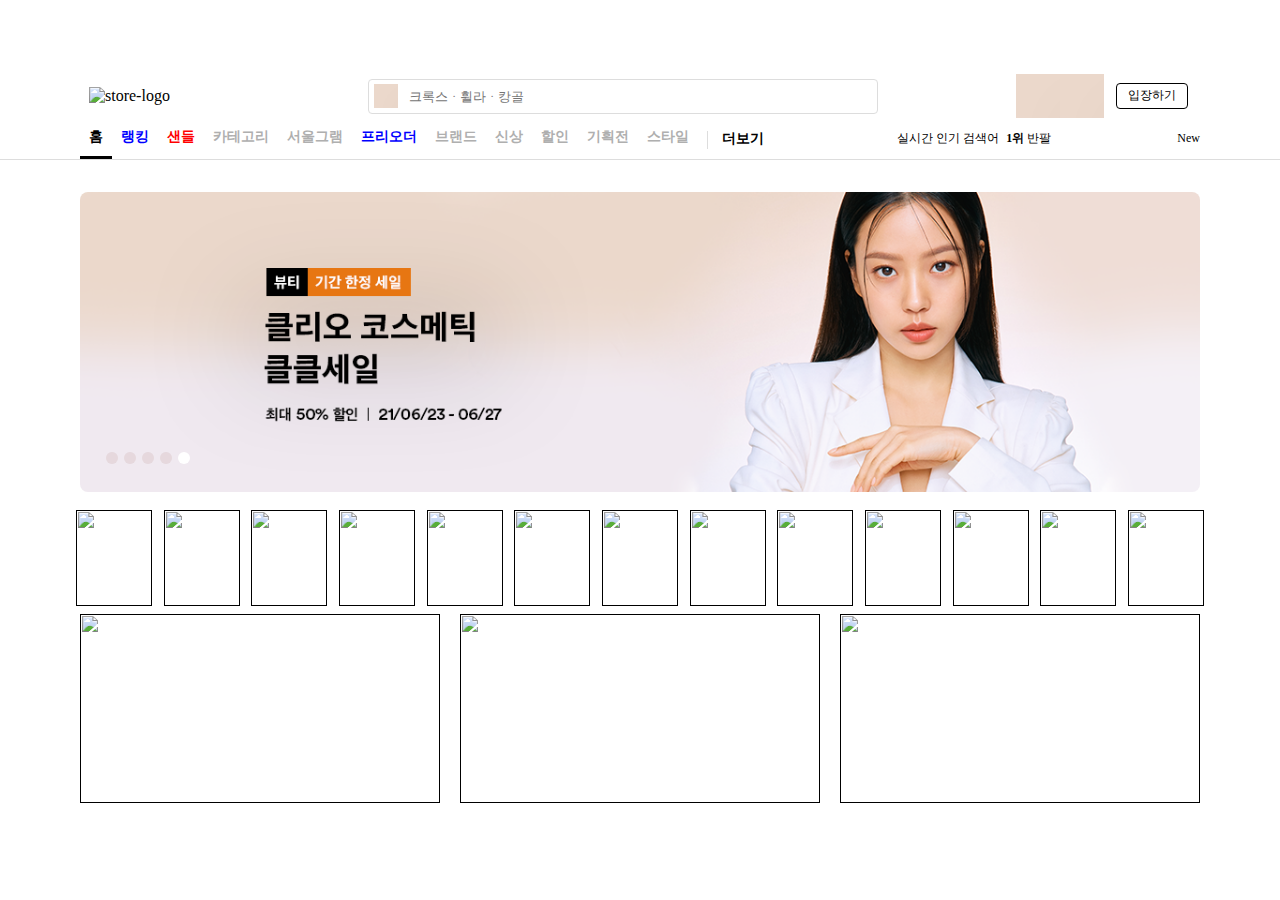
==== index.html @ 48015bf4 "first" ====
<!DOCTYPE html>
<html lang="ko">
  <head>
    <meta charset="UTF-8" />
    <meta http-equiv="X-UA-Compatible" content="IE=edge" />
    <meta name="viewport" content="width=device-width, initial-scale=1.0" />
    <link rel="stylesheet" href="./css/header.css" />
    <link rel="stylesheet" href="./css/main.css" />
    <script src="https://kit.fontawesome.com/2fda1b0923.js" crossorigin="anonymous"></script>
    <title>서울스토어</title>
  </head>
  <body>
    <div class="store-app">
      <header class="store-header">
        <div class="top-banner"></div>
        <div class="store-info">
          <div class="store-logo">
            <img
              src="https://www.seoulstore.com/images/seoulstore_logo@4x.png"
              alt="store-logo"
            />
          </div>
          <div class="search-wrapper">
            <div class="search-icon">
              <img src="./assets/dummy-img.png" alt="search-icon" />
            </div>

            <input
              class="search-input"
              type="text"
              placeholder="크록스ᆞ휠라ᆞ캉골"
            />
          </div>
          <ul class="store-info-btns">
            <li>
              <a class="liked-btn" href="">
                <img src="./assets/dummy-img.png" alt="" />
              </a>
            </li>
            <li>
              <a class="basket-btn" href="">
                <img src="./assets/dummy-img.png" alt="" />
              </a>
            </li>
            <li>
              <button class="enter-btn"><span>입장하기</span></div>
            </li>
          </ul>
          <div class="nav-section">
            <div class="nav-wrapper">
              <ul class="nav">
                <li class="nav-item selected"><a href="">홈</a></li>
                <li class="nav-item blue"><a href="">랭킹</a></li>
                <li class="nav-item red"><a href="">샌들</a></li>
                <li class="nav-item"><a href="">카테고리</a></li>
                <li class="nav-item"><a href="">서울그램</a></li>
                <li class="nav-item blue"><a href="">프리오더</a></li>
                <li class="nav-item"><a href="">브랜드</a></li>
                <li class="nav-item"><a href="">신상</a></li>
                <li class="nav-item"><a href="">할인</a></li>
                <li class="nav-item"><a href="">기획전</a></li>
                <li class="nav-item"><a href="">스타일</a></li>
              </ul>
              <div class="bar"></div>
              <div class="more-btn">
                <span>더보기</span>
                <i class="fas fa-chevron-down"></i>
              </div>
            </div>
            <div class="popular-search-wrapper">
              <span class="text">실시간 인기 검색어</span>
              <div class="popular-search">
                <div class="ranking top-rank">1위</div>
                <div class="popular-item">반팔</div>
                <div class="state">New</div>
              </div>
            </div>
          </div>
      </header>
      <main class="app-content">
        <section class="main-banner">
          <a href="">
            <img class="banner-img" src="./assets/main-banner.png" alt="main-banner">
          </a>
          <ul class="banner-nav">
            <li class="banner-nav-li"><div></div></li>
            <li class="banner-nav-li"><div></div></li>
            <li class="banner-nav-li"><div></div></li>
            <li class="banner-nav-li"><div></div></li>
            <li class="banner-nav-li selected"><div></div></li>
          </ul>
        </section>
        <ul class="item-category-wrapper">
          <li class="category-item">
            <a href="">
              <img src="https://images.seoulstore.com/design/015be1e0defdda1a28e3177b5bbdec3e.jpg" alt="">
            </a>
          </li>
          <li class="category-item">
            <a href="">
              <img src="https://images.seoulstore.com/design/a0b38599b11980d025b8d2093fc5a237.jpg" alt="">
            </a>
          </li>
          <li class="category-item">
            <a href=""><img class="" src="https://images.seoulstore.com/design/015be1e0defdda1a28e3177b5bbdec3e.jpg"></a>
          </li>
          <li class="category-item">
            <a href=""><img src="https://images.seoulstore.com/design/a0b38599b11980d025b8d2093fc5a237.jpg" alt=""></a>
          </li>
          <li class="category-item">
            <a href=""><img src="https://images.seoulstore.com/design/340476780dc6a3304a8e15d1d7e4c050.jpg" alt=""></a>
          </li>
          <li class="category-item">
            <a href=""><img src="https://images.seoulstore.com/design/a51987973c5db6feb3e2a48e6c80ed33.jpg" alt=""></a>
          </li>
          <li class="category-item">
            <a href="">
              <img src="https://images.seoulstore.com/design/06f299d63149da3af0ac4b991ff8eb17.jpg" alt="">
            </a>
          </li>
          <li class="category-item">
            <a href="">
              <img src="https://images.seoulstore.com/design/f03c739997eee5fbda0b81865071fa36.jpg" alt="">
            </a>
          </li>
          <li class="category-item">
            <a href="">
              <img src="https://images.seoulstore.com/design/5a23da9499d803882f9a437c8813c323.jpg" alt="">
            </a>
          </li>
          <li class="category-item">
            <a href="">
              <img src="https://images.seoulstore.com/design/96b34500674537652163595ef093cc98.jpg" alt="">
            </a>
          </li>
          <li class="category-item">
            <a href="">
              <img src="https://images.seoulstore.com/design/c09e2e082f45a4a6bad60a30f4edf484.jpg" alt="">
            </a>
          </li>
          <li class="category-item">
            <a href="">
              <img src="https://images.seoulstore.com/design/8dc74eed11a31adb8beedac38c757983.jpg" alt="">
            </a>
          </li>
          <li class="category-item">
            <a href="">
              <img src="https://images.seoulstore.com/design/08b61f72fe40324d1bb9d2daf50b2e08.jpg" alt="">
            </a>
          </li>
        </ul>
        <section class="sub-banner">
          <ul class="sub-banner-list">
            <li class="sub-banner-item">
              <a href="">
                <img src="https://images.seoulstore.com/design/04a91a0f2a7c737f26e9d6e15b74e9c1.png" alt="">
              </a>
            </li>
            <li class="sub-banner-item">
              <a href="">
                <img src="https://images.seoulstore.com/design/b5d8caec6c30dce19254b34959b9fd3c.png" alt="">
              </a>
            </li>
            <li class="sub-banner-item">
              <a href="">
                <img src="https://images.seoulstore.com/design/a722a3111e0e53635fc0713a7ae8dbb1.jpg" alt="">
              </a>
            </li>
            <button class="sub-banner-btn left">
              <i class="fas fa-chevron-left"></i>
            </button>
            <button class="sub-banner-btn right">
              <i class="fas fa-chevron-right"></i>
            </button>
          </ul>
        </section>
      </main>
    </div>
  </body>
</html>
---- css/header.css ----
:root {
  --faint-black: rgb(221, 221, 221);
}

html {
  width: 100%;
  height: 100%;
}

body {
  width: 100%;
  height: 100%;

  margin: 0;
  padding: 0;
}

ul {
  all: unset;
}

li {
  all: unset;
}

a,
a:link,
a:visited,
a:hover,
a:active {
  all: unset;
  text-decoration: none;
  cursor: pointer;
}

.store-app {
  width: 100%;
  height: 100%;

  display: flex;
  flex-direction: column;
}

.store-header {
  width: 100%;

  display: flex;
  flex-direction: column;

  align-items: center;

  border-bottom: 1px solid var(--faint-black);
}

.store-header > * {
  width: 1120px;
}

.store-header .top-banner {
  width: 100%;
  height: 65px;
}

.store-header .store-info {
  width: 1120px;
  height: 62px;

  display: flex;
  flex-direction: row;

  justify-content: space-between;
  align-items: center;
}

.store-info > * {
  width: 100%;
}

.store-info .search-wrapper {
  width: 510px;
  height: 35px;

  display: flex;
  flex-direction: row;

  position: relative;
}

.search-wrapper .search-icon {
  width: 35px;
  height: 35px;
  position: absolute;

  display: flex;

  justify-content: center;
  align-items: center;
}

.search-icon img {
  width: 24px;
}

.search-wrapper .search-input {
  box-sizing: border-box;

  width: 100%;

  padding: 10px 40px;
  border: 1px solid var(--faint-black);
  border-radius: 4px;
}

.search-input:focus {
  outline: none;
}

.store-info .store-logo {
  width: 130px;

  padding: 0 9px;
}

.store-logo img {
  width: 130px;
}

.store-header .nav-wrapper {
  display: flex;
  flex-direction: row;

  height: 100%;

  align-items: center;
}

.store-info .store-info-btns {
  width: 182px;

  display: flex;
  flex-direction: row;

  justify-content: flex-end;
  align-items: center;
}

.store-info-btns .liked-btn,
.store-info-btns .basket-btn {
  width: 44px;
  height: 50px;

  display: flex;
  justify-content: center;
  align-items: center;
}

.liked-btn img,
.basket-btn img {
  width: 100%;
}

.store-info-btns .enter-btn {
  all: unset;

  width: 70px;
  height: 24.8px;

  display: flex;
  justify-content: center;
  align-items: center;

  margin: 0 12px;

  border: 1px solid black;
  border-radius: 4px;
  font-size: 12px;
}

.enter-btn:hover {
  background-color: var(--faint-black);
}

.nav-section {
  display: flex;
  flex-direction: row;

  justify-content: space-between;
  align-items: center;

  width: 1120px;
  height: 31.8px;
  padding: 0 20px;
}

.nav-section .nav-wrapper {
  display: flex;
  flex-direction: row;

  align-items: center;
}

.nav-wrapper .nav {
  height: 100%;

  display: flex;
  flex-direction: row;

  justify-content: space-between;
  align-items: center;
}

.nav .nav-item {
  box-sizing: border-box;
  height: 100%;
  padding: 0 9px;
}

.nav .nav-item > a {
  color: rgb(175, 175, 175);

  font-size: 14px;
  font-weight: 700;
}

.nav-item.selected {
  border-bottom: 3px solid black;
}

.nav-item.selected > a {
  color: black;
}

.nav-item.blue > a {
  color: blue;
}

.nav-item.red > a {
  color: red;
}

.bar {
  width: 1px;
  height: 18px;
  background-color: var(--faint-black);

  margin: 2px 9px 8px 9px;
}

.more-btn {
  padding-left: 4.5px;
  padding-bottom: 8px;

  font-size: 14px;
  font-weight: 700;

  cursor: pointer;
}

.popular-search-wrapper {
  display: flex;
  flex-direction: row;

  align-items: center;

  margin-bottom: 8px;

  font-size: 12px;
}

.popular-search-wrapper .text {
  margin-right: 7px;
}

.popular-search-wrapper .popular-search {
  display: flex;
  flex-direction: row;

  align-items: center;
}

.popular-search .popular-item {
  width: 150px;

  text-overflow: ellipsis;
  overflow: hidden;
  white-space: nowrap;
}

.popular-search .ranking {
  margin-right: 3px;
}

.popular-search .ranking.top-rank {
  font-weight: 700;
}
---- css/main.css ----
.app-content {
  display: flex;
  flex-direction: column;

  align-items: center;

  padding: 32px 0;
}

.main-banner {
  width: 1120px;
  height: 300px;

  position: relative;
}

.main-banner a {
  width: 100%;
  height: 100%;
}

.main-banner .banner-img {
  width: 100%;
  height: 100%;

  object-fit: cover;

  border-radius: 8px;
}

.banner-nav {
  display: flex;
  flex-direction: row;

  width: 80%;
  height: 20px;

  position: absolute;

  left: 23px;
  bottom: 23px;
}

.banner-nav-li > div {
  width: 12px;
  height: 12px;

  margin: 3px;

  border-radius: 100%;

  background-color: rgba(219, 199, 202, 0.5);
}

.banner-nav-li.selected > div {
  background-color: white;
}

.item-category-wrapper {
  width: 1140px;
  height: 107px;

  margin-top: 15px;

  display: flex;
  flex-direction: row;

  justify-content: space-around;
}

.item-category-wrapper .category-item {
  display: flex;

  justify-content: center;
  align-items: center;
}

.category-item img {
  width: 76px;
  height: 96px;

  object-fit: cover;
}

.sub-banner {
  position: relative;
}

.sub-banner-list {
  display: flex;
  flex-direction: row;

  width: 100%;

  align-items: center;
}

.sub-banner-item {
  display: inline-block;

  width: 360px;
  height: 189px;

  padding: 0 10px;
}

.sub-banner-item a {
  display: inline-block;

  width: 100%;
  height: 100%;
}

.sub-banner-item img {
  width: 100%;
  height: 100%;

  object-fit: cover;
}

.sub-banner-btn {
  all: unset;

  display: flex;

  justify-content: center;
  align-items: center;

  width: 20px;
  height: 20px;

  position: absolute;
  top: 75px;

  padding: 12px;

  cursor: pointer;
}

.sub-banner-btn.left {
  left: -30px;
}

.sub-banner-btn {
  right: -30px;
}
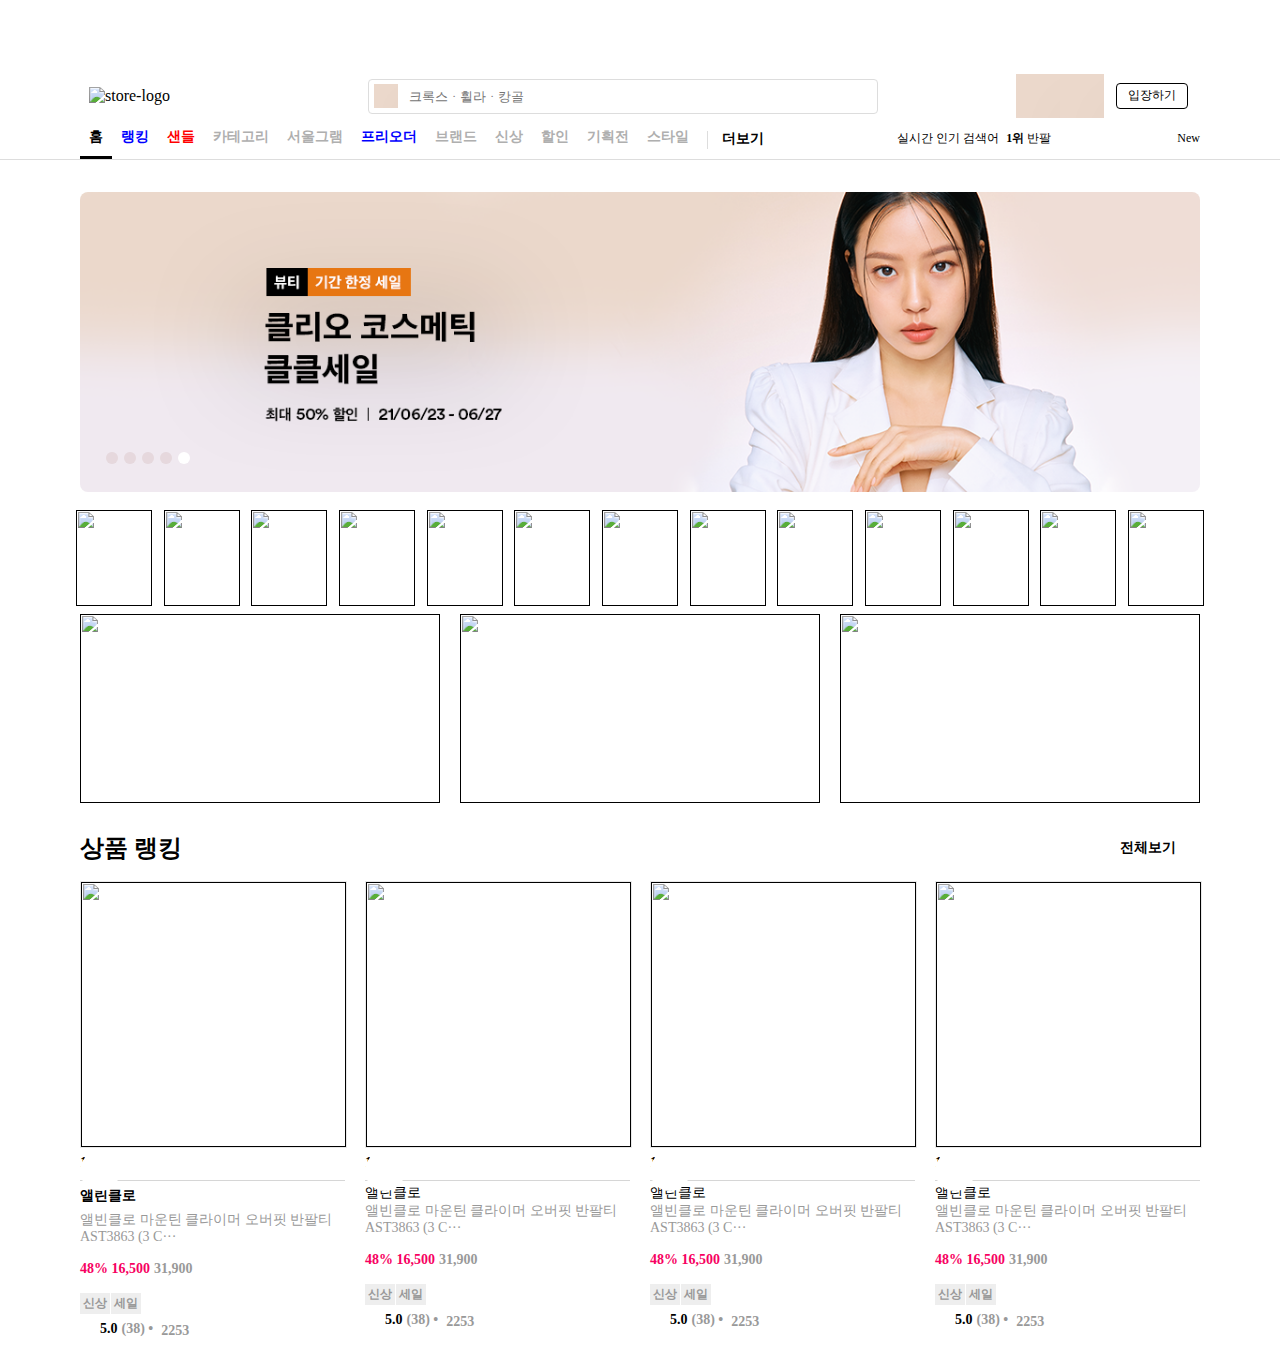
==== commit cdb27abc: "love-btn 작업중.. a tag 에 height 주는중" ====
--- a/index.html
+++ b/index.html
@@ -174,6 +174,165 @@
             </button>
           </ul>
         </section>
+        <section class="item-feed type-1 rank">
+          <div class="item-feed-header type-1">
+            <div class="item-logo type-1">상품 랭킹</div>
+            <div class="item-btn type-1">
+              <div class="text type-1">전체보기</div>
+              <div class="icon type-1">
+                <i class="fas fa-arrow-right"></i>
+              </div>
+            </div>
+          </div>
+          <button class="sub-banner-btn left">
+            <i class="fas fa-chevron-left"></i>
+          </button>
+          <button class="sub-banner-btn right">
+            <i class="fas fa-chevron-right"></i>
+          </button>
+          <ul class="item-feed-main type-1">
+            <li class="item type-1">
+              <a class="item-img-wrapper" href="">
+                <img class="item-img" src="https://images.seoulstore.com/products/aaacda685bc2a38b0c9cf83d55ec5d2d.jpg?d=640xauto" alt="">
+                <div class="love-btn">
+                </div>
+              </a>
+              <div class="rank-header show">
+                <div class="ranking">1위</div>
+                <div class="info">-</div>
+              </div>
+              <div class="item-info">
+                <div class="title">
+                  앨린클로
+                </div>
+                <div class="desc">
+                  앨빈클로 마운틴 클라이머 오버핏 반팔티 AST3863 (3 C···
+                </div>
+                <div class="price-wrapper">
+                  <div class="discount">48% 16,500</div>
+                  <div class="origin-price">31,900</div>
+                </div>
+                <ul class="status">
+                  <li>신상</li>
+                  <li>세일</li>
+                </ul>
+                <div class="rating">
+                  <i id="star-icon" class="fas fa-star"></i>
+                  <div class="text">5.0</div>
+                  <div class="cnt">(38) • </div>
+                  <div class="love">
+                    <i id="heart-icon" class="fas fa-heart"></i>
+                    <div class="cnt">2253</div>
+                  </div>
+                </div>
+            </li>
+            <li class="item type-1">
+              <a class="item-img-wrapper" href="">
+                <img class="item-img" src="https://images.seoulstore.com/products/e037c1b5328a62d889337d7cf7dd2169.jpg?d=640xauto" alt="">
+                <div class="love-btn">
+                </div>
+              </a>
+              <div class="rank-header show">
+                <div class="ranking">1위</div>
+                <div class="info">-</div>
+              </div>
+              <div class="item-info">
+                <div class="tltle">
+                  앨린클로
+                </div>
+                <div class="desc">
+                  앨빈클로 마운틴 클라이머 오버핏 반팔티 AST3863 (3 C···
+                </div>
+                <div class="price-wrapper">
+                  <div class="discount">48% 16,500</div>
+                  <div class="origin-price">31,900</div>
+                </div>
+                <ul class="status">
+                  <li>신상</li>
+                  <li>세일</li>
+                </ul>
+                <div class="rating">
+                  <i id="star-icon" class="fas fa-star"></i>
+                  <div class="text">5.0</div>
+                  <div class="cnt">(38) • </div>
+                  <div class="love">
+                    <i id="heart-icon" class="fas fa-heart"></i>
+                    <div class="cnt">2253</div>
+                  </div>
+                </div>
+            </li>
+            <li class="item type-1">
+              <a class="item-img-wrapper" href="">
+                <img class="item-img" src="https://images.seoulstore.com/products/e5ade184f10052308d091812cf9c0497.jpg?d=640xauto" alt="">
+                <div class="love-btn">
+                </div>
+              </a>
+              <div class="rank-header show">
+                <div class="ranking">1위</div>
+                <div class="info">-</div>
+              </div>
+              <div class="item-info">
+                <div class="tltle">
+                  앨린클로
+                </div>
+                <div class="desc">
+                  앨빈클로 마운틴 클라이머 오버핏 반팔티 AST3863 (3 C···
+                </div>
+                <div class="price-wrapper">
+                  <div class="discount">48% 16,500</div>
+                  <div class="origin-price">31,900</div>
+                </div>
+                <ul class="status">
+                  <li>신상</li>
+                  <li>세일</li>
+                </ul>
+                <div class="rating">
+                  <i id="star-icon" class="fas fa-star"></i>
+                  <div class="text">5.0</div>
+                  <div class="cnt">(38) • </div>
+                  <div class="love">
+                    <i id="heart-icon" class="fas fa-heart"></i>
+                    <div class="cnt">2253</div>
+                  </div>
+                </div>
+            </li>
+            <li class="item type-1">
+              <a class="item-img-wrapper" href="">
+                <img class="item-img" src="https://images.seoulstore.com/products/74469ee86f983e04279f98e83a92b86b.jpg?d=640xauto" alt="">
+                <div class="love-btn">
+                </div>
+              </a>
+              <div class="rank-header show">
+                <div class="ranking">1위</div>
+                <div class="info">-</div>
+              </div>
+              <div class="item-info">
+                <div class="tltle">
+                  앨린클로
+                </div>
+                <div class="desc">
+                  앨빈클로 마운틴 클라이머 오버핏 반팔티 AST3863 (3 C···
+                </div>
+                <div class="price-wrapper">
+                  <div class="discount">48% 16,500</div>
+                  <div class="origin-price">31,900</div>
+                </div>
+                <ul class="status">
+                  <li>신상</li>
+                  <li>세일</li>
+                </ul>
+                <div class="rating">
+                  <i id="star-icon" class="fas fa-star"></i>
+                  <div class="text">5.0</div>
+                  <div class="cnt">(38) • </div>
+                  <div class="love">
+                    <i id="heart-icon" class="fas fa-heart"></i>
+                    <div class="cnt">2253</div>
+                  </div>
+                </div>
+            </li>
+          </ul>
+        </section>
       </main>
     </div>
   </body>
--- a/css/main.css
+++ b/css/main.css
@@ -118,7 +118,7 @@
   object-fit: cover;
 }
 
-.sub-banner-btn {
+.sub-banner .sub-banner-btn {
   all: unset;
 
   display: flex;
@@ -137,10 +137,247 @@
   cursor: pointer;
 }
 
-.sub-banner-btn.left {
+.sub-banner .sub-banner-btn.left {
   left: -30px;
 }
 
-.sub-banner-btn {
+.sub-banner .sub-banner-btn {
   right: -30px;
 }
+
+.item-feed {
+  width: 1120px;
+
+  margin-top: 32px;
+
+  position: relative;
+}
+
+.item-feed .sub-banner-btn {
+  all: unset;
+
+  display: flex;
+
+  justify-content: center;
+  align-items: center;
+
+  width: 20px;
+  height: 20px;
+
+  position: absolute;
+  top: 160px;
+
+  padding: 12px;
+
+  cursor: pointer;
+}
+
+.item-feed .sub-banner-btn.left {
+  left: -40px;
+}
+
+.item-feed .sub-banner-btn {
+  right: -40px;
+}
+
+.item-feed-header {
+  height: 26.4px;
+
+  margin-bottom: 20px;
+
+  display: flex;
+  flex-direction: row;
+
+  justify-content: space-between;
+  align-items: center;
+}
+
+.item-feed-header .item-logo {
+  font-size: 24px;
+  font-weight: 700;
+}
+
+.item-feed-header .item-btn {
+  width: 80px;
+
+  display: flex;
+  flex-direction: row;
+
+  justify-content: space-between;
+  align-items: center;
+
+  font-size: 14px;
+  font-weight: 700;
+}
+
+.item-feed-main {
+  width: 100%;
+
+  display: flex;
+  flex-direction: row;
+
+  justify-content: space-between;
+
+  font-size: 14px;
+}
+
+.item-feed-main .item {
+  width: 265px;
+}
+
+.item-img-wrapper {
+  display: block;
+  width: 265px;
+  height: 265px;
+
+  position: relative;
+}
+
+.item-img-wrapper .love-btn {
+  position: absolute;
+
+  width: 40px;
+  height: 40px;
+
+  border-radius: 100%;
+
+  background-color: white;
+}
+
+.item .item-img {
+  width: 265px;
+  height: 265px;
+
+  border: 1px solid rgba(211, 211, 211, 0.5);
+}
+
+.item .rank-header {
+  display: none;
+
+  font-size: 14px;
+  font-weight: 700;
+}
+
+.item .rank-header.show {
+  display: flex;
+  flex-direction: row;
+
+  align-items: center;
+
+  padding-top: 3px;
+  padding-bottom: 8px;
+  border-bottom: 0.5px solid rgba(197, 197, 197, 0.7);
+}
+
+.rank-header .ranking {
+  margin-right: 8px;
+}
+
+.item .item-info {
+  margin-top: 3px;
+}
+
+.item-info .title {
+  font-size: 14px;
+  font-weight: 700;
+
+  margin: 6px 0;
+}
+
+.item-info .desc {
+  height: 41.6px;
+
+  margin-bottom: 8px;
+
+  overflow: hidden;
+
+  color: rgb(153, 153, 153);
+}
+
+.item-info .price-wrapper {
+  display: flex;
+  flex-direction: row;
+
+  align-items: center;
+
+  font-weight: 700;
+
+  margin-bottom: 16px;
+}
+
+.price-wrapper .discount {
+  color: rgb(247, 0, 97);
+
+  margin-right: 4px;
+}
+
+.price-wrapper .origin-price {
+  color: rgb(153, 153, 153);
+}
+
+.item-info .status {
+  display: flex;
+  flex-direction: row;
+
+  align-items: center;
+
+  margin-bottom: 7px;
+}
+
+.status li {
+  background-color: rgb(238, 238, 238);
+  color: rgb(153, 153, 153);
+
+  font-size: 12px;
+  font-weight: 700;
+
+  height: 17.6px;
+
+  padding: 2px 3px;
+  margin-right: 1px;
+}
+
+.item-info .rating {
+  display: flex;
+  flex-direction: row;
+
+  align-items: center;
+
+  font-weight: 700;
+
+  color: rgb(153, 153, 153);
+}
+
+.rating #star-icon {
+  color: #f7a800;
+
+  width: 16px;
+  height: 16px;
+
+  position: relative;
+  top: 3px;
+}
+
+.rating .text {
+  margin-left: 4px;
+
+  color: black;
+}
+
+.rating .cnt {
+  margin: 0 4px;
+}
+
+.rating .love {
+  display: flex;
+  flex-direction: row;
+
+  align-items: center;
+
+  position: relative;
+  top: 1.4px;
+}
+
+.rating #heart-icon {
+  color: #dddddd;
+}
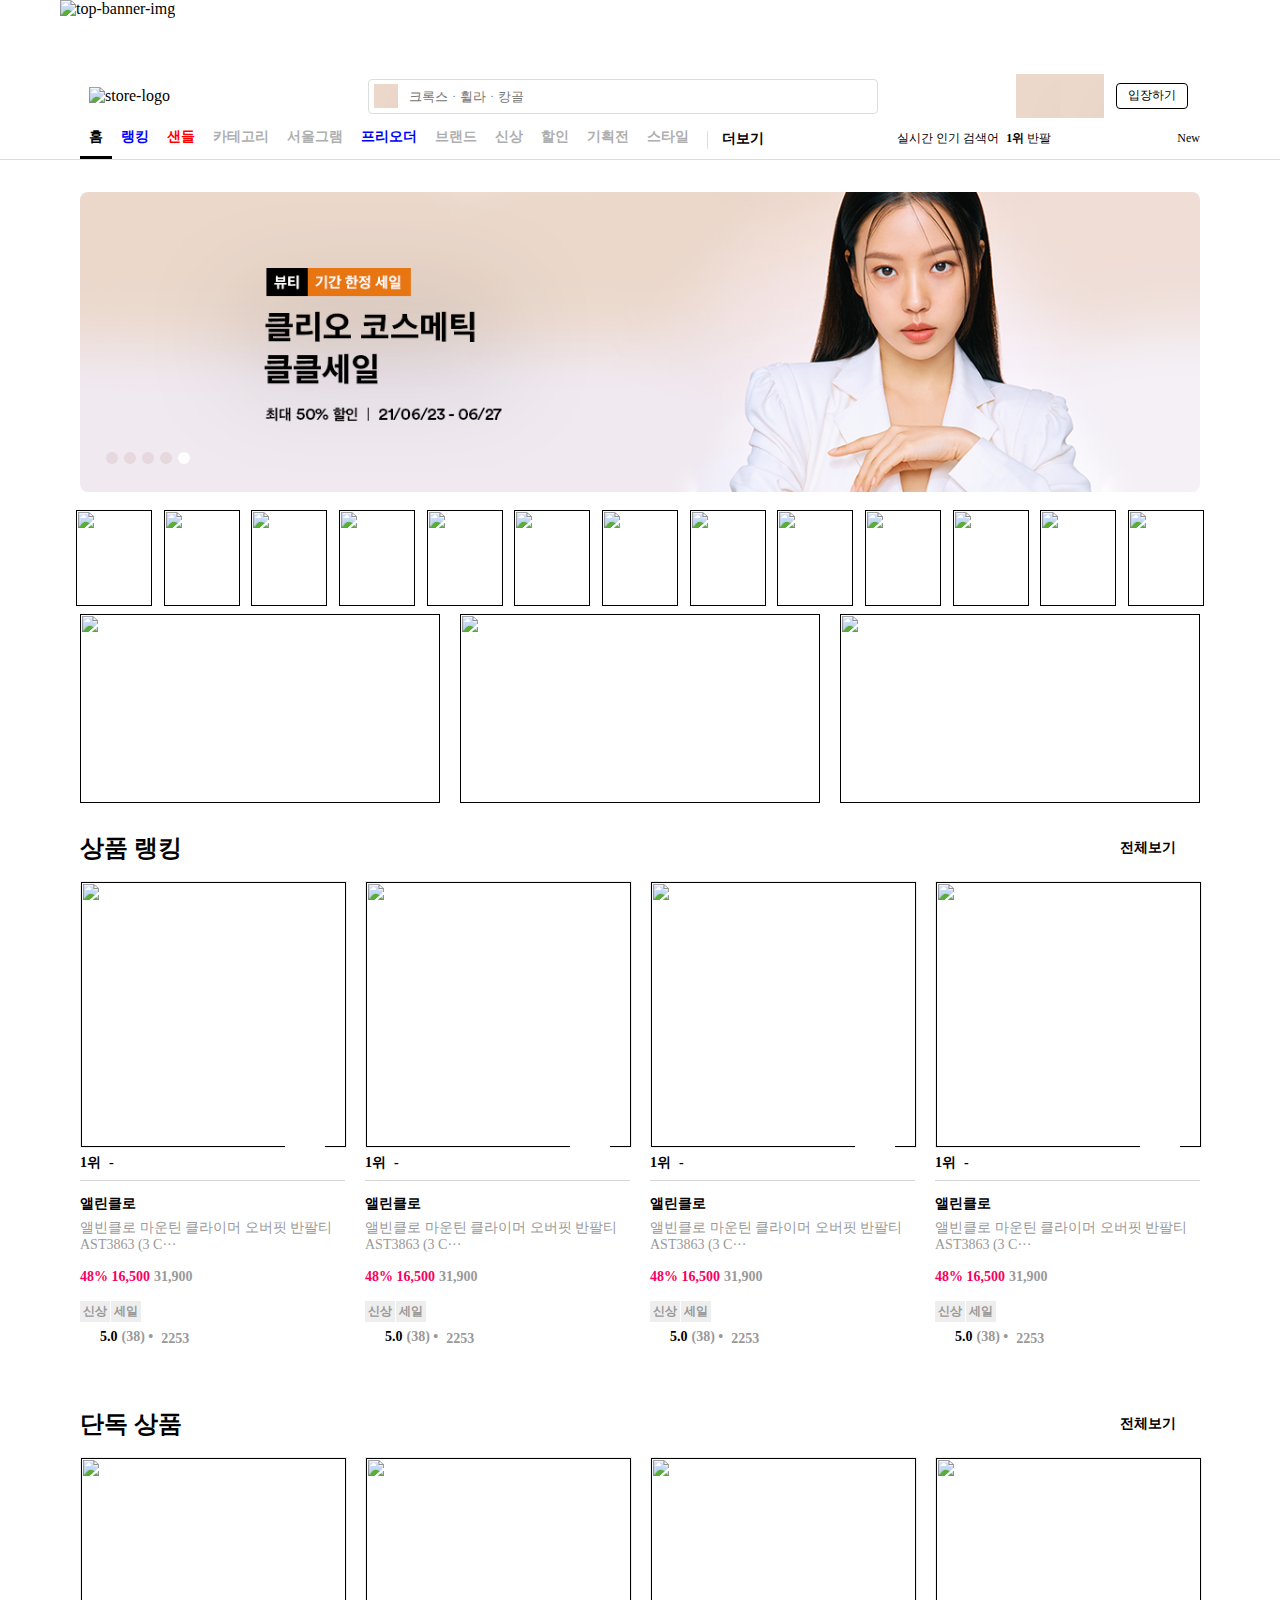
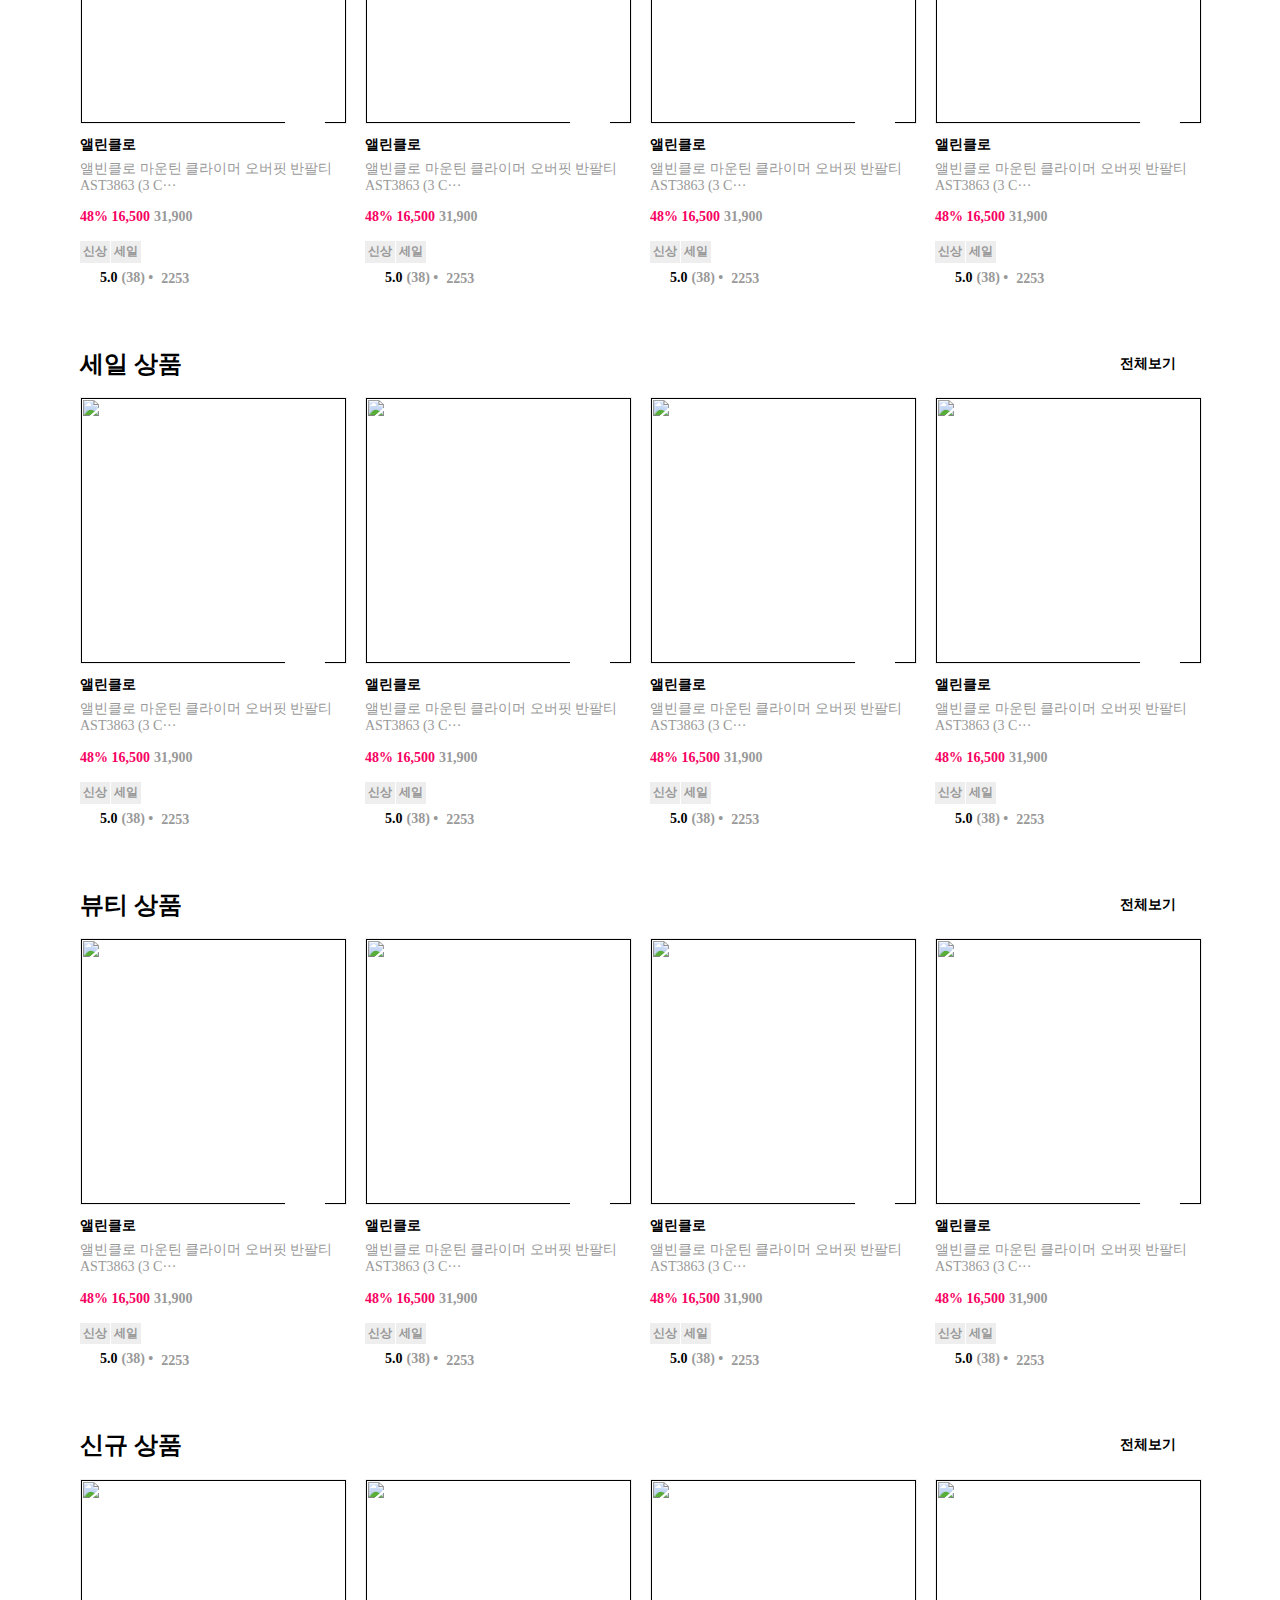
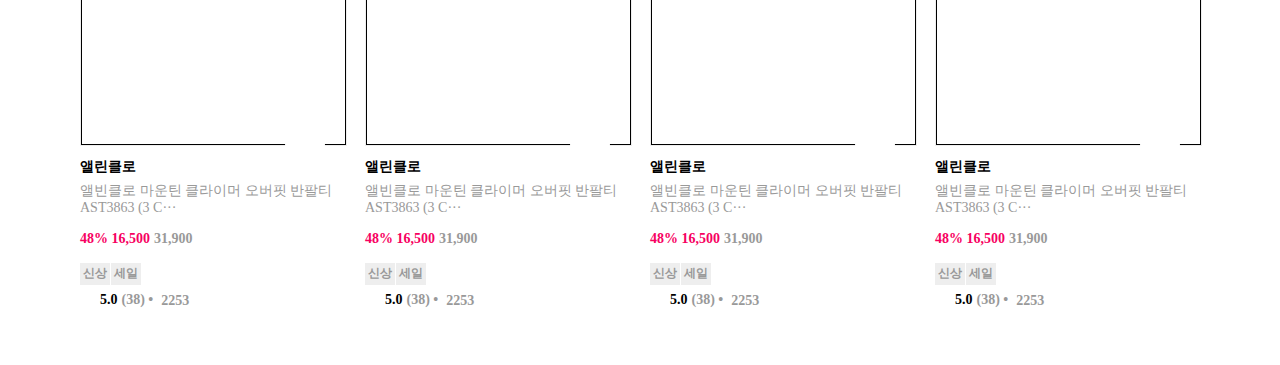
==== commit 878f769d: "item-feed 90% 완료." ====
--- a/index.html
+++ b/index.html
@@ -4,15 +4,21 @@
     <meta charset="UTF-8" />
     <meta http-equiv="X-UA-Compatible" content="IE=edge" />
     <meta name="viewport" content="width=device-width, initial-scale=1.0" />
+    <link rel="stylesheet" href="./css/tag.css">
     <link rel="stylesheet" href="./css/header.css" />
     <link rel="stylesheet" href="./css/main.css" />
+    <link rel="stylesheet" href="./css/components/item-feed.css">
     <script src="https://kit.fontawesome.com/2fda1b0923.js" crossorigin="anonymous"></script>
     <title>서울스토어</title>
   </head>
   <body>
     <div class="store-app">
       <header class="store-header">
-        <div class="top-banner"></div>
+        <div class="top-banner">
+          <a href="">
+            <img src="https://images.seoulstore.com/top-banner/27d56baf8e914d64e63e522e4d3c2c83.jpg" alt="top-banner-img">
+          </a>
+        </div>
         <div class="store-info">
           <div class="store-logo">
             <img
@@ -174,7 +180,7 @@
             </button>
           </ul>
         </section>
-        <section class="item-feed type-1 rank">
+        <section class="item-feed type-1 top">
           <div class="item-feed-header type-1">
             <div class="item-logo type-1">상품 랭킹</div>
             <div class="item-btn type-1">
@@ -192,11 +198,14 @@
           </button>
           <ul class="item-feed-main type-1">
             <li class="item type-1">
-              <a class="item-img-wrapper" href="">
-                <img class="item-img" src="https://images.seoulstore.com/products/aaacda685bc2a38b0c9cf83d55ec5d2d.jpg?d=640xauto" alt="">
-                <div class="love-btn">
-                </div>
-              </a>
+              <div class="item-img-wrapper">
+                <a href="">
+                  <img class="item-img" src="https://images.seoulstore.com/products/aaacda685bc2a38b0c9cf83d55ec5d2d.jpg?d=640xauto" alt="">
+                  <div class="love-btn">
+                    <i id="heart-icon" class="fas fa-heart"></i>
+                  </div>
+                </a>
+              </div>
               <div class="rank-header show">
                 <div class="ranking">1위</div>
                 <div class="info">-</div>
@@ -227,87 +236,788 @@
                 </div>
             </li>
             <li class="item type-1">
-              <a class="item-img-wrapper" href="">
-                <img class="item-img" src="https://images.seoulstore.com/products/e037c1b5328a62d889337d7cf7dd2169.jpg?d=640xauto" alt="">
-                <div class="love-btn">
-                </div>
-              </a>
+              <div class="item-img-wrapper">
+                <a href="">
+                  <img class="item-img" src="https://images.seoulstore.com/products/e037c1b5328a62d889337d7cf7dd2169.jpg?d=640xauto" alt="">
+                  <div class="love-btn">
+                    <i id="heart-icon" class="fas fa-heart"></i>
+                  </div>
+                </a>
+              </div>
               <div class="rank-header show">
                 <div class="ranking">1위</div>
                 <div class="info">-</div>
               </div>
               <div class="item-info">
-                <div class="tltle">
-                  앨린클로
-                </div>
-                <div class="desc">
-                  앨빈클로 마운틴 클라이머 오버핏 반팔티 AST3863 (3 C···
-                </div>
-                <div class="price-wrapper">
-                  <div class="discount">48% 16,500</div>
-                  <div class="origin-price">31,900</div>
-                </div>
-                <ul class="status">
-                  <li>신상</li>
-                  <li>세일</li>
-                </ul>
-                <div class="rating">
-                  <i id="star-icon" class="fas fa-star"></i>
-                  <div class="text">5.0</div>
-                  <div class="cnt">(38) • </div>
-                  <div class="love">
-                    <i id="heart-icon" class="fas fa-heart"></i>
-                    <div class="cnt">2253</div>
-                  </div>
-                </div>
-            </li>
-            <li class="item type-1">
-              <a class="item-img-wrapper" href="">
-                <img class="item-img" src="https://images.seoulstore.com/products/e5ade184f10052308d091812cf9c0497.jpg?d=640xauto" alt="">
-                <div class="love-btn">
-                </div>
-              </a>
+                <div class="title">
+                  앨린클로
+                </div>
+                <div class="desc">
+                  앨빈클로 마운틴 클라이머 오버핏 반팔티 AST3863 (3 C···
+                </div>
+                <div class="price-wrapper">
+                  <div class="discount">48% 16,500</div>
+                  <div class="origin-price">31,900</div>
+                </div>
+                <ul class="status">
+                  <li>신상</li>
+                  <li>세일</li>
+                </ul>
+                <div class="rating">
+                  <i id="star-icon" class="fas fa-star"></i>
+                  <div class="text">5.0</div>
+                  <div class="cnt">(38) • </div>
+                  <div class="love">
+                    <i id="heart-icon" class="fas fa-heart"></i>
+                    <div class="cnt">2253</div>
+                  </div>
+                </div>
+            </li>
+            <li class="item type-1">
+              <div class="item-img-wrapper">
+                <a href="">
+                  <img class="item-img" src="https://images.seoulstore.com/products/e5ade184f10052308d091812cf9c0497.jpg?d=640xauto" alt="">
+                  <div class="love-btn">
+                    <i id="heart-icon" class="fas fa-heart"></i>
+                  </div>
+                </a>
+              </div>
               <div class="rank-header show">
                 <div class="ranking">1위</div>
                 <div class="info">-</div>
               </div>
               <div class="item-info">
-                <div class="tltle">
-                  앨린클로
-                </div>
-                <div class="desc">
-                  앨빈클로 마운틴 클라이머 오버핏 반팔티 AST3863 (3 C···
-                </div>
-                <div class="price-wrapper">
-                  <div class="discount">48% 16,500</div>
-                  <div class="origin-price">31,900</div>
-                </div>
-                <ul class="status">
-                  <li>신상</li>
-                  <li>세일</li>
-                </ul>
-                <div class="rating">
-                  <i id="star-icon" class="fas fa-star"></i>
-                  <div class="text">5.0</div>
-                  <div class="cnt">(38) • </div>
-                  <div class="love">
-                    <i id="heart-icon" class="fas fa-heart"></i>
-                    <div class="cnt">2253</div>
-                  </div>
-                </div>
-            </li>
-            <li class="item type-1">
-              <a class="item-img-wrapper" href="">
-                <img class="item-img" src="https://images.seoulstore.com/products/74469ee86f983e04279f98e83a92b86b.jpg?d=640xauto" alt="">
-                <div class="love-btn">
-                </div>
-              </a>
+                <div class="title">
+                  앨린클로
+                </div>
+                <div class="desc">
+                  앨빈클로 마운틴 클라이머 오버핏 반팔티 AST3863 (3 C···
+                </div>
+                <div class="price-wrapper">
+                  <div class="discount">48% 16,500</div>
+                  <div class="origin-price">31,900</div>
+                </div>
+                <ul class="status">
+                  <li>신상</li>
+                  <li>세일</li>
+                </ul>
+                <div class="rating">
+                  <i id="star-icon" class="fas fa-star"></i>
+                  <div class="text">5.0</div>
+                  <div class="cnt">(38) • </div>
+                  <div class="love">
+                    <i id="heart-icon" class="fas fa-heart"></i>
+                    <div class="cnt">2253</div>
+                  </div>
+                </div>
+            </li>
+            <li class="item type-1">
+              <div class="item-img-wrapper">
+                <a href="">
+                  <img class="item-img" src="https://images.seoulstore.com/products/74469ee86f983e04279f98e83a92b86b.jpg?d=640xauto" alt="">
+                  <div class="love-btn">
+                    <i id="heart-icon" class="fas fa-heart"></i>
+                  </div>
+                </a>
+              </div>
               <div class="rank-header show">
                 <div class="ranking">1위</div>
                 <div class="info">-</div>
               </div>
               <div class="item-info">
-                <div class="tltle">
+                <div class="title">
+                  앨린클로
+                </div>
+                <div class="desc">
+                  앨빈클로 마운틴 클라이머 오버핏 반팔티 AST3863 (3 C···
+                </div>
+                <div class="price-wrapper">
+                  <div class="discount">48% 16,500</div>
+                  <div class="origin-price">31,900</div>
+                </div>
+                <ul class="status">
+                  <li>신상</li>
+                  <li>세일</li>
+                </ul>
+                <div class="rating">
+                  <i id="star-icon" class="fas fa-star"></i>
+                  <div class="text">5.0</div>
+                  <div class="cnt">(38) • </div>
+                  <div class="love">
+                    <i id="heart-icon" class="fas fa-heart"></i>
+                    <div class="cnt">2253</div>
+                  </div>
+                </div>
+            </li>
+          </ul>
+        </section>
+
+
+
+        <section class="item-feed type-1 middle">
+          <div class="item-feed-header type-1">
+            <div class="item-logo type-1">단독 상품</div>
+            <div class="item-btn type-1">
+              <div class="text type-1">전체보기</div>
+              <div class="icon type-1">
+                <i class="fas fa-arrow-right"></i>
+              </div>
+            </div>
+          </div>
+          <button class="sub-banner-btn left">
+            <i class="fas fa-chevron-left"></i>
+          </button>
+          <button class="sub-banner-btn right">
+            <i class="fas fa-chevron-right"></i>
+          </button>
+          <ul class="item-feed-main type-1">
+            <li class="item type-1">
+              <div class="item-img-wrapper">
+                <a href="">
+                  <img class="item-img" src="https://images.seoulstore.com/products/aaacda685bc2a38b0c9cf83d55ec5d2d.jpg?d=640xauto" alt="">
+                  <div class="love-btn">
+                    <i id="heart-icon" class="fas fa-heart"></i>
+                  </div>
+                </a>
+              </div>
+              <div class="rank-header">
+                <div class="ranking">1위</div>
+                <div class="info">-</div>
+              </div>
+              <div class="item-info">
+                <div class="title">
+                  앨린클로
+                </div>
+                <div class="desc">
+                  앨빈클로 마운틴 클라이머 오버핏 반팔티 AST3863 (3 C···
+                </div>
+                <div class="price-wrapper">
+                  <div class="discount">48% 16,500</div>
+                  <div class="origin-price">31,900</div>
+                </div>
+                <ul class="status">
+                  <li>신상</li>
+                  <li>세일</li>
+                </ul>
+                <div class="rating">
+                  <i id="star-icon" class="fas fa-star"></i>
+                  <div class="text">5.0</div>
+                  <div class="cnt">(38) • </div>
+                  <div class="love">
+                    <i id="heart-icon" class="fas fa-heart"></i>
+                    <div class="cnt">2253</div>
+                  </div>
+                </div>
+            </li>
+            <li class="item type-1">
+              <div class="item-img-wrapper">
+                <a href="">
+                  <img class="item-img" src="https://images.seoulstore.com/products/e037c1b5328a62d889337d7cf7dd2169.jpg?d=640xauto" alt="">
+                  <div class="love-btn">
+                    <i id="heart-icon" class="fas fa-heart"></i>
+                  </div>
+                </a>
+              </div>
+              <div class="rank-header">
+                <div class="ranking">1위</div>
+                <div class="info">-</div>
+              </div>
+              <div class="item-info">
+                <div class="title">
+                  앨린클로
+                </div>
+                <div class="desc">
+                  앨빈클로 마운틴 클라이머 오버핏 반팔티 AST3863 (3 C···
+                </div>
+                <div class="price-wrapper">
+                  <div class="discount">48% 16,500</div>
+                  <div class="origin-price">31,900</div>
+                </div>
+                <ul class="status">
+                  <li>신상</li>
+                  <li>세일</li>
+                </ul>
+                <div class="rating">
+                  <i id="star-icon" class="fas fa-star"></i>
+                  <div class="text">5.0</div>
+                  <div class="cnt">(38) • </div>
+                  <div class="love">
+                    <i id="heart-icon" class="fas fa-heart"></i>
+                    <div class="cnt">2253</div>
+                  </div>
+                </div>
+            </li>
+            <li class="item type-1">
+              <div class="item-img-wrapper">
+                <a href="">
+                  <img class="item-img" src="https://images.seoulstore.com/products/e5ade184f10052308d091812cf9c0497.jpg?d=640xauto" alt="">
+                  <div class="love-btn">
+                    <i id="heart-icon" class="fas fa-heart"></i>
+                  </div>
+                </a>
+              </div>
+              <div class="rank-header">
+                <div class="ranking">1위</div>
+                <div class="info">-</div>
+              </div>
+              <div class="item-info">
+                <div class="title">
+                  앨린클로
+                </div>
+                <div class="desc">
+                  앨빈클로 마운틴 클라이머 오버핏 반팔티 AST3863 (3 C···
+                </div>
+                <div class="price-wrapper">
+                  <div class="discount">48% 16,500</div>
+                  <div class="origin-price">31,900</div>
+                </div>
+                <ul class="status">
+                  <li>신상</li>
+                  <li>세일</li>
+                </ul>
+                <div class="rating">
+                  <i id="star-icon" class="fas fa-star"></i>
+                  <div class="text">5.0</div>
+                  <div class="cnt">(38) • </div>
+                  <div class="love">
+                    <i id="heart-icon" class="fas fa-heart"></i>
+                    <div class="cnt">2253</div>
+                  </div>
+                </div>
+            </li>
+            <li class="item type-1">
+              <div class="item-img-wrapper">
+                <a href="">
+                  <img class="item-img" src="https://images.seoulstore.com/products/74469ee86f983e04279f98e83a92b86b.jpg?d=640xauto" alt="">
+                  <div class="love-btn">
+                    <i id="heart-icon" class="fas fa-heart"></i>
+                  </div>
+                </a>
+              </div>
+              <div class="rank-header">
+                <div class="ranking">1위</div>
+                <div class="info">-</div>
+              </div>
+              <div class="item-info">
+                <div class="title">
+                  앨린클로
+                </div>
+                <div class="desc">
+                  앨빈클로 마운틴 클라이머 오버핏 반팔티 AST3863 (3 C···
+                </div>
+                <div class="price-wrapper">
+                  <div class="discount">48% 16,500</div>
+                  <div class="origin-price">31,900</div>
+                </div>
+                <ul class="status">
+                  <li>신상</li>
+                  <li>세일</li>
+                </ul>
+                <div class="rating">
+                  <i id="star-icon" class="fas fa-star"></i>
+                  <div class="text">5.0</div>
+                  <div class="cnt">(38) • </div>
+                  <div class="love">
+                    <i id="heart-icon" class="fas fa-heart"></i>
+                    <div class="cnt">2253</div>
+                  </div>
+                </div>
+            </li>
+          </ul>
+        </section>
+
+
+        <section class="item-feed type-1 middle">
+          <div class="item-feed-header type-1">
+            <div class="item-logo type-1">세일 상품</div>
+            <div class="item-btn type-1">
+              <div class="text type-1">전체보기</div>
+              <div class="icon type-1">
+                <i class="fas fa-arrow-right"></i>
+              </div>
+            </div>
+          </div>
+          <button class="sub-banner-btn left">
+            <i class="fas fa-chevron-left"></i>
+          </button>
+          <button class="sub-banner-btn right">
+            <i class="fas fa-chevron-right"></i>
+          </button>
+          <ul class="item-feed-main type-1">
+            <li class="item type-1">
+              <div class="item-img-wrapper">
+                <a href="">
+                  <img class="item-img" src="https://images.seoulstore.com/products/aaacda685bc2a38b0c9cf83d55ec5d2d.jpg?d=640xauto" alt="">
+                  <div class="love-btn">
+                    <i id="heart-icon" class="fas fa-heart"></i>
+                  </div>
+                </a>
+              </div>
+              <div class="rank-header">
+                <div class="ranking">1위</div>
+                <div class="info">-</div>
+              </div>
+              <div class="item-info">
+                <div class="title">
+                  앨린클로
+                </div>
+                <div class="desc">
+                  앨빈클로 마운틴 클라이머 오버핏 반팔티 AST3863 (3 C···
+                </div>
+                <div class="price-wrapper">
+                  <div class="discount">48% 16,500</div>
+                  <div class="origin-price">31,900</div>
+                </div>
+                <ul class="status">
+                  <li>신상</li>
+                  <li>세일</li>
+                </ul>
+                <div class="rating">
+                  <i id="star-icon" class="fas fa-star"></i>
+                  <div class="text">5.0</div>
+                  <div class="cnt">(38) • </div>
+                  <div class="love">
+                    <i id="heart-icon" class="fas fa-heart"></i>
+                    <div class="cnt">2253</div>
+                  </div>
+                </div>
+            </li>
+            <li class="item type-1">
+              <div class="item-img-wrapper">
+                <a href="">
+                  <img class="item-img" src="https://images.seoulstore.com/products/e037c1b5328a62d889337d7cf7dd2169.jpg?d=640xauto" alt="">
+                  <div class="love-btn">
+                    <i id="heart-icon" class="fas fa-heart"></i>
+                  </div>
+                </a>
+              </div>
+              <div class="rank-header">
+                <div class="ranking">1위</div>
+                <div class="info">-</div>
+              </div>
+              <div class="item-info">
+                <div class="title">
+                  앨린클로
+                </div>
+                <div class="desc">
+                  앨빈클로 마운틴 클라이머 오버핏 반팔티 AST3863 (3 C···
+                </div>
+                <div class="price-wrapper">
+                  <div class="discount">48% 16,500</div>
+                  <div class="origin-price">31,900</div>
+                </div>
+                <ul class="status">
+                  <li>신상</li>
+                  <li>세일</li>
+                </ul>
+                <div class="rating">
+                  <i id="star-icon" class="fas fa-star"></i>
+                  <div class="text">5.0</div>
+                  <div class="cnt">(38) • </div>
+                  <div class="love">
+                    <i id="heart-icon" class="fas fa-heart"></i>
+                    <div class="cnt">2253</div>
+                  </div>
+                </div>
+            </li>
+            <li class="item type-1">
+              <div class="item-img-wrapper">
+                <a href="">
+                  <img class="item-img" src="https://images.seoulstore.com/products/e5ade184f10052308d091812cf9c0497.jpg?d=640xauto" alt="">
+                  <div class="love-btn">
+                    <i id="heart-icon" class="fas fa-heart"></i>
+                  </div>
+                </a>
+              </div>
+              <div class="rank-header">
+                <div class="ranking">1위</div>
+                <div class="info">-</div>
+              </div>
+              <div class="item-info">
+                <div class="title">
+                  앨린클로
+                </div>
+                <div class="desc">
+                  앨빈클로 마운틴 클라이머 오버핏 반팔티 AST3863 (3 C···
+                </div>
+                <div class="price-wrapper">
+                  <div class="discount">48% 16,500</div>
+                  <div class="origin-price">31,900</div>
+                </div>
+                <ul class="status">
+                  <li>신상</li>
+                  <li>세일</li>
+                </ul>
+                <div class="rating">
+                  <i id="star-icon" class="fas fa-star"></i>
+                  <div class="text">5.0</div>
+                  <div class="cnt">(38) • </div>
+                  <div class="love">
+                    <i id="heart-icon" class="fas fa-heart"></i>
+                    <div class="cnt">2253</div>
+                  </div>
+                </div>
+            </li>
+            <li class="item type-1">
+              <div class="item-img-wrapper">
+                <a href="">
+                  <img class="item-img" src="https://images.seoulstore.com/products/74469ee86f983e04279f98e83a92b86b.jpg?d=640xauto" alt="">
+                  <div class="love-btn">
+                    <i id="heart-icon" class="fas fa-heart"></i>
+                  </div>
+                </a>
+              </div>
+              <div class="rank-header">
+                <div class="ranking">1위</div>
+                <div class="info">-</div>
+              </div>
+              <div class="item-info">
+                <div class="title">
+                  앨린클로
+                </div>
+                <div class="desc">
+                  앨빈클로 마운틴 클라이머 오버핏 반팔티 AST3863 (3 C···
+                </div>
+                <div class="price-wrapper">
+                  <div class="discount">48% 16,500</div>
+                  <div class="origin-price">31,900</div>
+                </div>
+                <ul class="status">
+                  <li>신상</li>
+                  <li>세일</li>
+                </ul>
+                <div class="rating">
+                  <i id="star-icon" class="fas fa-star"></i>
+                  <div class="text">5.0</div>
+                  <div class="cnt">(38) • </div>
+                  <div class="love">
+                    <i id="heart-icon" class="fas fa-heart"></i>
+                    <div class="cnt">2253</div>
+                  </div>
+                </div>
+            </li>
+          </ul>
+        </section>
+
+        <section class="item-feed type-1 middle">
+          <div class="item-feed-header type-1">
+            <div class="item-logo type-1">뷰티 상품</div>
+            <div class="item-btn type-1">
+              <div class="text type-1">전체보기</div>
+              <div class="icon type-1">
+                <i class="fas fa-arrow-right"></i>
+              </div>
+            </div>
+          </div>
+          <button class="sub-banner-btn left">
+            <i class="fas fa-chevron-left"></i>
+          </button>
+          <button class="sub-banner-btn right">
+            <i class="fas fa-chevron-right"></i>
+          </button>
+          <ul class="item-feed-main type-1">
+            <li class="item type-1">
+              <div class="item-img-wrapper">
+                <a href="">
+                  <img class="item-img" src="https://images.seoulstore.com/products/aaacda685bc2a38b0c9cf83d55ec5d2d.jpg?d=640xauto" alt="">
+                  <div class="love-btn">
+                    <i id="heart-icon" class="fas fa-heart"></i>
+                  </div>
+                </a>
+              </div>
+              <div class="rank-header">
+                <div class="ranking">1위</div>
+                <div class="info">-</div>
+              </div>
+              <div class="item-info">
+                <div class="title">
+                  앨린클로
+                </div>
+                <div class="desc">
+                  앨빈클로 마운틴 클라이머 오버핏 반팔티 AST3863 (3 C···
+                </div>
+                <div class="price-wrapper">
+                  <div class="discount">48% 16,500</div>
+                  <div class="origin-price">31,900</div>
+                </div>
+                <ul class="status">
+                  <li>신상</li>
+                  <li>세일</li>
+                </ul>
+                <div class="rating">
+                  <i id="star-icon" class="fas fa-star"></i>
+                  <div class="text">5.0</div>
+                  <div class="cnt">(38) • </div>
+                  <div class="love">
+                    <i id="heart-icon" class="fas fa-heart"></i>
+                    <div class="cnt">2253</div>
+                  </div>
+                </div>
+            </li>
+            <li class="item type-1">
+              <div class="item-img-wrapper">
+                <a href="">
+                  <img class="item-img" src="https://images.seoulstore.com/products/e037c1b5328a62d889337d7cf7dd2169.jpg?d=640xauto" alt="">
+                  <div class="love-btn">
+                    <i id="heart-icon" class="fas fa-heart"></i>
+                  </div>
+                </a>
+              </div>
+              <div class="rank-header">
+                <div class="ranking">1위</div>
+                <div class="info">-</div>
+              </div>
+              <div class="item-info">
+                <div class="title">
+                  앨린클로
+                </div>
+                <div class="desc">
+                  앨빈클로 마운틴 클라이머 오버핏 반팔티 AST3863 (3 C···
+                </div>
+                <div class="price-wrapper">
+                  <div class="discount">48% 16,500</div>
+                  <div class="origin-price">31,900</div>
+                </div>
+                <ul class="status">
+                  <li>신상</li>
+                  <li>세일</li>
+                </ul>
+                <div class="rating">
+                  <i id="star-icon" class="fas fa-star"></i>
+                  <div class="text">5.0</div>
+                  <div class="cnt">(38) • </div>
+                  <div class="love">
+                    <i id="heart-icon" class="fas fa-heart"></i>
+                    <div class="cnt">2253</div>
+                  </div>
+                </div>
+            </li>
+            <li class="item type-1">
+              <div class="item-img-wrapper">
+                <a href="">
+                  <img class="item-img" src="https://images.seoulstore.com/products/e5ade184f10052308d091812cf9c0497.jpg?d=640xauto" alt="">
+                  <div class="love-btn">
+                    <i id="heart-icon" class="fas fa-heart"></i>
+                  </div>
+                </a>
+              </div>
+              <div class="rank-header">
+                <div class="ranking">1위</div>
+                <div class="info">-</div>
+              </div>
+              <div class="item-info">
+                <div class="title">
+                  앨린클로
+                </div>
+                <div class="desc">
+                  앨빈클로 마운틴 클라이머 오버핏 반팔티 AST3863 (3 C···
+                </div>
+                <div class="price-wrapper">
+                  <div class="discount">48% 16,500</div>
+                  <div class="origin-price">31,900</div>
+                </div>
+                <ul class="status">
+                  <li>신상</li>
+                  <li>세일</li>
+                </ul>
+                <div class="rating">
+                  <i id="star-icon" class="fas fa-star"></i>
+                  <div class="text">5.0</div>
+                  <div class="cnt">(38) • </div>
+                  <div class="love">
+                    <i id="heart-icon" class="fas fa-heart"></i>
+                    <div class="cnt">2253</div>
+                  </div>
+                </div>
+            </li>
+            <li class="item type-1">
+              <div class="item-img-wrapper">
+                <a href="">
+                  <img class="item-img" src="https://images.seoulstore.com/products/74469ee86f983e04279f98e83a92b86b.jpg?d=640xauto" alt="">
+                  <div class="love-btn">
+                    <i id="heart-icon" class="fas fa-heart"></i>
+                  </div>
+                </a>
+              </div>
+              <div class="rank-header">
+                <div class="ranking">1위</div>
+                <div class="info">-</div>
+              </div>
+              <div class="item-info">
+                <div class="title">
+                  앨린클로
+                </div>
+                <div class="desc">
+                  앨빈클로 마운틴 클라이머 오버핏 반팔티 AST3863 (3 C···
+                </div>
+                <div class="price-wrapper">
+                  <div class="discount">48% 16,500</div>
+                  <div class="origin-price">31,900</div>
+                </div>
+                <ul class="status">
+                  <li>신상</li>
+                  <li>세일</li>
+                </ul>
+                <div class="rating">
+                  <i id="star-icon" class="fas fa-star"></i>
+                  <div class="text">5.0</div>
+                  <div class="cnt">(38) • </div>
+                  <div class="love">
+                    <i id="heart-icon" class="fas fa-heart"></i>
+                    <div class="cnt">2253</div>
+                  </div>
+                </div>
+            </li>
+          </ul>
+        </section>
+
+        
+        <section class="item-feed type-1 middle">
+          <div class="item-feed-header type-1">
+            <div class="item-logo type-1">신규 상품</div>
+            <div class="item-btn type-1">
+              <div class="text type-1">전체보기</div>
+              <div class="icon type-1">
+                <i class="fas fa-arrow-right"></i>
+              </div>
+            </div>
+          </div>
+          <button class="sub-banner-btn left">
+            <i class="fas fa-chevron-left"></i>
+          </button>
+          <button class="sub-banner-btn right">
+            <i class="fas fa-chevron-right"></i>
+          </button>
+          <ul class="item-feed-main type-1">
+            <li class="item type-1">
+              <div class="item-img-wrapper">
+                <a href="">
+                  <img class="item-img" src="https://images.seoulstore.com/products/aaacda685bc2a38b0c9cf83d55ec5d2d.jpg?d=640xauto" alt="">
+                  <div class="love-btn">
+                    <i id="heart-icon" class="fas fa-heart"></i>
+                  </div>
+                </a>
+              </div>
+              <div class="rank-header">
+                <div class="ranking">1위</div>
+                <div class="info">-</div>
+              </div>
+              <div class="item-info">
+                <div class="title">
+                  앨린클로
+                </div>
+                <div class="desc">
+                  앨빈클로 마운틴 클라이머 오버핏 반팔티 AST3863 (3 C···
+                </div>
+                <div class="price-wrapper">
+                  <div class="discount">48% 16,500</div>
+                  <div class="origin-price">31,900</div>
+                </div>
+                <ul class="status">
+                  <li>신상</li>
+                  <li>세일</li>
+                </ul>
+                <div class="rating">
+                  <i id="star-icon" class="fas fa-star"></i>
+                  <div class="text">5.0</div>
+                  <div class="cnt">(38) • </div>
+                  <div class="love">
+                    <i id="heart-icon" class="fas fa-heart"></i>
+                    <div class="cnt">2253</div>
+                  </div>
+                </div>
+            </li>
+            <li class="item type-1">
+              <div class="item-img-wrapper">
+                <a href="">
+                  <img class="item-img" src="https://images.seoulstore.com/products/e037c1b5328a62d889337d7cf7dd2169.jpg?d=640xauto" alt="">
+                  <div class="love-btn">
+                    <i id="heart-icon" class="fas fa-heart"></i>
+                  </div>
+                </a>
+              </div>
+              <div class="rank-header">
+                <div class="ranking">1위</div>
+                <div class="info">-</div>
+              </div>
+              <div class="item-info">
+                <div class="title">
+                  앨린클로
+                </div>
+                <div class="desc">
+                  앨빈클로 마운틴 클라이머 오버핏 반팔티 AST3863 (3 C···
+                </div>
+                <div class="price-wrapper">
+                  <div class="discount">48% 16,500</div>
+                  <div class="origin-price">31,900</div>
+                </div>
+                <ul class="status">
+                  <li>신상</li>
+                  <li>세일</li>
+                </ul>
+                <div class="rating">
+                  <i id="star-icon" class="fas fa-star"></i>
+                  <div class="text">5.0</div>
+                  <div class="cnt">(38) • </div>
+                  <div class="love">
+                    <i id="heart-icon" class="fas fa-heart"></i>
+                    <div class="cnt">2253</div>
+                  </div>
+                </div>
+            </li>
+            <li class="item type-1">
+              <div class="item-img-wrapper">
+                <a href="">
+                  <img class="item-img" src="https://images.seoulstore.com/products/e5ade184f10052308d091812cf9c0497.jpg?d=640xauto" alt="">
+                  <div class="love-btn">
+                    <i id="heart-icon" class="fas fa-heart"></i>
+                  </div>
+                </a>
+              </div>
+              <div class="rank-header">
+                <div class="ranking">1위</div>
+                <div class="info">-</div>
+              </div>
+              <div class="item-info">
+                <div class="title">
+                  앨린클로
+                </div>
+                <div class="desc">
+                  앨빈클로 마운틴 클라이머 오버핏 반팔티 AST3863 (3 C···
+                </div>
+                <div class="price-wrapper">
+                  <div class="discount">48% 16,500</div>
+                  <div class="origin-price">31,900</div>
+                </div>
+                <ul class="status">
+                  <li>신상</li>
+                  <li>세일</li>
+                </ul>
+                <div class="rating">
+                  <i id="star-icon" class="fas fa-star"></i>
+                  <div class="text">5.0</div>
+                  <div class="cnt">(38) • </div>
+                  <div class="love">
+                    <i id="heart-icon" class="fas fa-heart"></i>
+                    <div class="cnt">2253</div>
+                  </div>
+                </div>
+            </li>
+            <li class="item type-1">
+              <div class="item-img-wrapper">
+                <a href="">
+                  <img class="item-img" src="https://images.seoulstore.com/products/74469ee86f983e04279f98e83a92b86b.jpg?d=640xauto" alt="">
+                  <div class="love-btn">
+                    <i id="heart-icon" class="fas fa-heart"></i>
+                  </div>
+                </a>
+              </div>
+              <div class="rank-header">
+                <div class="ranking">1위</div>
+                <div class="info">-</div>
+              </div>
+              <div class="item-info">
+                <div class="title">
                   앨린클로
                 </div>
                 <div class="desc">
--- a/css/tag.css
+++ b/css/tag.css
@@ -0,0 +1,15 @@
+a,
+a:link,
+a:visited,
+a:hover,
+a:active {
+  display: block;
+
+  all: unset;
+  text-decoration: none;
+  cursor: pointer;
+}
+
+body {
+  background-color: white;
+}
--- a/css/header.css
+++ b/css/header.css
@@ -23,16 +23,6 @@
   all: unset;
 }
 
-a,
-a:link,
-a:visited,
-a:hover,
-a:active {
-  all: unset;
-  text-decoration: none;
-  cursor: pointer;
-}
-
 .store-app {
   width: 100%;
   height: 100%;
@@ -50,15 +40,24 @@
   align-items: center;
 
   border-bottom: 1px solid var(--faint-black);
+}
+
+.store-header .top-banner {
+  width: 1160px;
+
+  padding: 0 20px;
+  height: 65px;
+}
+
+.top-banner img {
+  width: 100%;
+  height: 100%;
+
+  object-fit: contain;
 }
 
 .store-header > * {
   width: 1120px;
-}
-
-.store-header .top-banner {
-  width: 100%;
-  height: 65px;
 }
 
 .store-header .store-info {
--- a/css/main.css
+++ b/css/main.css
@@ -144,240 +144,3 @@
 .sub-banner .sub-banner-btn {
   right: -30px;
 }
-
-.item-feed {
-  width: 1120px;
-
-  margin-top: 32px;
-
-  position: relative;
-}
-
-.item-feed .sub-banner-btn {
-  all: unset;
-
-  display: flex;
-
-  justify-content: center;
-  align-items: center;
-
-  width: 20px;
-  height: 20px;
-
-  position: absolute;
-  top: 160px;
-
-  padding: 12px;
-
-  cursor: pointer;
-}
-
-.item-feed .sub-banner-btn.left {
-  left: -40px;
-}
-
-.item-feed .sub-banner-btn {
-  right: -40px;
-}
-
-.item-feed-header {
-  height: 26.4px;
-
-  margin-bottom: 20px;
-
-  display: flex;
-  flex-direction: row;
-
-  justify-content: space-between;
-  align-items: center;
-}
-
-.item-feed-header .item-logo {
-  font-size: 24px;
-  font-weight: 700;
-}
-
-.item-feed-header .item-btn {
-  width: 80px;
-
-  display: flex;
-  flex-direction: row;
-
-  justify-content: space-between;
-  align-items: center;
-
-  font-size: 14px;
-  font-weight: 700;
-}
-
-.item-feed-main {
-  width: 100%;
-
-  display: flex;
-  flex-direction: row;
-
-  justify-content: space-between;
-
-  font-size: 14px;
-}
-
-.item-feed-main .item {
-  width: 265px;
-}
-
-.item-img-wrapper {
-  display: block;
-  width: 265px;
-  height: 265px;
-
-  position: relative;
-}
-
-.item-img-wrapper .love-btn {
-  position: absolute;
-
-  width: 40px;
-  height: 40px;
-
-  border-radius: 100%;
-
-  background-color: white;
-}
-
-.item .item-img {
-  width: 265px;
-  height: 265px;
-
-  border: 1px solid rgba(211, 211, 211, 0.5);
-}
-
-.item .rank-header {
-  display: none;
-
-  font-size: 14px;
-  font-weight: 700;
-}
-
-.item .rank-header.show {
-  display: flex;
-  flex-direction: row;
-
-  align-items: center;
-
-  padding-top: 3px;
-  padding-bottom: 8px;
-  border-bottom: 0.5px solid rgba(197, 197, 197, 0.7);
-}
-
-.rank-header .ranking {
-  margin-right: 8px;
-}
-
-.item .item-info {
-  margin-top: 3px;
-}
-
-.item-info .title {
-  font-size: 14px;
-  font-weight: 700;
-
-  margin: 6px 0;
-}
-
-.item-info .desc {
-  height: 41.6px;
-
-  margin-bottom: 8px;
-
-  overflow: hidden;
-
-  color: rgb(153, 153, 153);
-}
-
-.item-info .price-wrapper {
-  display: flex;
-  flex-direction: row;
-
-  align-items: center;
-
-  font-weight: 700;
-
-  margin-bottom: 16px;
-}
-
-.price-wrapper .discount {
-  color: rgb(247, 0, 97);
-
-  margin-right: 4px;
-}
-
-.price-wrapper .origin-price {
-  color: rgb(153, 153, 153);
-}
-
-.item-info .status {
-  display: flex;
-  flex-direction: row;
-
-  align-items: center;
-
-  margin-bottom: 7px;
-}
-
-.status li {
-  background-color: rgb(238, 238, 238);
-  color: rgb(153, 153, 153);
-
-  font-size: 12px;
-  font-weight: 700;
-
-  height: 17.6px;
-
-  padding: 2px 3px;
-  margin-right: 1px;
-}
-
-.item-info .rating {
-  display: flex;
-  flex-direction: row;
-
-  align-items: center;
-
-  font-weight: 700;
-
-  color: rgb(153, 153, 153);
-}
-
-.rating #star-icon {
-  color: #f7a800;
-
-  width: 16px;
-  height: 16px;
-
-  position: relative;
-  top: 3px;
-}
-
-.rating .text {
-  margin-left: 4px;
-
-  color: black;
-}
-
-.rating .cnt {
-  margin: 0 4px;
-}
-
-.rating .love {
-  display: flex;
-  flex-direction: row;
-
-  align-items: center;
-
-  position: relative;
-  top: 1.4px;
-}
-
-.rating #heart-icon {
-  color: #dddddd;
-}
--- a/css/components/item-feed.css
+++ b/css/components/item-feed.css
@@ -0,0 +1,265 @@
+.item-feed {
+  width: 1120px;
+
+  padding-bottom: 25px;
+
+  position: relative;
+}
+
+.item-feed.top {
+  margin-top: 32px;
+}
+
+.item-feed.middle {
+  margin-top: 40px;
+}
+
+.item-feed .sub-banner-btn {
+  all: unset;
+
+  display: flex;
+
+  justify-content: center;
+  align-items: center;
+
+  width: 20px;
+  height: 20px;
+
+  position: absolute;
+  top: 160px;
+
+  padding: 12px;
+
+  cursor: pointer;
+}
+
+.item-feed .sub-banner-btn.left {
+  left: -40px;
+}
+
+.item-feed .sub-banner-btn {
+  right: -40px;
+}
+
+.item-feed-header {
+  height: 26.4px;
+
+  margin-bottom: 20px;
+
+  display: flex;
+  flex-direction: row;
+
+  justify-content: space-between;
+  align-items: center;
+}
+
+.item-feed-header .item-logo {
+  font-size: 24px;
+  font-weight: 700;
+}
+
+.item-feed-header .item-btn {
+  width: 80px;
+
+  display: flex;
+  flex-direction: row;
+
+  justify-content: space-between;
+  align-items: center;
+
+  font-size: 14px;
+  font-weight: 700;
+}
+
+.item-feed-main {
+  width: 100%;
+
+  display: flex;
+  flex-direction: row;
+
+  justify-content: space-between;
+
+  font-size: 14px;
+}
+
+.item-feed-main .item {
+  width: 265px;
+}
+
+.item-img-wrapper {
+  display: block;
+  width: 265px;
+  height: 265px;
+
+  background-color: black;
+
+  position: relative;
+
+  background-color: rgba(0, 0, 0, 0);
+}
+
+.item-img-wrapper .love-btn {
+  position: absolute;
+
+  bottom: -20px;
+  right: 20px;
+
+  width: 40px;
+  height: 40px;
+
+  border-radius: 100%;
+
+  background-color: white;
+
+  display: flex;
+
+  justify-content: center;
+  align-items: center;
+}
+
+.love-btn i {
+  color: rgb(204, 204, 204);
+}
+
+.item .item-img {
+  width: 100%;
+  height: 100%;
+
+  border: 1px solid rgb(238, 238, 238);
+
+  object-fit: contain;
+}
+
+.item .rank-header {
+  display: none;
+
+  font-size: 14px;
+  font-weight: 700;
+}
+
+.item .rank-header.show {
+  display: flex;
+  flex-direction: row;
+
+  align-items: center;
+
+  padding: 8px 0;
+  border-bottom: 0.5px solid rgba(197, 197, 197, 0.7);
+}
+
+.rank-header .ranking {
+  margin-right: 8px;
+}
+
+.item .item-info {
+  display: flex;
+  flex-direction: column;
+
+  position: relative;
+  margin-top: 8px;
+}
+
+.item-info .title {
+  font-size: 14px;
+  font-weight: 700;
+
+  margin: 6px 0;
+}
+
+.item-info .desc {
+  height: 41.6px;
+
+  margin-bottom: 8px;
+
+  overflow: hidden;
+
+  color: rgb(153, 153, 153);
+}
+
+.item-info .price-wrapper {
+  display: flex;
+  flex-direction: row;
+
+  align-items: center;
+
+  font-weight: 700;
+
+  margin-bottom: 16px;
+}
+
+.price-wrapper .discount {
+  color: rgb(247, 0, 97);
+
+  margin-right: 4px;
+}
+
+.price-wrapper .origin-price {
+  color: rgb(153, 153, 153);
+}
+
+.item-info .status {
+  display: flex;
+  flex-direction: row;
+
+  align-items: center;
+
+  margin-bottom: 7px;
+}
+
+.status li {
+  background-color: rgb(238, 238, 238);
+  color: rgb(153, 153, 153);
+
+  font-size: 12px;
+  font-weight: 700;
+
+  height: 17.6px;
+
+  padding: 2px 3px;
+  margin-right: 1px;
+}
+
+.item-info .rating {
+  display: flex;
+  flex-direction: row;
+
+  align-items: center;
+
+  font-weight: 700;
+
+  color: rgb(153, 153, 153);
+}
+
+.rating #star-icon {
+  color: #f7a800;
+
+  width: 16px;
+  height: 16px;
+
+  position: relative;
+  top: 3px;
+}
+
+.rating .text {
+  margin-left: 4px;
+
+  color: black;
+}
+
+.rating .cnt {
+  margin: 0 4px;
+}
+
+.rating .love {
+  display: flex;
+  flex-direction: row;
+
+  align-items: center;
+
+  position: relative;
+  top: 1.4px;
+}
+
+.rating #heart-icon {
+  color: #dddddd;
+}
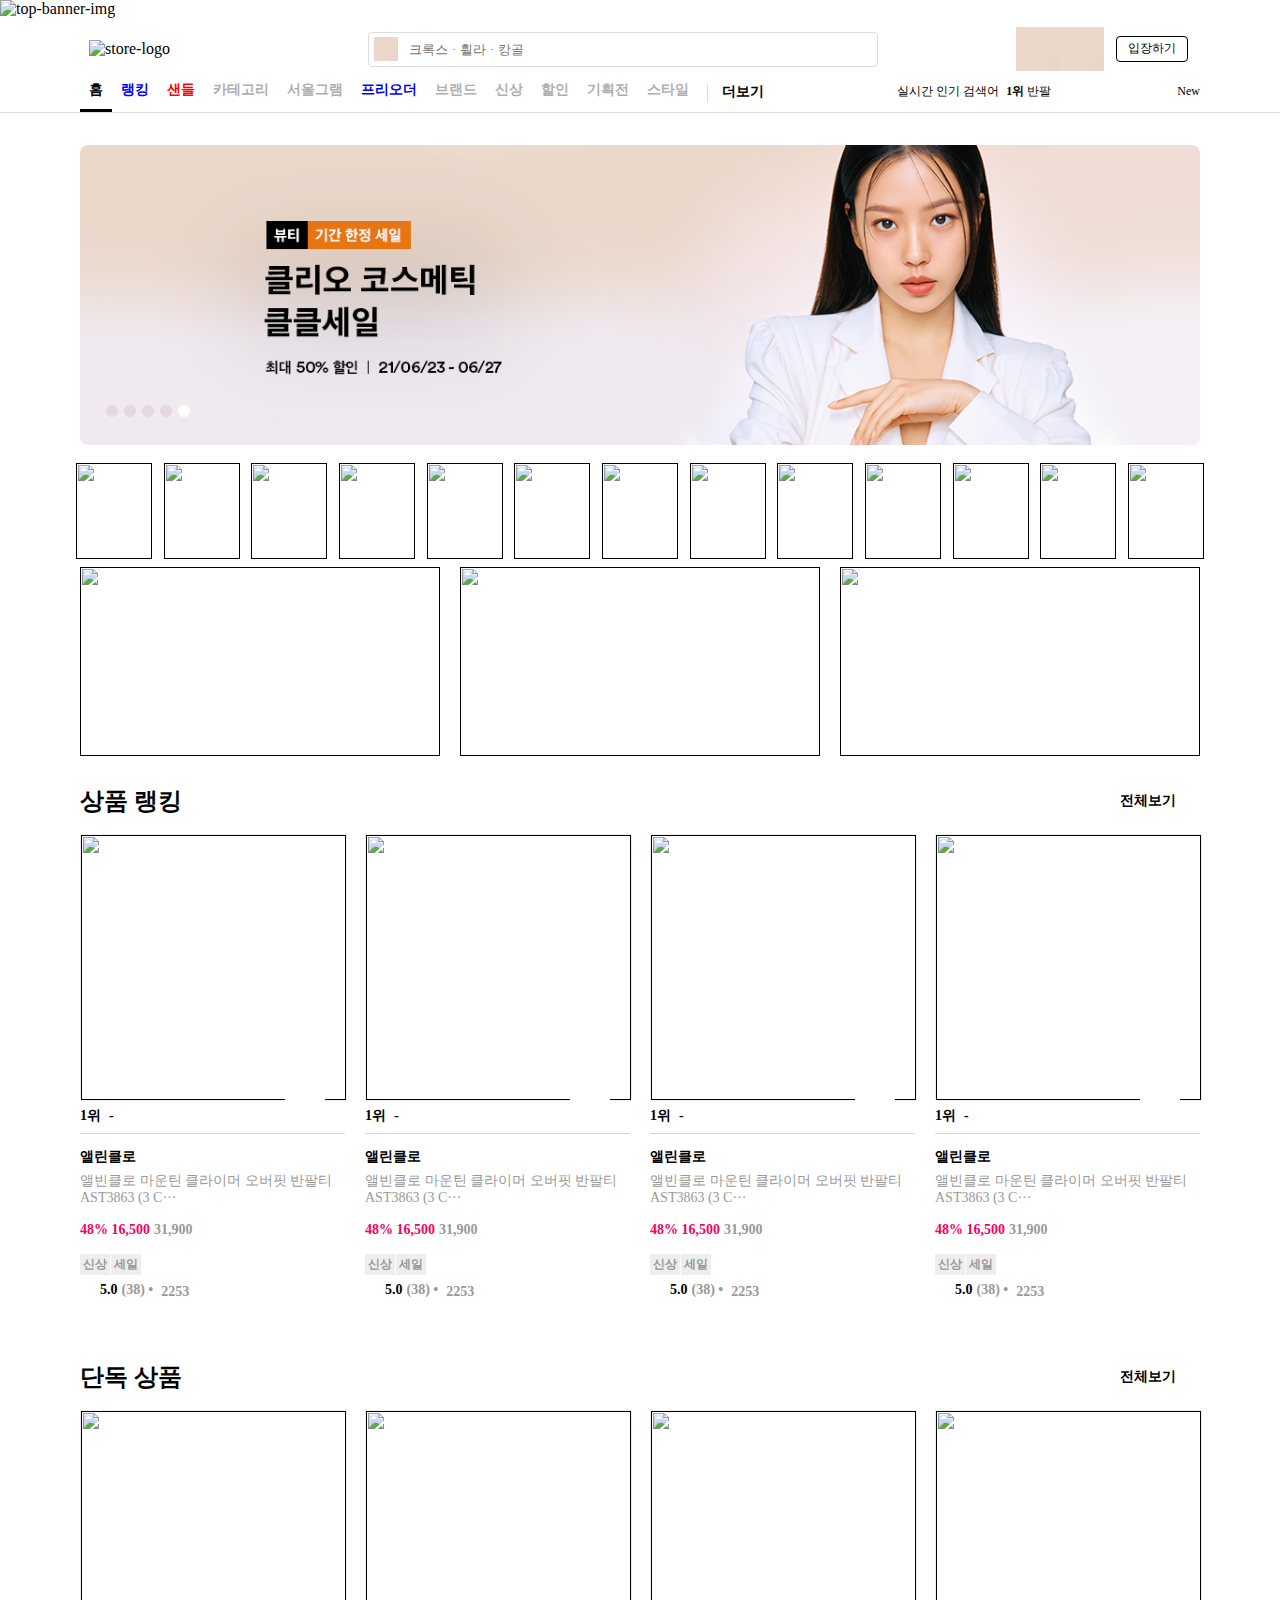
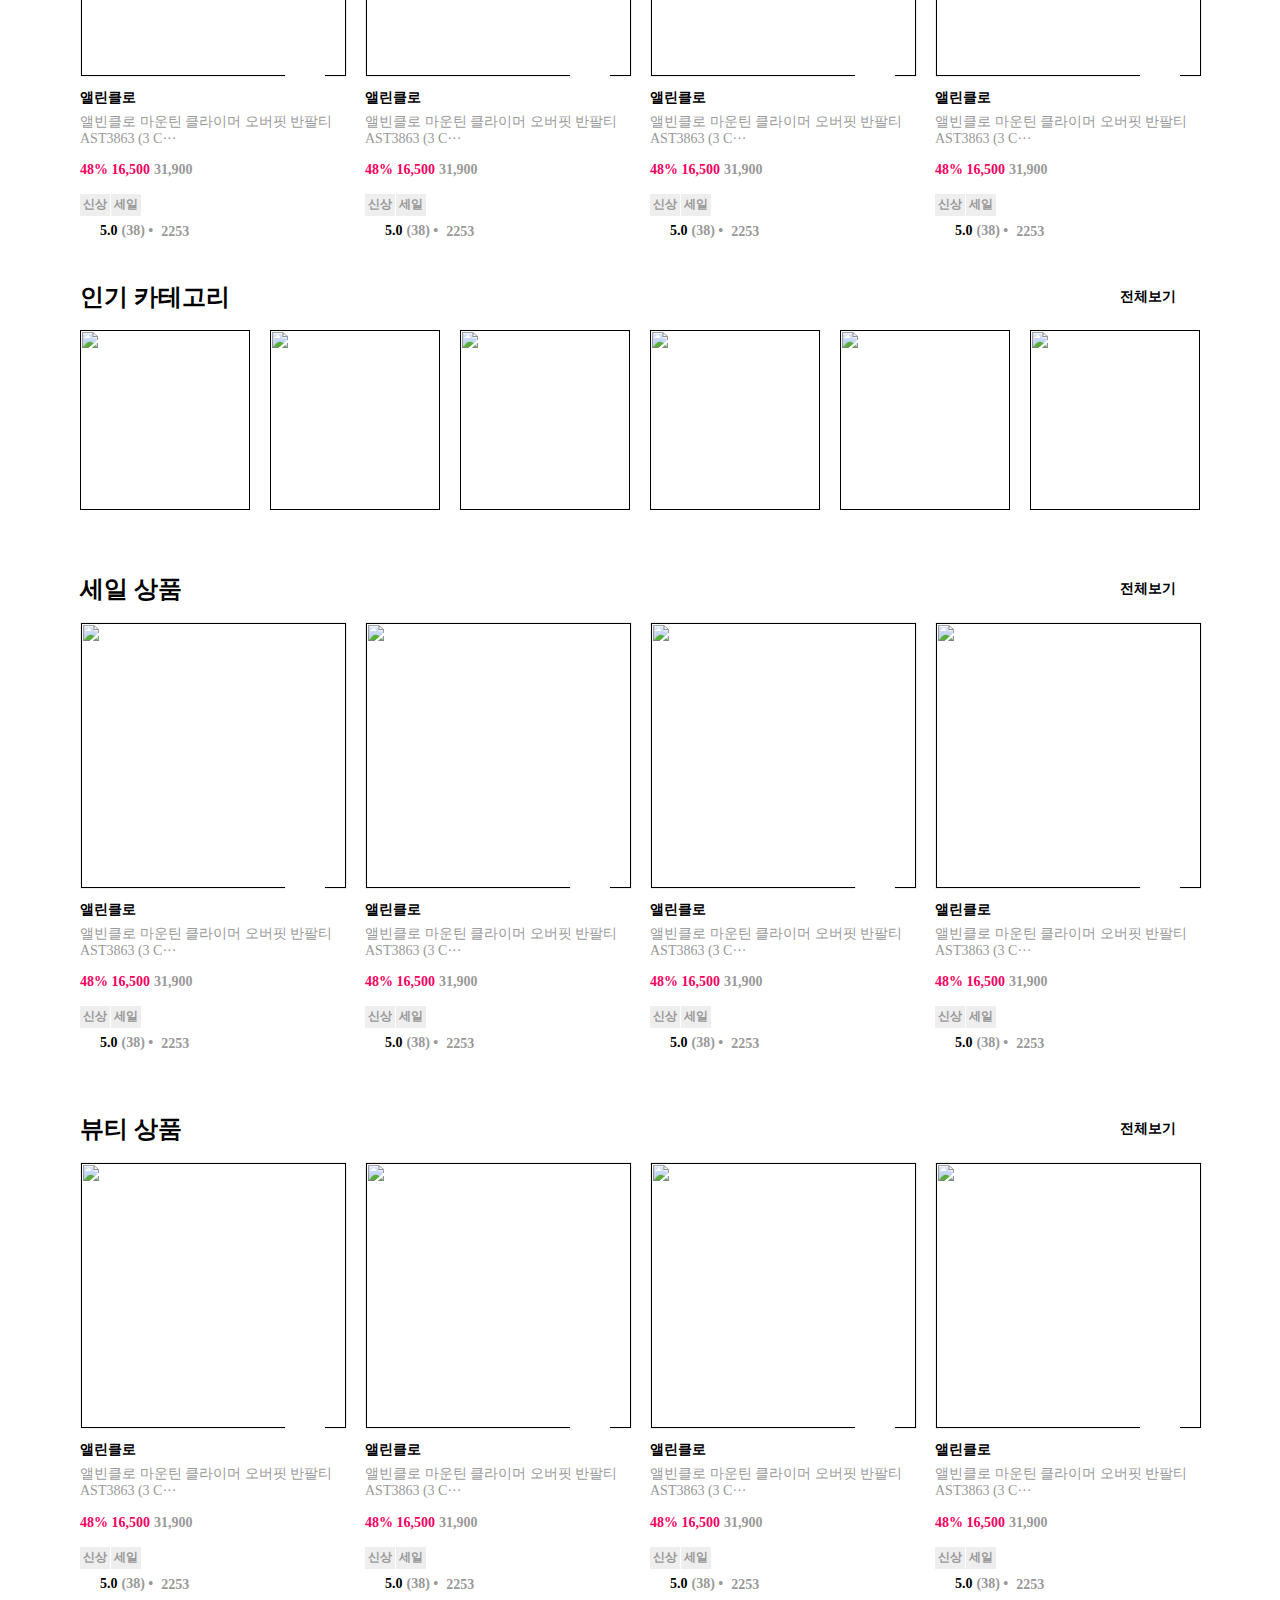
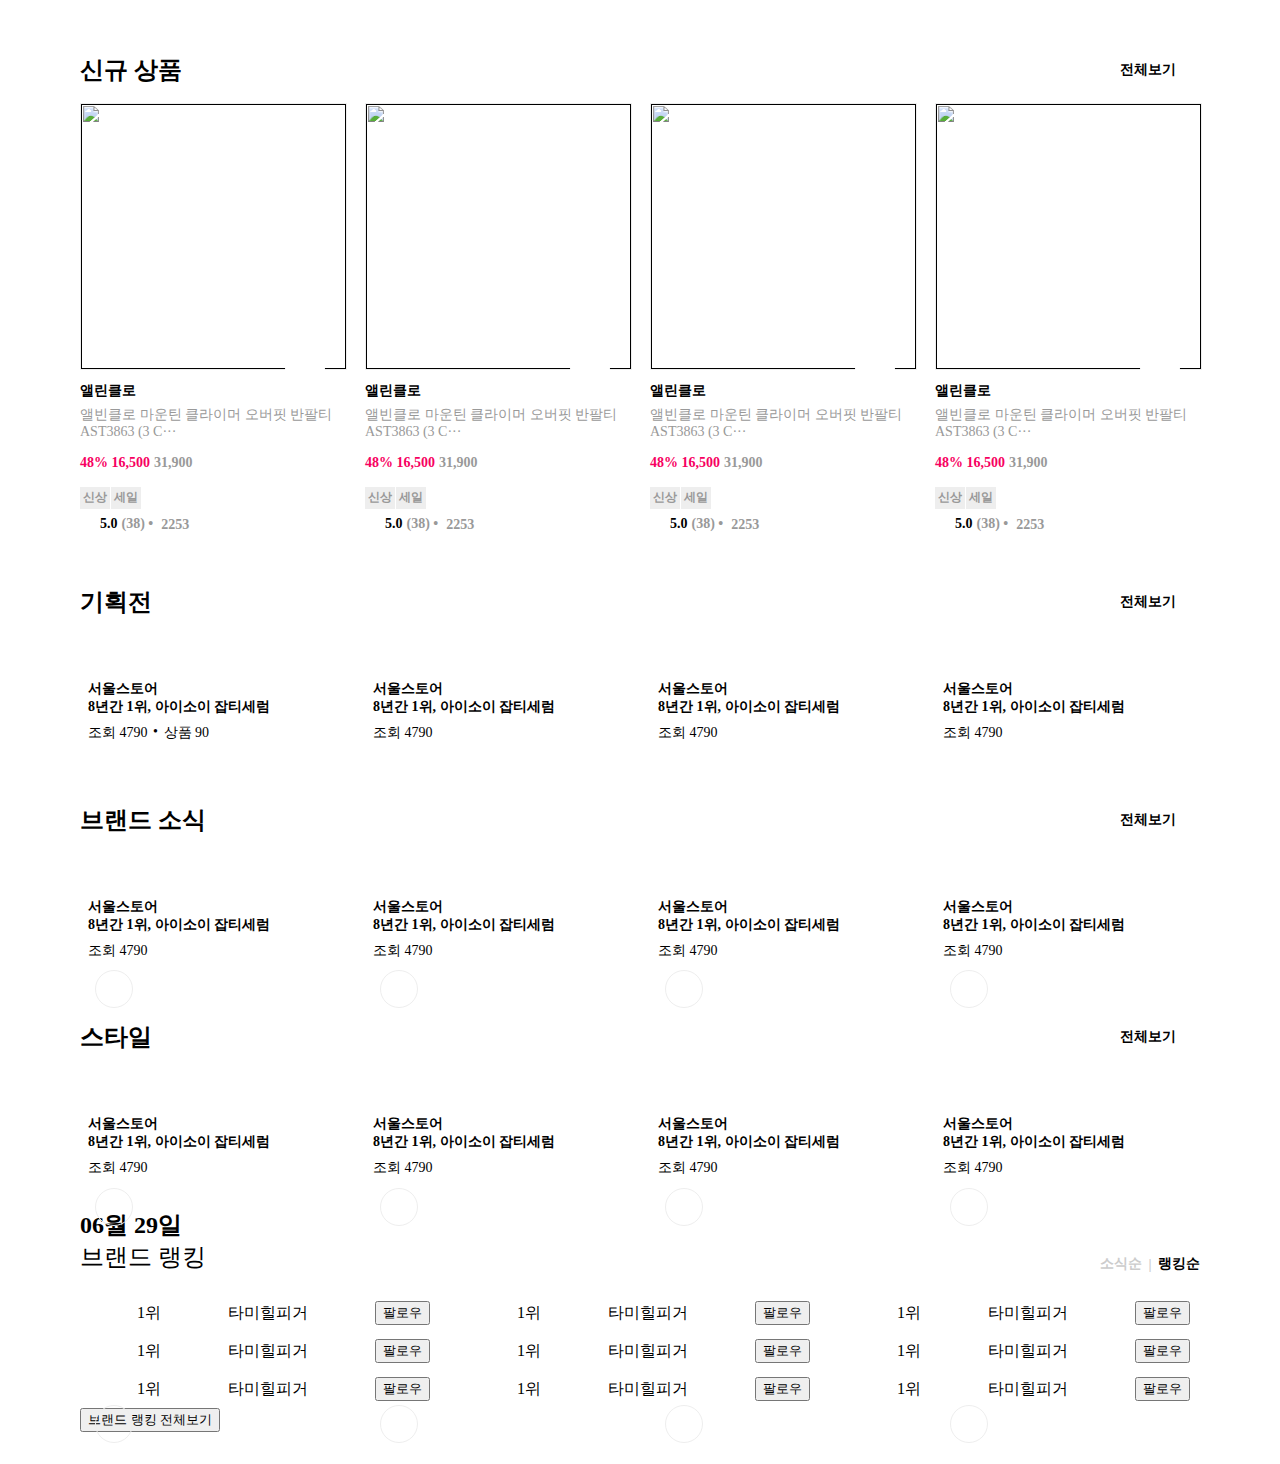
==== commit 899bcd98: "브랜드 랭킹 작업중" ====
--- a/index.html
+++ b/index.html
@@ -4,38 +4,33 @@
     <meta charset="UTF-8" />
     <meta http-equiv="X-UA-Compatible" content="IE=edge" />
     <meta name="viewport" content="width=device-width, initial-scale=1.0" />
-    <link rel="stylesheet" href="./css/tag.css">
+    <link rel="stylesheet" href="./css/tag.css" />
     <link rel="stylesheet" href="./css/header.css" />
     <link rel="stylesheet" href="./css/main.css" />
-    <link rel="stylesheet" href="./css/components/item-feed.css">
+    <link rel="stylesheet" href="./css/components/item-feed.css" />
+    <link rel="stylesheet" href="./css/components/special-feed.css" />
+    <link rel="stylesheet" href="./css/components/arrow-key.css" />
     <script src="https://kit.fontawesome.com/2fda1b0923.js" crossorigin="anonymous"></script>
     <title>서울스토어</title>
   </head>
   <body>
     <div class="store-app">
+      <div class="top-banner">
+        <a href="">
+          <img src="https://images.seoulstore.com/top-banner/27d56baf8e914d64e63e522e4d3c2c83.jpg" alt="top-banner-img" />
+        </a>
+      </div>
       <header class="store-header">
-        <div class="top-banner">
-          <a href="">
-            <img src="https://images.seoulstore.com/top-banner/27d56baf8e914d64e63e522e4d3c2c83.jpg" alt="top-banner-img">
-          </a>
-        </div>
         <div class="store-info">
           <div class="store-logo">
-            <img
-              src="https://www.seoulstore.com/images/seoulstore_logo@4x.png"
-              alt="store-logo"
-            />
+            <img src="https://www.seoulstore.com/images/seoulstore_logo@4x.png" alt="store-logo" />
           </div>
           <div class="search-wrapper">
             <div class="search-icon">
               <img src="./assets/dummy-img.png" alt="search-icon" />
             </div>
 
-            <input
-              class="search-input"
-              type="text"
-              placeholder="크록스ᆞ휠라ᆞ캉골"
-            />
+            <input class="search-input" type="text" placeholder="크록스ᆞ휠라ᆞ캉골" />
           </div>
           <ul class="store-info-btns">
             <li>
@@ -49,44 +44,45 @@
               </a>
             </li>
             <li>
-              <button class="enter-btn"><span>입장하기</span></div>
+              <button class="enter-btn"><span>입장하기</span></button>
             </li>
           </ul>
-          <div class="nav-section">
-            <div class="nav-wrapper">
-              <ul class="nav">
-                <li class="nav-item selected"><a href="">홈</a></li>
-                <li class="nav-item blue"><a href="">랭킹</a></li>
-                <li class="nav-item red"><a href="">샌들</a></li>
-                <li class="nav-item"><a href="">카테고리</a></li>
-                <li class="nav-item"><a href="">서울그램</a></li>
-                <li class="nav-item blue"><a href="">프리오더</a></li>
-                <li class="nav-item"><a href="">브랜드</a></li>
-                <li class="nav-item"><a href="">신상</a></li>
-                <li class="nav-item"><a href="">할인</a></li>
-                <li class="nav-item"><a href="">기획전</a></li>
-                <li class="nav-item"><a href="">스타일</a></li>
-              </ul>
-              <div class="bar"></div>
-              <div class="more-btn">
-                <span>더보기</span>
-                <i class="fas fa-chevron-down"></i>
-              </div>
-            </div>
-            <div class="popular-search-wrapper">
-              <span class="text">실시간 인기 검색어</span>
-              <div class="popular-search">
-                <div class="ranking top-rank">1위</div>
-                <div class="popular-item">반팔</div>
-                <div class="state">New</div>
-              </div>
+        </div>
+        <div class="nav-section">
+          <div class="nav-wrapper">
+            <ul class="nav">
+              <li class="nav-item selected"><a href="">홈</a></li>
+              <li class="nav-item blue"><a href="">랭킹</a></li>
+              <li class="nav-item red"><a href="">샌들</a></li>
+              <li class="nav-item"><a href="">카테고리</a></li>
+              <li class="nav-item"><a href="">서울그램</a></li>
+              <li class="nav-item blue"><a href="">프리오더</a></li>
+              <li class="nav-item"><a href="">브랜드</a></li>
+              <li class="nav-item"><a href="">신상</a></li>
+              <li class="nav-item"><a href="">할인</a></li>
+              <li class="nav-item"><a href="">기획전</a></li>
+              <li class="nav-item"><a href="">스타일</a></li>
+            </ul>
+            <div class="bar"></div>
+            <div class="more-btn">
+              <span>더보기</span>
+              <i class="fas fa-chevron-down"></i>
             </div>
           </div>
+          <div class="popular-search-wrapper">
+            <span class="text">실시간 인기 검색어</span>
+            <div class="popular-search">
+              <div class="ranking top-rank">1위</div>
+              <div class="popular-item">반팔</div>
+              <div class="state">New</div>
+            </div>
+          </div>
+        </div>
       </header>
       <main class="app-content">
         <section class="main-banner">
           <a href="">
-            <img class="banner-img" src="./assets/main-banner.png" alt="main-banner">
+            <img class="banner-img" src="./assets/main-banner.png" alt="main-banner" />
           </a>
           <ul class="banner-nav">
             <li class="banner-nav-li"><div></div></li>
@@ -99,59 +95,59 @@
         <ul class="item-category-wrapper">
           <li class="category-item">
             <a href="">
-              <img src="https://images.seoulstore.com/design/015be1e0defdda1a28e3177b5bbdec3e.jpg" alt="">
+              <img src="https://images.seoulstore.com/design/015be1e0defdda1a28e3177b5bbdec3e.jpg" alt="" />
             </a>
           </li>
           <li class="category-item">
             <a href="">
-              <img src="https://images.seoulstore.com/design/a0b38599b11980d025b8d2093fc5a237.jpg" alt="">
+              <img src="https://images.seoulstore.com/design/a0b38599b11980d025b8d2093fc5a237.jpg" alt="" />
             </a>
           </li>
           <li class="category-item">
-            <a href=""><img class="" src="https://images.seoulstore.com/design/015be1e0defdda1a28e3177b5bbdec3e.jpg"></a>
+            <a href=""><img class="" src="https://images.seoulstore.com/design/015be1e0defdda1a28e3177b5bbdec3e.jpg" alt="" /></a>
           </li>
           <li class="category-item">
-            <a href=""><img src="https://images.seoulstore.com/design/a0b38599b11980d025b8d2093fc5a237.jpg" alt=""></a>
+            <a href=""><img src="https://images.seoulstore.com/design/a0b38599b11980d025b8d2093fc5a237.jpg" alt="" /></a>
           </li>
           <li class="category-item">
-            <a href=""><img src="https://images.seoulstore.com/design/340476780dc6a3304a8e15d1d7e4c050.jpg" alt=""></a>
+            <a href=""><img src="https://images.seoulstore.com/design/340476780dc6a3304a8e15d1d7e4c050.jpg" alt="" /></a>
           </li>
           <li class="category-item">
-            <a href=""><img src="https://images.seoulstore.com/design/a51987973c5db6feb3e2a48e6c80ed33.jpg" alt=""></a>
+            <a href=""><img src="https://images.seoulstore.com/design/a51987973c5db6feb3e2a48e6c80ed33.jpg" alt="" /></a>
           </li>
           <li class="category-item">
             <a href="">
-              <img src="https://images.seoulstore.com/design/06f299d63149da3af0ac4b991ff8eb17.jpg" alt="">
+              <img src="https://images.seoulstore.com/design/06f299d63149da3af0ac4b991ff8eb17.jpg" alt="" />
             </a>
           </li>
           <li class="category-item">
             <a href="">
-              <img src="https://images.seoulstore.com/design/f03c739997eee5fbda0b81865071fa36.jpg" alt="">
+              <img src="https://images.seoulstore.com/design/f03c739997eee5fbda0b81865071fa36.jpg" alt="" />
             </a>
           </li>
           <li class="category-item">
             <a href="">
-              <img src="https://images.seoulstore.com/design/5a23da9499d803882f9a437c8813c323.jpg" alt="">
+              <img src="https://images.seoulstore.com/design/5a23da9499d803882f9a437c8813c323.jpg" alt="" />
             </a>
           </li>
           <li class="category-item">
             <a href="">
-              <img src="https://images.seoulstore.com/design/96b34500674537652163595ef093cc98.jpg" alt="">
+              <img src="https://images.seoulstore.com/design/96b34500674537652163595ef093cc98.jpg" alt="" />
             </a>
           </li>
           <li class="category-item">
             <a href="">
-              <img src="https://images.seoulstore.com/design/c09e2e082f45a4a6bad60a30f4edf484.jpg" alt="">
+              <img src="https://images.seoulstore.com/design/c09e2e082f45a4a6bad60a30f4edf484.jpg" alt="" />
             </a>
           </li>
           <li class="category-item">
             <a href="">
-              <img src="https://images.seoulstore.com/design/8dc74eed11a31adb8beedac38c757983.jpg" alt="">
+              <img src="https://images.seoulstore.com/design/8dc74eed11a31adb8beedac38c757983.jpg" alt="" />
             </a>
           </li>
           <li class="category-item">
             <a href="">
-              <img src="https://images.seoulstore.com/design/08b61f72fe40324d1bb9d2daf50b2e08.jpg" alt="">
+              <img src="https://images.seoulstore.com/design/08b61f72fe40324d1bb9d2daf50b2e08.jpg" alt="" />
             </a>
           </li>
         </ul>
@@ -159,29 +155,29 @@
           <ul class="sub-banner-list">
             <li class="sub-banner-item">
               <a href="">
-                <img src="https://images.seoulstore.com/design/04a91a0f2a7c737f26e9d6e15b74e9c1.png" alt="">
+                <img src="https://images.seoulstore.com/design/04a91a0f2a7c737f26e9d6e15b74e9c1.png" alt="" />
               </a>
             </li>
             <li class="sub-banner-item">
               <a href="">
-                <img src="https://images.seoulstore.com/design/b5d8caec6c30dce19254b34959b9fd3c.png" alt="">
+                <img src="https://images.seoulstore.com/design/b5d8caec6c30dce19254b34959b9fd3c.png" alt="" />
               </a>
             </li>
             <li class="sub-banner-item">
               <a href="">
-                <img src="https://images.seoulstore.com/design/a722a3111e0e53635fc0713a7ae8dbb1.jpg" alt="">
-              </a>
-            </li>
-            <button class="sub-banner-btn left">
-              <i class="fas fa-chevron-left"></i>
-            </button>
-            <button class="sub-banner-btn right">
-              <i class="fas fa-chevron-right"></i>
-            </button>
+                <img src="https://images.seoulstore.com/design/a722a3111e0e53635fc0713a7ae8dbb1.jpg" alt="" />
+              </a>
+            </li>
           </ul>
+          <button class="arrow-key banner left">
+            <i class="fas fa-chevron-left"></i>
+          </button>
+          <button class="arrow-key banner right">
+            <i class="fas fa-chevron-right"></i>
+          </button>
         </section>
         <section class="item-feed type-1 top">
-          <div class="item-feed-header type-1">
+          <div class="feed-header type-1">
             <div class="item-logo type-1">상품 랭킹</div>
             <div class="item-btn type-1">
               <div class="text type-1">전체보기</div>
@@ -190,172 +186,159 @@
               </div>
             </div>
           </div>
-          <button class="sub-banner-btn left">
+          <button class="arrow-key feed left">
             <i class="fas fa-chevron-left"></i>
           </button>
-          <button class="sub-banner-btn right">
+          <button class="arrow-key feed right">
             <i class="fas fa-chevron-right"></i>
           </button>
           <ul class="item-feed-main type-1">
             <li class="item type-1">
-              <div class="item-img-wrapper">
-                <a href="">
-                  <img class="item-img" src="https://images.seoulstore.com/products/aaacda685bc2a38b0c9cf83d55ec5d2d.jpg?d=640xauto" alt="">
-                  <div class="love-btn">
-                    <i id="heart-icon" class="fas fa-heart"></i>
-                  </div>
-                </a>
-              </div>
+              <a href="">
+                <div class="item-img-wrapper">
+                  <img class="item-img" src="https://images.seoulstore.com/products/aaacda685bc2a38b0c9cf83d55ec5d2d.jpg?d=640xauto" alt="" />
+                  <div class="love-btn">
+                    <i class="fas fa-heart heart-icon"></i>
+                  </div>
+                </div>
+              </a>
               <div class="rank-header show">
                 <div class="ranking">1위</div>
                 <div class="info">-</div>
               </div>
               <div class="item-info">
-                <div class="title">
-                  앨린클로
-                </div>
-                <div class="desc">
-                  앨빈클로 마운틴 클라이머 오버핏 반팔티 AST3863 (3 C···
-                </div>
-                <div class="price-wrapper">
-                  <div class="discount">48% 16,500</div>
-                  <div class="origin-price">31,900</div>
-                </div>
-                <ul class="status">
-                  <li>신상</li>
-                  <li>세일</li>
-                </ul>
-                <div class="rating">
-                  <i id="star-icon" class="fas fa-star"></i>
-                  <div class="text">5.0</div>
-                  <div class="cnt">(38) • </div>
-                  <div class="love">
-                    <i id="heart-icon" class="fas fa-heart"></i>
-                    <div class="cnt">2253</div>
-                  </div>
-                </div>
-            </li>
-            <li class="item type-1">
-              <div class="item-img-wrapper">
-                <a href="">
-                  <img class="item-img" src="https://images.seoulstore.com/products/e037c1b5328a62d889337d7cf7dd2169.jpg?d=640xauto" alt="">
-                  <div class="love-btn">
-                    <i id="heart-icon" class="fas fa-heart"></i>
-                  </div>
-                </a>
-              </div>
+                <div class="title">앨린클로</div>
+                <div class="desc">앨빈클로 마운틴 클라이머 오버핏 반팔티 AST3863 (3 C···</div>
+                <div class="price-wrapper">
+                  <div class="discount">48% 16,500</div>
+                  <div class="origin-price">31,900</div>
+                </div>
+                <ul class="status">
+                  <li>신상</li>
+                  <li>세일</li>
+                </ul>
+                <div class="rating">
+                  <i class="fas fa-star star-icon"></i>
+                  <div class="text">5.0</div>
+                  <div class="cnt">(38) •</div>
+                  <div class="love">
+                    <i class="fas fa-heart heart-icon"></i>
+                    <div class="cnt">2253</div>
+                  </div>
+                </div>
+              </div>
+            </li>
+            <li class="item type-1">
+              <a href="">
+                <div class="item-img-wrapper">
+                  <img class="item-img" src="https://images.seoulstore.com/products/e037c1b5328a62d889337d7cf7dd2169.jpg?d=640xauto" alt="" />
+                  <div class="love-btn">
+                    <i class="fas fa-heart heart-icon"></i>
+                  </div>
+                </div>
+              </a>
               <div class="rank-header show">
                 <div class="ranking">1위</div>
                 <div class="info">-</div>
               </div>
               <div class="item-info">
-                <div class="title">
-                  앨린클로
-                </div>
-                <div class="desc">
-                  앨빈클로 마운틴 클라이머 오버핏 반팔티 AST3863 (3 C···
-                </div>
-                <div class="price-wrapper">
-                  <div class="discount">48% 16,500</div>
-                  <div class="origin-price">31,900</div>
-                </div>
-                <ul class="status">
-                  <li>신상</li>
-                  <li>세일</li>
-                </ul>
-                <div class="rating">
-                  <i id="star-icon" class="fas fa-star"></i>
-                  <div class="text">5.0</div>
-                  <div class="cnt">(38) • </div>
-                  <div class="love">
-                    <i id="heart-icon" class="fas fa-heart"></i>
-                    <div class="cnt">2253</div>
-                  </div>
-                </div>
-            </li>
-            <li class="item type-1">
-              <div class="item-img-wrapper">
-                <a href="">
-                  <img class="item-img" src="https://images.seoulstore.com/products/e5ade184f10052308d091812cf9c0497.jpg?d=640xauto" alt="">
-                  <div class="love-btn">
-                    <i id="heart-icon" class="fas fa-heart"></i>
-                  </div>
-                </a>
-              </div>
+                <div class="title">앨린클로</div>
+                <div class="desc">앨빈클로 마운틴 클라이머 오버핏 반팔티 AST3863 (3 C···</div>
+                <div class="price-wrapper">
+                  <div class="discount">48% 16,500</div>
+                  <div class="origin-price">31,900</div>
+                </div>
+                <ul class="status">
+                  <li>신상</li>
+                  <li>세일</li>
+                </ul>
+                <div class="rating">
+                  <i class="fas fa-star star-icon"></i>
+                  <div class="text">5.0</div>
+                  <div class="cnt">(38) •</div>
+                  <div class="love">
+                    <i class="fas fa-heart heart-icon"></i>
+                    <div class="cnt">2253</div>
+                  </div>
+                </div>
+              </div>
+            </li>
+            <li class="item type-1">
+              <a href="">
+                <div class="item-img-wrapper">
+                  <img class="item-img" src="https://images.seoulstore.com/products/e5ade184f10052308d091812cf9c0497.jpg?d=640xauto" alt="" />
+                  <div class="love-btn">
+                    <i class="fas fa-heart heart-icon"></i>
+                  </div>
+                </div>
+              </a>
               <div class="rank-header show">
                 <div class="ranking">1위</div>
                 <div class="info">-</div>
               </div>
               <div class="item-info">
-                <div class="title">
-                  앨린클로
-                </div>
-                <div class="desc">
-                  앨빈클로 마운틴 클라이머 오버핏 반팔티 AST3863 (3 C···
-                </div>
-                <div class="price-wrapper">
-                  <div class="discount">48% 16,500</div>
-                  <div class="origin-price">31,900</div>
-                </div>
-                <ul class="status">
-                  <li>신상</li>
-                  <li>세일</li>
-                </ul>
-                <div class="rating">
-                  <i id="star-icon" class="fas fa-star"></i>
-                  <div class="text">5.0</div>
-                  <div class="cnt">(38) • </div>
-                  <div class="love">
-                    <i id="heart-icon" class="fas fa-heart"></i>
-                    <div class="cnt">2253</div>
-                  </div>
-                </div>
-            </li>
-            <li class="item type-1">
-              <div class="item-img-wrapper">
-                <a href="">
-                  <img class="item-img" src="https://images.seoulstore.com/products/74469ee86f983e04279f98e83a92b86b.jpg?d=640xauto" alt="">
-                  <div class="love-btn">
-                    <i id="heart-icon" class="fas fa-heart"></i>
-                  </div>
-                </a>
-              </div>
+                <div class="title">앨린클로</div>
+                <div class="desc">앨빈클로 마운틴 클라이머 오버핏 반팔티 AST3863 (3 C···</div>
+                <div class="price-wrapper">
+                  <div class="discount">48% 16,500</div>
+                  <div class="origin-price">31,900</div>
+                </div>
+                <ul class="status">
+                  <li>신상</li>
+                  <li>세일</li>
+                </ul>
+                <div class="rating">
+                  <i class="fas fa-star star-icon"></i>
+                  <div class="text">5.0</div>
+                  <div class="cnt">(38) •</div>
+                  <div class="love">
+                    <i class="fas fa-heart heart-icon"></i>
+                    <div class="cnt">2253</div>
+                  </div>
+                </div>
+              </div>
+            </li>
+            <li class="item type-1">
+              <a href="">
+                <div class="item-img-wrapper">
+                  <img class="item-img" src="https://images.seoulstore.com/products/74469ee86f983e04279f98e83a92b86b.jpg?d=640xauto" alt="" />
+                  <div class="love-btn">
+                    <i class="fas fa-heart heart-icon"></i>
+                  </div>
+                </div>
+              </a>
               <div class="rank-header show">
                 <div class="ranking">1위</div>
                 <div class="info">-</div>
               </div>
               <div class="item-info">
-                <div class="title">
-                  앨린클로
-                </div>
-                <div class="desc">
-                  앨빈클로 마운틴 클라이머 오버핏 반팔티 AST3863 (3 C···
-                </div>
-                <div class="price-wrapper">
-                  <div class="discount">48% 16,500</div>
-                  <div class="origin-price">31,900</div>
-                </div>
-                <ul class="status">
-                  <li>신상</li>
-                  <li>세일</li>
-                </ul>
-                <div class="rating">
-                  <i id="star-icon" class="fas fa-star"></i>
-                  <div class="text">5.0</div>
-                  <div class="cnt">(38) • </div>
-                  <div class="love">
-                    <i id="heart-icon" class="fas fa-heart"></i>
-                    <div class="cnt">2253</div>
-                  </div>
-                </div>
+                <div class="title">앨린클로</div>
+                <div class="desc">앨빈클로 마운틴 클라이머 오버핏 반팔티 AST3863 (3 C···</div>
+                <div class="price-wrapper">
+                  <div class="discount">48% 16,500</div>
+                  <div class="origin-price">31,900</div>
+                </div>
+                <ul class="status">
+                  <li>신상</li>
+                  <li>세일</li>
+                </ul>
+                <div class="rating">
+                  <i class="fas fa-star star-icon"></i>
+                  <div class="text">5.0</div>
+                  <div class="cnt">(38) •</div>
+                  <div class="love">
+                    <i class="fas fa-heart heart-icon"></i>
+                    <div class="cnt">2253</div>
+                  </div>
+                </div>
+              </div>
             </li>
           </ul>
         </section>
 
-
-
+        <!-- 단독 상품 -->
         <section class="item-feed type-1 middle">
-          <div class="item-feed-header type-1">
+          <div class="feed-header type-1">
             <div class="item-logo type-1">단독 상품</div>
             <div class="item-btn type-1">
               <div class="text type-1">전체보기</div>
@@ -364,19 +347,19 @@
               </div>
             </div>
           </div>
-          <button class="sub-banner-btn left">
+          <button class="arrow-key feed left">
             <i class="fas fa-chevron-left"></i>
           </button>
-          <button class="sub-banner-btn right">
+          <button class="arrow-key feed right">
             <i class="fas fa-chevron-right"></i>
           </button>
           <ul class="item-feed-main type-1">
             <li class="item type-1">
               <div class="item-img-wrapper">
                 <a href="">
-                  <img class="item-img" src="https://images.seoulstore.com/products/aaacda685bc2a38b0c9cf83d55ec5d2d.jpg?d=640xauto" alt="">
-                  <div class="love-btn">
-                    <i id="heart-icon" class="fas fa-heart"></i>
+                  <img class="item-img" src="https://images.seoulstore.com/products/aaacda685bc2a38b0c9cf83d55ec5d2d.jpg?d=640xauto" alt="" />
+                  <div class="love-btn">
+                    <i class="fas fa-heart heart-icon"></i>
                   </div>
                 </a>
               </div>
@@ -385,150 +368,184 @@
                 <div class="info">-</div>
               </div>
               <div class="item-info">
-                <div class="title">
-                  앨린클로
-                </div>
-                <div class="desc">
-                  앨빈클로 마운틴 클라이머 오버핏 반팔티 AST3863 (3 C···
-                </div>
-                <div class="price-wrapper">
-                  <div class="discount">48% 16,500</div>
-                  <div class="origin-price">31,900</div>
-                </div>
-                <ul class="status">
-                  <li>신상</li>
-                  <li>세일</li>
-                </ul>
-                <div class="rating">
-                  <i id="star-icon" class="fas fa-star"></i>
-                  <div class="text">5.0</div>
-                  <div class="cnt">(38) • </div>
-                  <div class="love">
-                    <i id="heart-icon" class="fas fa-heart"></i>
-                    <div class="cnt">2253</div>
-                  </div>
-                </div>
-            </li>
-            <li class="item type-1">
-              <div class="item-img-wrapper">
-                <a href="">
-                  <img class="item-img" src="https://images.seoulstore.com/products/e037c1b5328a62d889337d7cf7dd2169.jpg?d=640xauto" alt="">
-                  <div class="love-btn">
-                    <i id="heart-icon" class="fas fa-heart"></i>
-                  </div>
-                </a>
-              </div>
+                <div class="title">앨린클로</div>
+                <div class="desc">앨빈클로 마운틴 클라이머 오버핏 반팔티 AST3863 (3 C···</div>
+                <div class="price-wrapper">
+                  <div class="discount">48% 16,500</div>
+                  <div class="origin-price">31,900</div>
+                </div>
+                <ul class="status">
+                  <li>신상</li>
+                  <li>세일</li>
+                </ul>
+                <div class="rating">
+                  <i class="fas fa-star star-icon"></i>
+                  <div class="text">5.0</div>
+                  <div class="cnt">(38) •</div>
+                  <div class="love">
+                    <i class="fas fa-heart heart-icon"></i>
+                    <div class="cnt">2253</div>
+                  </div>
+                </div>
+              </div>
+            </li>
+            <li class="item type-1">
+              <a href="">
+                <div class="item-img-wrapper">
+                  <img class="item-img" src="https://images.seoulstore.com/products/e037c1b5328a62d889337d7cf7dd2169.jpg?d=640xauto" alt="" />
+                  <div class="love-btn">
+                    <i class="fas fa-heart heart-icon"></i>
+                  </div>
+                </div>
+              </a>
               <div class="rank-header">
                 <div class="ranking">1위</div>
                 <div class="info">-</div>
               </div>
               <div class="item-info">
-                <div class="title">
-                  앨린클로
-                </div>
-                <div class="desc">
-                  앨빈클로 마운틴 클라이머 오버핏 반팔티 AST3863 (3 C···
-                </div>
-                <div class="price-wrapper">
-                  <div class="discount">48% 16,500</div>
-                  <div class="origin-price">31,900</div>
-                </div>
-                <ul class="status">
-                  <li>신상</li>
-                  <li>세일</li>
-                </ul>
-                <div class="rating">
-                  <i id="star-icon" class="fas fa-star"></i>
-                  <div class="text">5.0</div>
-                  <div class="cnt">(38) • </div>
-                  <div class="love">
-                    <i id="heart-icon" class="fas fa-heart"></i>
-                    <div class="cnt">2253</div>
-                  </div>
-                </div>
-            </li>
-            <li class="item type-1">
-              <div class="item-img-wrapper">
-                <a href="">
-                  <img class="item-img" src="https://images.seoulstore.com/products/e5ade184f10052308d091812cf9c0497.jpg?d=640xauto" alt="">
-                  <div class="love-btn">
-                    <i id="heart-icon" class="fas fa-heart"></i>
-                  </div>
-                </a>
-              </div>
+                <div class="title">앨린클로</div>
+                <div class="desc">앨빈클로 마운틴 클라이머 오버핏 반팔티 AST3863 (3 C···</div>
+                <div class="price-wrapper">
+                  <div class="discount">48% 16,500</div>
+                  <div class="origin-price">31,900</div>
+                </div>
+                <ul class="status">
+                  <li>신상</li>
+                  <li>세일</li>
+                </ul>
+                <div class="rating">
+                  <i class="fas fa-star star-icon"></i>
+                  <div class="text">5.0</div>
+                  <div class="cnt">(38) •</div>
+                  <div class="love">
+                    <i class="fas fa-heart heart-icon"></i>
+                    <div class="cnt">2253</div>
+                  </div>
+                </div>
+              </div>
+            </li>
+            <li class="item type-1">
+              <a href="">
+                <div class="item-img-wrapper">
+                  <img class="item-img" src="https://images.seoulstore.com/products/e5ade184f10052308d091812cf9c0497.jpg?d=640xauto" alt="" />
+                  <div class="love-btn">
+                    <i class="fas fa-heart heart-icon"></i>
+                  </div>
+                </div>
+              </a>
               <div class="rank-header">
                 <div class="ranking">1위</div>
                 <div class="info">-</div>
               </div>
               <div class="item-info">
-                <div class="title">
-                  앨린클로
-                </div>
-                <div class="desc">
-                  앨빈클로 마운틴 클라이머 오버핏 반팔티 AST3863 (3 C···
-                </div>
-                <div class="price-wrapper">
-                  <div class="discount">48% 16,500</div>
-                  <div class="origin-price">31,900</div>
-                </div>
-                <ul class="status">
-                  <li>신상</li>
-                  <li>세일</li>
-                </ul>
-                <div class="rating">
-                  <i id="star-icon" class="fas fa-star"></i>
-                  <div class="text">5.0</div>
-                  <div class="cnt">(38) • </div>
-                  <div class="love">
-                    <i id="heart-icon" class="fas fa-heart"></i>
-                    <div class="cnt">2253</div>
-                  </div>
-                </div>
-            </li>
-            <li class="item type-1">
-              <div class="item-img-wrapper">
-                <a href="">
-                  <img class="item-img" src="https://images.seoulstore.com/products/74469ee86f983e04279f98e83a92b86b.jpg?d=640xauto" alt="">
-                  <div class="love-btn">
-                    <i id="heart-icon" class="fas fa-heart"></i>
-                  </div>
-                </a>
-              </div>
+                <div class="title">앨린클로</div>
+                <div class="desc">앨빈클로 마운틴 클라이머 오버핏 반팔티 AST3863 (3 C···</div>
+                <div class="price-wrapper">
+                  <div class="discount">48% 16,500</div>
+                  <div class="origin-price">31,900</div>
+                </div>
+                <ul class="status">
+                  <li>신상</li>
+                  <li>세일</li>
+                </ul>
+                <div class="rating">
+                  <i class="fas fa-star star-icon"></i>
+                  <div class="text">5.0</div>
+                  <div class="cnt">(38) •</div>
+                  <div class="love">
+                    <i class="fas fa-heart heart-icon"></i>
+                    <div class="cnt">2253</div>
+                  </div>
+                </div>
+              </div>
+            </li>
+            <li class="item type-1">
+              <a href="">
+                <div class="item-img-wrapper">
+                  <img class="item-img" src="https://images.seoulstore.com/products/74469ee86f983e04279f98e83a92b86b.jpg?d=640xauto" alt="" />
+                  <div class="love-btn">
+                    <i class="fas fa-heart heart-icon"></i>
+                  </div>
+                </div>
+              </a>
               <div class="rank-header">
                 <div class="ranking">1위</div>
                 <div class="info">-</div>
               </div>
               <div class="item-info">
-                <div class="title">
-                  앨린클로
-                </div>
-                <div class="desc">
-                  앨빈클로 마운틴 클라이머 오버핏 반팔티 AST3863 (3 C···
-                </div>
-                <div class="price-wrapper">
-                  <div class="discount">48% 16,500</div>
-                  <div class="origin-price">31,900</div>
-                </div>
-                <ul class="status">
-                  <li>신상</li>
-                  <li>세일</li>
-                </ul>
-                <div class="rating">
-                  <i id="star-icon" class="fas fa-star"></i>
-                  <div class="text">5.0</div>
-                  <div class="cnt">(38) • </div>
-                  <div class="love">
-                    <i id="heart-icon" class="fas fa-heart"></i>
-                    <div class="cnt">2253</div>
-                  </div>
-                </div>
+                <div class="title">앨린클로</div>
+                <div class="desc">앨빈클로 마운틴 클라이머 오버핏 반팔티 AST3863 (3 C···</div>
+                <div class="price-wrapper">
+                  <div class="discount">48% 16,500</div>
+                  <div class="origin-price">31,900</div>
+                </div>
+                <ul class="status">
+                  <li>신상</li>
+                  <li>세일</li>
+                </ul>
+                <div class="rating">
+                  <i class="fas fa-star star-icon"></i>
+                  <div class="text">5.0</div>
+                  <div class="cnt">(38) •</div>
+                  <div class="love">
+                    <i class="fas fa-heart heart-icon"></i>
+                    <div class="cnt">2253</div>
+                  </div>
+                </div>
+              </div>
             </li>
           </ul>
         </section>
 
+        <!-- 인기 카테고리 -->
+        <section class="item-feed type-1 margin-20">
+          <div class="feed-header type-1">
+            <div class="item-logo type-1">인기 카테고리</div>
+            <div class="item-btn type-1">
+              <div class="text type-1">전체보기</div>
+              <div class="icon type-1">
+                <i class="fas fa-arrow-right"></i>
+              </div>
+            </div>
+          </div>
+          <ul class="popular-category-list">
+            <li class="category">
+              <a href="">
+                <img src="https://images.seoulstore.com/design/ba8c29070525855e627c0e0012d3836c.png" alt="" />
+              </a>
+            </li>
+            <li class="category">
+              <a href="">
+                <img src="https://images.seoulstore.com/design/42b52ccdb867cd5e4aa517340d5e7342.png" alt="" />
+              </a>
+            </li>
+            <li class="category">
+              <a href="">
+                <img src="https://images.seoulstore.com/design/d8978d34d83c94687b62411b4b0f6449.png" alt="" />
+              </a>
+            </li>
+            <li class="category">
+              <a href="">
+                <img src="https://images.seoulstore.com/design/c7ef4adf74e47731906df3305d0f5b24.jpg" alt="" />
+              </a>
+            </li>
+            <li class="category">
+              <a href="">
+                <img src="https://images.seoulstore.com/design/377130060ab4b460987ff120261c790c.png" alt="" />
+              </a>
+            </li>
+            <li class="category">
+              <a href="">
+                <img src="https://images.seoulstore.com/design/145cb6ac4c3e2fcaeb81c1e3b30547b5.png" alt="" />
+              </a>
+            </li>
+          </ul>
+        </section>
+
+        <!-- 세일 상품 item-feed -->
 
         <section class="item-feed type-1 middle">
-          <div class="item-feed-header type-1">
+          <div class="feed-header type-1">
             <div class="item-logo type-1">세일 상품</div>
             <div class="item-btn type-1">
               <div class="text type-1">전체보기</div>
@@ -537,19 +554,19 @@
               </div>
             </div>
           </div>
-          <button class="sub-banner-btn left">
+          <button class="arrow-key feed left">
             <i class="fas fa-chevron-left"></i>
           </button>
-          <button class="sub-banner-btn right">
+          <button class="arrow-key feed right">
             <i class="fas fa-chevron-right"></i>
           </button>
           <ul class="item-feed-main type-1">
             <li class="item type-1">
               <div class="item-img-wrapper">
                 <a href="">
-                  <img class="item-img" src="https://images.seoulstore.com/products/aaacda685bc2a38b0c9cf83d55ec5d2d.jpg?d=640xauto" alt="">
-                  <div class="love-btn">
-                    <i id="heart-icon" class="fas fa-heart"></i>
+                  <img class="item-img" src="https://images.seoulstore.com/products/aaacda685bc2a38b0c9cf83d55ec5d2d.jpg?d=640xauto" alt="" />
+                  <div class="love-btn">
+                    <i class="fas fa-heart heart-icon"></i>
                   </div>
                 </a>
               </div>
@@ -558,149 +575,139 @@
                 <div class="info">-</div>
               </div>
               <div class="item-info">
-                <div class="title">
-                  앨린클로
-                </div>
-                <div class="desc">
-                  앨빈클로 마운틴 클라이머 오버핏 반팔티 AST3863 (3 C···
-                </div>
-                <div class="price-wrapper">
-                  <div class="discount">48% 16,500</div>
-                  <div class="origin-price">31,900</div>
-                </div>
-                <ul class="status">
-                  <li>신상</li>
-                  <li>세일</li>
-                </ul>
-                <div class="rating">
-                  <i id="star-icon" class="fas fa-star"></i>
-                  <div class="text">5.0</div>
-                  <div class="cnt">(38) • </div>
-                  <div class="love">
-                    <i id="heart-icon" class="fas fa-heart"></i>
-                    <div class="cnt">2253</div>
-                  </div>
-                </div>
-            </li>
-            <li class="item type-1">
-              <div class="item-img-wrapper">
-                <a href="">
-                  <img class="item-img" src="https://images.seoulstore.com/products/e037c1b5328a62d889337d7cf7dd2169.jpg?d=640xauto" alt="">
-                  <div class="love-btn">
-                    <i id="heart-icon" class="fas fa-heart"></i>
-                  </div>
-                </a>
-              </div>
+                <div class="title">앨린클로</div>
+                <div class="desc">앨빈클로 마운틴 클라이머 오버핏 반팔티 AST3863 (3 C···</div>
+                <div class="price-wrapper">
+                  <div class="discount">48% 16,500</div>
+                  <div class="origin-price">31,900</div>
+                </div>
+                <ul class="status">
+                  <li>신상</li>
+                  <li>세일</li>
+                </ul>
+                <div class="rating">
+                  <i class="fas fa-star star-icon"></i>
+                  <div class="text">5.0</div>
+                  <div class="cnt">(38) •</div>
+                  <div class="love">
+                    <i class="fas fa-heart heart-icon"></i>
+                    <div class="cnt">2253</div>
+                  </div>
+                </div>
+              </div>
+            </li>
+            <li class="item type-1">
+              <a href="">
+                <div class="item-img-wrapper">
+                  <img class="item-img" src="https://images.seoulstore.com/products/e037c1b5328a62d889337d7cf7dd2169.jpg?d=640xauto" alt="" />
+                  <div class="love-btn">
+                    <i class="fas fa-heart heart-icon"></i>
+                  </div>
+                </div>
+              </a>
               <div class="rank-header">
                 <div class="ranking">1위</div>
                 <div class="info">-</div>
               </div>
               <div class="item-info">
-                <div class="title">
-                  앨린클로
-                </div>
-                <div class="desc">
-                  앨빈클로 마운틴 클라이머 오버핏 반팔티 AST3863 (3 C···
-                </div>
-                <div class="price-wrapper">
-                  <div class="discount">48% 16,500</div>
-                  <div class="origin-price">31,900</div>
-                </div>
-                <ul class="status">
-                  <li>신상</li>
-                  <li>세일</li>
-                </ul>
-                <div class="rating">
-                  <i id="star-icon" class="fas fa-star"></i>
-                  <div class="text">5.0</div>
-                  <div class="cnt">(38) • </div>
-                  <div class="love">
-                    <i id="heart-icon" class="fas fa-heart"></i>
-                    <div class="cnt">2253</div>
-                  </div>
-                </div>
-            </li>
-            <li class="item type-1">
-              <div class="item-img-wrapper">
-                <a href="">
-                  <img class="item-img" src="https://images.seoulstore.com/products/e5ade184f10052308d091812cf9c0497.jpg?d=640xauto" alt="">
-                  <div class="love-btn">
-                    <i id="heart-icon" class="fas fa-heart"></i>
-                  </div>
-                </a>
-              </div>
+                <div class="title">앨린클로</div>
+                <div class="desc">앨빈클로 마운틴 클라이머 오버핏 반팔티 AST3863 (3 C···</div>
+                <div class="price-wrapper">
+                  <div class="discount">48% 16,500</div>
+                  <div class="origin-price">31,900</div>
+                </div>
+                <ul class="status">
+                  <li>신상</li>
+                  <li>세일</li>
+                </ul>
+                <div class="rating">
+                  <i class="fas fa-star star-icon"></i>
+                  <div class="text">5.0</div>
+                  <div class="cnt">(38) •</div>
+                  <div class="love">
+                    <i class="fas fa-heart heart-icon"></i>
+                    <div class="cnt">2253</div>
+                  </div>
+                </div>
+              </div>
+            </li>
+            <li class="item type-1">
+              <a href="">
+                <div class="item-img-wrapper">
+                  <img class="item-img" src="https://images.seoulstore.com/products/e5ade184f10052308d091812cf9c0497.jpg?d=640xauto" alt="" />
+                  <div class="love-btn">
+                    <i class="fas fa-heart heart-icon"></i>
+                  </div>
+                </div>
+              </a>
               <div class="rank-header">
                 <div class="ranking">1위</div>
                 <div class="info">-</div>
               </div>
               <div class="item-info">
-                <div class="title">
-                  앨린클로
-                </div>
-                <div class="desc">
-                  앨빈클로 마운틴 클라이머 오버핏 반팔티 AST3863 (3 C···
-                </div>
-                <div class="price-wrapper">
-                  <div class="discount">48% 16,500</div>
-                  <div class="origin-price">31,900</div>
-                </div>
-                <ul class="status">
-                  <li>신상</li>
-                  <li>세일</li>
-                </ul>
-                <div class="rating">
-                  <i id="star-icon" class="fas fa-star"></i>
-                  <div class="text">5.0</div>
-                  <div class="cnt">(38) • </div>
-                  <div class="love">
-                    <i id="heart-icon" class="fas fa-heart"></i>
-                    <div class="cnt">2253</div>
-                  </div>
-                </div>
-            </li>
-            <li class="item type-1">
-              <div class="item-img-wrapper">
-                <a href="">
-                  <img class="item-img" src="https://images.seoulstore.com/products/74469ee86f983e04279f98e83a92b86b.jpg?d=640xauto" alt="">
-                  <div class="love-btn">
-                    <i id="heart-icon" class="fas fa-heart"></i>
-                  </div>
-                </a>
-              </div>
+                <div class="title">앨린클로</div>
+                <div class="desc">앨빈클로 마운틴 클라이머 오버핏 반팔티 AST3863 (3 C···</div>
+                <div class="price-wrapper">
+                  <div class="discount">48% 16,500</div>
+                  <div class="origin-price">31,900</div>
+                </div>
+                <ul class="status">
+                  <li>신상</li>
+                  <li>세일</li>
+                </ul>
+                <div class="rating">
+                  <i class="fas fa-star star-icon"></i>
+                  <div class="text">5.0</div>
+                  <div class="cnt">(38) •</div>
+                  <div class="love">
+                    <i class="fas fa-heart heart-icon"></i>
+                    <div class="cnt">2253</div>
+                  </div>
+                </div>
+              </div>
+            </li>
+            <li class="item type-1">
+              <a href="">
+                <div class="item-img-wrapper">
+                  <img class="item-img" src="https://images.seoulstore.com/products/74469ee86f983e04279f98e83a92b86b.jpg?d=640xauto" alt="" />
+                  <div class="love-btn">
+                    <i class="fas fa-heart heart-icon"></i>
+                  </div>
+                </div>
+              </a>
               <div class="rank-header">
                 <div class="ranking">1위</div>
                 <div class="info">-</div>
               </div>
               <div class="item-info">
-                <div class="title">
-                  앨린클로
-                </div>
-                <div class="desc">
-                  앨빈클로 마운틴 클라이머 오버핏 반팔티 AST3863 (3 C···
-                </div>
-                <div class="price-wrapper">
-                  <div class="discount">48% 16,500</div>
-                  <div class="origin-price">31,900</div>
-                </div>
-                <ul class="status">
-                  <li>신상</li>
-                  <li>세일</li>
-                </ul>
-                <div class="rating">
-                  <i id="star-icon" class="fas fa-star"></i>
-                  <div class="text">5.0</div>
-                  <div class="cnt">(38) • </div>
-                  <div class="love">
-                    <i id="heart-icon" class="fas fa-heart"></i>
-                    <div class="cnt">2253</div>
-                  </div>
-                </div>
+                <div class="title">앨린클로</div>
+                <div class="desc">앨빈클로 마운틴 클라이머 오버핏 반팔티 AST3863 (3 C···</div>
+                <div class="price-wrapper">
+                  <div class="discount">48% 16,500</div>
+                  <div class="origin-price">31,900</div>
+                </div>
+                <ul class="status">
+                  <li>신상</li>
+                  <li>세일</li>
+                </ul>
+                <div class="rating">
+                  <i class="fas fa-star star-icon"></i>
+                  <div class="text">5.0</div>
+                  <div class="cnt">(38) •</div>
+                  <div class="love">
+                    <i class="fas fa-heart heart-icon"></i>
+                    <div class="cnt">2253</div>
+                  </div>
+                </div>
+              </div>
             </li>
           </ul>
         </section>
 
+        <!-- 뷰티 상품 item-feed -->
+
         <section class="item-feed type-1 middle">
-          <div class="item-feed-header type-1">
+          <div class="feed-header type-1">
             <div class="item-logo type-1">뷰티 상품</div>
             <div class="item-btn type-1">
               <div class="text type-1">전체보기</div>
@@ -709,19 +716,19 @@
               </div>
             </div>
           </div>
-          <button class="sub-banner-btn left">
+          <button class="arrow-key feed left">
             <i class="fas fa-chevron-left"></i>
           </button>
-          <button class="sub-banner-btn right">
+          <button class="arrow-key feed right">
             <i class="fas fa-chevron-right"></i>
           </button>
           <ul class="item-feed-main type-1">
             <li class="item type-1">
               <div class="item-img-wrapper">
                 <a href="">
-                  <img class="item-img" src="https://images.seoulstore.com/products/aaacda685bc2a38b0c9cf83d55ec5d2d.jpg?d=640xauto" alt="">
-                  <div class="love-btn">
-                    <i id="heart-icon" class="fas fa-heart"></i>
+                  <img class="item-img" src="https://images.seoulstore.com/products/aaacda685bc2a38b0c9cf83d55ec5d2d.jpg?d=640xauto" alt="" />
+                  <div class="love-btn">
+                    <i class="fas fa-heart heart-icon"></i>
                   </div>
                 </a>
               </div>
@@ -730,150 +737,139 @@
                 <div class="info">-</div>
               </div>
               <div class="item-info">
-                <div class="title">
-                  앨린클로
-                </div>
-                <div class="desc">
-                  앨빈클로 마운틴 클라이머 오버핏 반팔티 AST3863 (3 C···
-                </div>
-                <div class="price-wrapper">
-                  <div class="discount">48% 16,500</div>
-                  <div class="origin-price">31,900</div>
-                </div>
-                <ul class="status">
-                  <li>신상</li>
-                  <li>세일</li>
-                </ul>
-                <div class="rating">
-                  <i id="star-icon" class="fas fa-star"></i>
-                  <div class="text">5.0</div>
-                  <div class="cnt">(38) • </div>
-                  <div class="love">
-                    <i id="heart-icon" class="fas fa-heart"></i>
-                    <div class="cnt">2253</div>
-                  </div>
-                </div>
-            </li>
-            <li class="item type-1">
-              <div class="item-img-wrapper">
-                <a href="">
-                  <img class="item-img" src="https://images.seoulstore.com/products/e037c1b5328a62d889337d7cf7dd2169.jpg?d=640xauto" alt="">
-                  <div class="love-btn">
-                    <i id="heart-icon" class="fas fa-heart"></i>
-                  </div>
-                </a>
-              </div>
+                <div class="title">앨린클로</div>
+                <div class="desc">앨빈클로 마운틴 클라이머 오버핏 반팔티 AST3863 (3 C···</div>
+                <div class="price-wrapper">
+                  <div class="discount">48% 16,500</div>
+                  <div class="origin-price">31,900</div>
+                </div>
+                <ul class="status">
+                  <li>신상</li>
+                  <li>세일</li>
+                </ul>
+                <div class="rating">
+                  <i class="fas fa-star star-icon"></i>
+                  <div class="text">5.0</div>
+                  <div class="cnt">(38) •</div>
+                  <div class="love">
+                    <i class="fas fa-heart heart-icon"></i>
+                    <div class="cnt">2253</div>
+                  </div>
+                </div>
+              </div>
+            </li>
+            <li class="item type-1">
+              <a href="">
+                <div class="item-img-wrapper">
+                  <img class="item-img" src="https://images.seoulstore.com/products/e037c1b5328a62d889337d7cf7dd2169.jpg?d=640xauto" alt="" />
+                  <div class="love-btn">
+                    <i class="fas fa-heart heart-icon"></i>
+                  </div>
+                </div>
+              </a>
               <div class="rank-header">
                 <div class="ranking">1위</div>
                 <div class="info">-</div>
               </div>
               <div class="item-info">
-                <div class="title">
-                  앨린클로
-                </div>
-                <div class="desc">
-                  앨빈클로 마운틴 클라이머 오버핏 반팔티 AST3863 (3 C···
-                </div>
-                <div class="price-wrapper">
-                  <div class="discount">48% 16,500</div>
-                  <div class="origin-price">31,900</div>
-                </div>
-                <ul class="status">
-                  <li>신상</li>
-                  <li>세일</li>
-                </ul>
-                <div class="rating">
-                  <i id="star-icon" class="fas fa-star"></i>
-                  <div class="text">5.0</div>
-                  <div class="cnt">(38) • </div>
-                  <div class="love">
-                    <i id="heart-icon" class="fas fa-heart"></i>
-                    <div class="cnt">2253</div>
-                  </div>
-                </div>
-            </li>
-            <li class="item type-1">
-              <div class="item-img-wrapper">
-                <a href="">
-                  <img class="item-img" src="https://images.seoulstore.com/products/e5ade184f10052308d091812cf9c0497.jpg?d=640xauto" alt="">
-                  <div class="love-btn">
-                    <i id="heart-icon" class="fas fa-heart"></i>
-                  </div>
-                </a>
-              </div>
+                <div class="title">앨린클로</div>
+                <div class="desc">앨빈클로 마운틴 클라이머 오버핏 반팔티 AST3863 (3 C···</div>
+                <div class="price-wrapper">
+                  <div class="discount">48% 16,500</div>
+                  <div class="origin-price">31,900</div>
+                </div>
+                <ul class="status">
+                  <li>신상</li>
+                  <li>세일</li>
+                </ul>
+                <div class="rating">
+                  <i class="fas fa-star star-icon"></i>
+                  <div class="text">5.0</div>
+                  <div class="cnt">(38) •</div>
+                  <div class="love">
+                    <i class="fas fa-heart heart-icon"></i>
+                    <div class="cnt">2253</div>
+                  </div>
+                </div>
+              </div>
+            </li>
+            <li class="item type-1">
+              <a href="">
+                <div class="item-img-wrapper">
+                  <img class="item-img" src="https://images.seoulstore.com/products/e5ade184f10052308d091812cf9c0497.jpg?d=640xauto" alt="" />
+                  <div class="love-btn">
+                    <i class="fas fa-heart heart-icon"></i>
+                  </div>
+                </div>
+              </a>
               <div class="rank-header">
                 <div class="ranking">1위</div>
                 <div class="info">-</div>
               </div>
               <div class="item-info">
-                <div class="title">
-                  앨린클로
-                </div>
-                <div class="desc">
-                  앨빈클로 마운틴 클라이머 오버핏 반팔티 AST3863 (3 C···
-                </div>
-                <div class="price-wrapper">
-                  <div class="discount">48% 16,500</div>
-                  <div class="origin-price">31,900</div>
-                </div>
-                <ul class="status">
-                  <li>신상</li>
-                  <li>세일</li>
-                </ul>
-                <div class="rating">
-                  <i id="star-icon" class="fas fa-star"></i>
-                  <div class="text">5.0</div>
-                  <div class="cnt">(38) • </div>
-                  <div class="love">
-                    <i id="heart-icon" class="fas fa-heart"></i>
-                    <div class="cnt">2253</div>
-                  </div>
-                </div>
-            </li>
-            <li class="item type-1">
-              <div class="item-img-wrapper">
-                <a href="">
-                  <img class="item-img" src="https://images.seoulstore.com/products/74469ee86f983e04279f98e83a92b86b.jpg?d=640xauto" alt="">
-                  <div class="love-btn">
-                    <i id="heart-icon" class="fas fa-heart"></i>
-                  </div>
-                </a>
-              </div>
+                <div class="title">앨린클로</div>
+                <div class="desc">앨빈클로 마운틴 클라이머 오버핏 반팔티 AST3863 (3 C···</div>
+                <div class="price-wrapper">
+                  <div class="discount">48% 16,500</div>
+                  <div class="origin-price">31,900</div>
+                </div>
+                <ul class="status">
+                  <li>신상</li>
+                  <li>세일</li>
+                </ul>
+                <div class="rating">
+                  <i class="fas fa-star star-icon"></i>
+                  <div class="text">5.0</div>
+                  <div class="cnt">(38) •</div>
+                  <div class="love">
+                    <i class="fas fa-heart heart-icon"></i>
+                    <div class="cnt">2253</div>
+                  </div>
+                </div>
+              </div>
+            </li>
+            <li class="item type-1">
+              <a href="">
+                <div class="item-img-wrapper">
+                  <img class="item-img" src="https://images.seoulstore.com/products/74469ee86f983e04279f98e83a92b86b.jpg?d=640xauto" alt="" />
+                  <div class="love-btn">
+                    <i class="fas fa-heart heart-icon"></i>
+                  </div>
+                </div>
+              </a>
               <div class="rank-header">
                 <div class="ranking">1위</div>
                 <div class="info">-</div>
               </div>
               <div class="item-info">
-                <div class="title">
-                  앨린클로
-                </div>
-                <div class="desc">
-                  앨빈클로 마운틴 클라이머 오버핏 반팔티 AST3863 (3 C···
-                </div>
-                <div class="price-wrapper">
-                  <div class="discount">48% 16,500</div>
-                  <div class="origin-price">31,900</div>
-                </div>
-                <ul class="status">
-                  <li>신상</li>
-                  <li>세일</li>
-                </ul>
-                <div class="rating">
-                  <i id="star-icon" class="fas fa-star"></i>
-                  <div class="text">5.0</div>
-                  <div class="cnt">(38) • </div>
-                  <div class="love">
-                    <i id="heart-icon" class="fas fa-heart"></i>
-                    <div class="cnt">2253</div>
-                  </div>
-                </div>
+                <div class="title">앨린클로</div>
+                <div class="desc">앨빈클로 마운틴 클라이머 오버핏 반팔티 AST3863 (3 C···</div>
+                <div class="price-wrapper">
+                  <div class="discount">48% 16,500</div>
+                  <div class="origin-price">31,900</div>
+                </div>
+                <ul class="status">
+                  <li>신상</li>
+                  <li>세일</li>
+                </ul>
+                <div class="rating">
+                  <i class="fas fa-star star-icon"></i>
+                  <div class="text">5.0</div>
+                  <div class="cnt">(38) •</div>
+                  <div class="love">
+                    <i class="fas fa-heart heart-icon"></i>
+                    <div class="cnt">2253</div>
+                  </div>
+                </div>
+              </div>
             </li>
           </ul>
         </section>
 
-        
+        <!-- 신규 상품 item-feed -->
+
         <section class="item-feed type-1 middle">
-          <div class="item-feed-header type-1">
+          <div class="feed-header type-1">
             <div class="item-logo type-1">신규 상품</div>
             <div class="item-btn type-1">
               <div class="text type-1">전체보기</div>
@@ -882,19 +878,19 @@
               </div>
             </div>
           </div>
-          <button class="sub-banner-btn left">
+          <button class="arrow-key feed left">
             <i class="fas fa-chevron-left"></i>
           </button>
-          <button class="sub-banner-btn right">
+          <button class="arrow-key feed right">
             <i class="fas fa-chevron-right"></i>
           </button>
           <ul class="item-feed-main type-1">
             <li class="item type-1">
               <div class="item-img-wrapper">
                 <a href="">
-                  <img class="item-img" src="https://images.seoulstore.com/products/aaacda685bc2a38b0c9cf83d55ec5d2d.jpg?d=640xauto" alt="">
-                  <div class="love-btn">
-                    <i id="heart-icon" class="fas fa-heart"></i>
+                  <img class="item-img" src="https://images.seoulstore.com/products/aaacda685bc2a38b0c9cf83d55ec5d2d.jpg?d=640xauto" alt="" />
+                  <div class="love-btn">
+                    <i class="fas fa-heart heart-icon"></i>
                   </div>
                 </a>
               </div>
@@ -903,36 +899,103 @@
                 <div class="info">-</div>
               </div>
               <div class="item-info">
-                <div class="title">
-                  앨린클로
-                </div>
-                <div class="desc">
-                  앨빈클로 마운틴 클라이머 오버핏 반팔티 AST3863 (3 C···
-                </div>
-                <div class="price-wrapper">
-                  <div class="discount">48% 16,500</div>
-                  <div class="origin-price">31,900</div>
-                </div>
-                <ul class="status">
-                  <li>신상</li>
-                  <li>세일</li>
-                </ul>
-                <div class="rating">
-                  <i id="star-icon" class="fas fa-star"></i>
-                  <div class="text">5.0</div>
-                  <div class="cnt">(38) • </div>
-                  <div class="love">
-                    <i id="heart-icon" class="fas fa-heart"></i>
-                    <div class="cnt">2253</div>
-                  </div>
-                </div>
+                <div class="title">앨린클로</div>
+                <div class="desc">앨빈클로 마운틴 클라이머 오버핏 반팔티 AST3863 (3 C···</div>
+                <div class="price-wrapper">
+                  <div class="discount">48% 16,500</div>
+                  <div class="origin-price">31,900</div>
+                </div>
+                <ul class="status">
+                  <li>신상</li>
+                  <li>세일</li>
+                </ul>
+                <div class="rating">
+                  <i class="fas fa-star star-icon"></i>
+                  <div class="text">5.0</div>
+                  <div class="cnt">(38) •</div>
+                  <div class="love">
+                    <i class="fas fa-heart heart-icon"></i>
+                    <div class="cnt">2253</div>
+                  </div>
+                </div>
+              </div>
+            </li>
+            <li class="item type-1">
+              <a href="">
+                <div class="item-img-wrapper">
+                  <img class="item-img" src="https://images.seoulstore.com/products/e037c1b5328a62d889337d7cf7dd2169.jpg?d=640xauto" alt="" />
+                  <div class="love-btn">
+                    <i class="fas fa-heart heart-icon"></i>
+                  </div>
+                </div>
+              </a>
+              <div class="rank-header">
+                <div class="ranking">1위</div>
+                <div class="info">-</div>
+              </div>
+              <div class="item-info">
+                <div class="title">앨린클로</div>
+                <div class="desc">앨빈클로 마운틴 클라이머 오버핏 반팔티 AST3863 (3 C···</div>
+                <div class="price-wrapper">
+                  <div class="discount">48% 16,500</div>
+                  <div class="origin-price">31,900</div>
+                </div>
+                <ul class="status">
+                  <li>신상</li>
+                  <li>세일</li>
+                </ul>
+                <div class="rating">
+                  <i class="fas fa-star star-icon"></i>
+                  <div class="text">5.0</div>
+                  <div class="cnt">(38) •</div>
+                  <div class="love">
+                    <i class="fas fa-heart heart-icon"></i>
+                    <div class="cnt">2253</div>
+                  </div>
+                </div>
+              </div>
+            </li>
+            <li class="item type-1">
+              <a href="">
+                <div class="item-img-wrapper">
+                  <img class="item-img" src="https://images.seoulstore.com/products/e5ade184f10052308d091812cf9c0497.jpg?d=640xauto" alt="" />
+                  <div class="love-btn">
+                    <i class="fas fa-heart heart-icon"></i>
+                  </div>
+                </div>
+              </a>
+              <div class="rank-header">
+                <div class="ranking">1위</div>
+                <div class="info">-</div>
+              </div>
+              <div class="item-info">
+                <div class="title">앨린클로</div>
+                <div class="desc">앨빈클로 마운틴 클라이머 오버핏 반팔티 AST3863 (3 C···</div>
+                <div class="price-wrapper">
+                  <div class="discount">48% 16,500</div>
+                  <div class="origin-price">31,900</div>
+                </div>
+                <ul class="status">
+                  <li>신상</li>
+                  <li>세일</li>
+                </ul>
+                <div class="rating">
+                  <i class="fas fa-star star-icon"></i>
+                  <div class="text">5.0</div>
+                  <div class="cnt">(38) •</div>
+                  <div class="love">
+                    <i class="fas fa-heart heart-icon"></i>
+                    <div class="cnt">2253</div>
+                  </div>
+                </div>
+              </div>
             </li>
             <li class="item type-1">
               <div class="item-img-wrapper">
                 <a href="">
-                  <img class="item-img" src="https://images.seoulstore.com/products/e037c1b5328a62d889337d7cf7dd2169.jpg?d=640xauto" alt="">
-                  <div class="love-btn">
-                    <i id="heart-icon" class="fas fa-heart"></i>
+                  <img class="item-img" src="https://images.seoulstore.com/products/74469ee86f983e04279f98e83a92b86b.jpg?d=640xauto" alt="" />
+                  <div class="love-btn">
+                    <i class="fas fa-heart heart-icon"></i>
                   </div>
                 </a>
               </div>
@@ -941,107 +1004,513 @@
                 <div class="info">-</div>
               </div>
               <div class="item-info">
-                <div class="title">
-                  앨린클로
-                </div>
-                <div class="desc">
-                  앨빈클로 마운틴 클라이머 오버핏 반팔티 AST3863 (3 C···
-                </div>
-                <div class="price-wrapper">
-                  <div class="discount">48% 16,500</div>
-                  <div class="origin-price">31,900</div>
-                </div>
-                <ul class="status">
-                  <li>신상</li>
-                  <li>세일</li>
-                </ul>
-                <div class="rating">
-                  <i id="star-icon" class="fas fa-star"></i>
-                  <div class="text">5.0</div>
-                  <div class="cnt">(38) • </div>
-                  <div class="love">
-                    <i id="heart-icon" class="fas fa-heart"></i>
-                    <div class="cnt">2253</div>
-                  </div>
-                </div>
-            </li>
-            <li class="item type-1">
-              <div class="item-img-wrapper">
-                <a href="">
-                  <img class="item-img" src="https://images.seoulstore.com/products/e5ade184f10052308d091812cf9c0497.jpg?d=640xauto" alt="">
-                  <div class="love-btn">
-                    <i id="heart-icon" class="fas fa-heart"></i>
-                  </div>
-                </a>
-              </div>
-              <div class="rank-header">
-                <div class="ranking">1위</div>
-                <div class="info">-</div>
-              </div>
-              <div class="item-info">
-                <div class="title">
-                  앨린클로
-                </div>
-                <div class="desc">
-                  앨빈클로 마운틴 클라이머 오버핏 반팔티 AST3863 (3 C···
-                </div>
-                <div class="price-wrapper">
-                  <div class="discount">48% 16,500</div>
-                  <div class="origin-price">31,900</div>
-                </div>
-                <ul class="status">
-                  <li>신상</li>
-                  <li>세일</li>
-                </ul>
-                <div class="rating">
-                  <i id="star-icon" class="fas fa-star"></i>
-                  <div class="text">5.0</div>
-                  <div class="cnt">(38) • </div>
-                  <div class="love">
-                    <i id="heart-icon" class="fas fa-heart"></i>
-                    <div class="cnt">2253</div>
-                  </div>
-                </div>
-            </li>
-            <li class="item type-1">
-              <div class="item-img-wrapper">
-                <a href="">
-                  <img class="item-img" src="https://images.seoulstore.com/products/74469ee86f983e04279f98e83a92b86b.jpg?d=640xauto" alt="">
-                  <div class="love-btn">
-                    <i id="heart-icon" class="fas fa-heart"></i>
-                  </div>
-                </a>
-              </div>
-              <div class="rank-header">
-                <div class="ranking">1위</div>
-                <div class="info">-</div>
-              </div>
-              <div class="item-info">
-                <div class="title">
-                  앨린클로
-                </div>
-                <div class="desc">
-                  앨빈클로 마운틴 클라이머 오버핏 반팔티 AST3863 (3 C···
-                </div>
-                <div class="price-wrapper">
-                  <div class="discount">48% 16,500</div>
-                  <div class="origin-price">31,900</div>
-                </div>
-                <ul class="status">
-                  <li>신상</li>
-                  <li>세일</li>
-                </ul>
-                <div class="rating">
-                  <i id="star-icon" class="fas fa-star"></i>
-                  <div class="text">5.0</div>
-                  <div class="cnt">(38) • </div>
-                  <div class="love">
-                    <i id="heart-icon" class="fas fa-heart"></i>
-                    <div class="cnt">2253</div>
-                  </div>
-                </div>
+                <div class="title">앨린클로</div>
+                <div class="desc">앨빈클로 마운틴 클라이머 오버핏 반팔티 AST3863 (3 C···</div>
+                <div class="price-wrapper">
+                  <div class="discount">48% 16,500</div>
+                  <div class="origin-price">31,900</div>
+                </div>
+                <ul class="status">
+                  <li>신상</li>
+                  <li>세일</li>
+                </ul>
+                <div class="rating">
+                  <i class="fas fa-star star-icon"></i>
+                  <div class="text">5.0</div>
+                  <div class="cnt">(38) •</div>
+                  <div class="love">
+                    <i class="fas fa-heart heart-icon"></i>
+                    <div class="cnt">2253</div>
+                  </div>
+                </div>
+              </div>
             </li>
           </ul>
+        </section>
+
+        <!-- 기획전 special-feed -->
+
+        <section class="special-feed">
+          <div class="feed-header type-1">
+            <div class="item-logo type-1">기획전</div>
+            <div class="item-btn type-1">
+              <div class="text type-1">전체보기</div>
+              <div class="icon type-1">
+                <i class="fas fa-arrow-right"></i>
+              </div>
+            </div>
+          </div>
+
+          <ul class="special-list">
+            <li class="special-item">
+              <a href="">
+                <img src="https://images.seoulstore.com/design/016ffad181b72ccf07b0068f6b45903a.jpg?d=640xauto" alt="" />
+              </a>
+              <div class="info">
+                <div class="title">서울스토어</div>
+                <div class="desc">8년간 1위, 아이소이 잡티세럼</div>
+                <div class="count">
+                  <div class="view">
+                    <span>조회</span>
+                    <span class="cnt">4790</span>
+                  </div>
+                  <span class="dot show">•</span>
+                  <div class="buy show">
+                    <span>상품</span>
+                    <span class="cnt">90</span>
+                  </div>
+                </div>
+              </div>
+
+              <a href="">
+                <div class="channel-thumb">
+                  <img src="https://images.seoulstore.com/channels/bdb3b65364d641f168c19be3d8808881.jpg?d=90x90" alt="" />
+                </div>
+              </a>
+            </li>
+            <li class="special-item">
+              <a href="">
+                <img src="https://images.seoulstore.com/design/f82e7bc0a109bc13ed8e5b570a0aa75d.png?d=640xauto" alt="" />
+              </a>
+              <div class="info">
+                <div class="title">서울스토어</div>
+                <div class="desc">8년간 1위, 아이소이 잡티세럼</div>
+                <div class="count">
+                  <div class="view">
+                    <span>조회</span>
+                    <span class="cnt">4790</span>
+                  </div>
+                  <span class="dot">•</span>
+                  <div class="buy">
+                    <span>상품</span>
+                    <span class="cnt">90</span>
+                  </div>
+                </div>
+              </div>
+
+              <a href="">
+                <div class="channel-thumb">
+                  <img src="https://images.seoulstore.com/channels/bdb3b65364d641f168c19be3d8808881.jpg?d=90x90" alt="" />
+                </div>
+              </a>
+            </li>
+            <li class="special-item">
+              <a href="">
+                <img src="https://images.seoulstore.com/design/99dad1ebdbd3b110da509782dfe87577.png?d=640xauto" alt="" />
+              </a>
+              <div class="info">
+                <div class="title">서울스토어</div>
+                <div class="desc">8년간 1위, 아이소이 잡티세럼</div>
+                <div class="count">
+                  <div class="view">
+                    <span>조회</span>
+                    <span class="cnt">4790</span>
+                  </div>
+                  <span class="dot">•</span>
+                  <div class="buy">
+                    <span>상품</span>
+                    <span class="cnt">90</span>
+                  </div>
+                </div>
+              </div>
+
+              <a href="">
+                <div class="channel-thumb">
+                  <img src="https://images.seoulstore.com/channels/bdb3b65364d641f168c19be3d8808881.jpg?d=90x90" alt="" />
+                </div>
+              </a>
+            </li>
+            <li class="special-item">
+              <a href="">
+                <img src="https://images.seoulstore.com/design/1ccbdd6d2dabbd29849e29017ea6121a.jpg?d=640xauto" alt="" />
+              </a>
+              <div class="info">
+                <div class="title">서울스토어</div>
+                <div class="desc">8년간 1위, 아이소이 잡티세럼</div>
+                <div class="count">
+                  <div class="view">
+                    <span>조회</span>
+                    <span class="cnt">4790</span>
+                  </div>
+                  <span class="dot">•</span>
+                  <div class="buy">
+                    <span>상품</span>
+                    <span class="cnt">90</span>
+                  </div>
+                </div>
+              </div>
+
+              <a href="">
+                <div class="channel-thumb">
+                  <img src="https://images.seoulstore.com/channels/bdb3b65364d641f168c19be3d8808881.jpg?d=90x90" alt="" />
+                </div>
+              </a>
+            </li>
+          </ul>
+
+          <button class="arrow-key special-feed left">
+            <i class="fas fa-chevron-left"></i>
+          </button>
+          <button class="arrow-key special-feed right">
+            <i class="fas fa-chevron-right"></i>
+          </button>
+        </section>
+
+        <!-- 브랜드 소식 special-feed -->
+
+        <section class="special-feed">
+          <div class="feed-header type-1">
+            <div class="item-logo type-1">브랜드 소식</div>
+            <div class="item-btn type-1">
+              <div class="text type-1">전체보기</div>
+              <div class="icon type-1">
+                <i class="fas fa-arrow-right"></i>
+              </div>
+            </div>
+          </div>
+
+          <ul class="special-list">
+            <li class="special-item">
+              <a href="">
+                <img src="https://images.seoulstore.com/design/016ffad181b72ccf07b0068f6b45903a.jpg?d=640xauto" alt="" />
+              </a>
+              <div class="info">
+                <div class="title">서울스토어</div>
+                <div class="desc">8년간 1위, 아이소이 잡티세럼</div>
+                <div class="count">
+                  <div class="view">
+                    <span>조회</span>
+                    <span class="cnt">4790</span>
+                  </div>
+                  <span class="dot">•</span>
+                  <div class="buy">
+                    <span>상품</span>
+                    <span class="cnt">90</span>
+                  </div>
+                </div>
+              </div>
+
+              <a href="">
+                <div class="channel-thumb">
+                  <img src="https://images.seoulstore.com/channels/bdb3b65364d641f168c19be3d8808881.jpg?d=90x90" alt="" />
+                </div>
+              </a>
+            </li>
+            <li class="special-item">
+              <a href="">
+                <img src="https://images.seoulstore.com/design/f82e7bc0a109bc13ed8e5b570a0aa75d.png?d=640xauto" alt="" />
+              </a>
+              <div class="info">
+                <div class="title">서울스토어</div>
+                <div class="desc">8년간 1위, 아이소이 잡티세럼</div>
+                <div class="count">
+                  <div class="view">
+                    <span>조회</span>
+                    <span class="cnt">4790</span>
+                  </div>
+                  <span class="dot">•</span>
+                  <div class="buy">
+                    <span>상품</span>
+                    <span class="cnt">90</span>
+                  </div>
+                </div>
+              </div>
+
+              <a href="">
+                <div class="channel-thumb">
+                  <img src="https://images.seoulstore.com/channels/bdb3b65364d641f168c19be3d8808881.jpg?d=90x90" alt="" />
+                </div>
+              </a>
+            </li>
+            <li class="special-item">
+              <a href="">
+                <img src="https://images.seoulstore.com/design/99dad1ebdbd3b110da509782dfe87577.png?d=640xauto" alt="" />
+              </a>
+              <div class="info">
+                <div class="title">서울스토어</div>
+                <div class="desc">8년간 1위, 아이소이 잡티세럼</div>
+                <div class="count">
+                  <div class="view">
+                    <span>조회</span>
+                    <span class="cnt">4790</span>
+                  </div>
+                  <span class="dot">•</span>
+                  <div class="buy">
+                    <span>상품</span>
+                    <span class="cnt">90</span>
+                  </div>
+                </div>
+              </div>
+
+              <a href="">
+                <div class="channel-thumb">
+                  <img src="https://images.seoulstore.com/channels/bdb3b65364d641f168c19be3d8808881.jpg?d=90x90" alt="" />
+                </div>
+              </a>
+            </li>
+            <li class="special-item">
+              <a href="">
+                <img src="https://images.seoulstore.com/design/1ccbdd6d2dabbd29849e29017ea6121a.jpg?d=640xauto" alt="" />
+              </a>
+              <div class="info">
+                <div class="title">서울스토어</div>
+                <div class="desc">8년간 1위, 아이소이 잡티세럼</div>
+                <div class="count">
+                  <div class="view">
+                    <span>조회</span>
+                    <span class="cnt">4790</span>
+                  </div>
+                  <span class="dot">•</span>
+                  <div class="buy">
+                    <span>상품</span>
+                    <span class="cnt">90</span>
+                  </div>
+                </div>
+              </div>
+
+              <a href="">
+                <div class="channel-thumb">
+                  <img src="https://images.seoulstore.com/channels/bdb3b65364d641f168c19be3d8808881.jpg?d=90x90" alt="" />
+                </div>
+              </a>
+            </li>
+          </ul>
+
+          <button class="arrow-key special-feed left">
+            <i class="fas fa-chevron-left"></i>
+          </button>
+          <button class="arrow-key special-feed right">
+            <i class="fas fa-chevron-right"></i>
+          </button>
+        </section>
+
+        <!-- 스타일 special-feed -->
+
+        <section class="special-feed">
+          <div class="feed-header type-1">
+            <div class="item-logo type-1">스타일</div>
+            <div class="item-btn type-1">
+              <div class="text type-1">전체보기</div>
+              <div class="icon type-1">
+                <i class="fas fa-arrow-right"></i>
+              </div>
+            </div>
+          </div>
+
+          <ul class="special-list">
+            <li class="special-item">
+              <a href="">
+                <img src="https://images.seoulstore.com/design/016ffad181b72ccf07b0068f6b45903a.jpg?d=640xauto" alt="" />
+              </a>
+              <div class="info">
+                <div class="title">서울스토어</div>
+                <div class="desc">8년간 1위, 아이소이 잡티세럼</div>
+                <div class="count">
+                  <div class="view">
+                    <span>조회</span>
+                    <span class="cnt">4790</span>
+                  </div>
+                  <span class="dot">•</span>
+                  <div class="buy">
+                    <span>상품</span>
+                    <span class="cnt">90</span>
+                  </div>
+                </div>
+              </div>
+
+              <a href="">
+                <div class="channel-thumb">
+                  <img src="https://images.seoulstore.com/channels/bdb3b65364d641f168c19be3d8808881.jpg?d=90x90" alt="" />
+                </div>
+              </a>
+            </li>
+            <li class="special-item">
+              <a href="">
+                <img src="https://images.seoulstore.com/design/f82e7bc0a109bc13ed8e5b570a0aa75d.png?d=640xauto" alt="" />
+              </a>
+              <div class="info">
+                <div class="title">서울스토어</div>
+                <div class="desc">8년간 1위, 아이소이 잡티세럼</div>
+                <div class="count">
+                  <div class="view">
+                    <span>조회</span>
+                    <span class="cnt">4790</span>
+                  </div>
+                  <span class="dot">•</span>
+                  <div class="buy">
+                    <span>상품</span>
+                    <span class="cnt">90</span>
+                  </div>
+                </div>
+              </div>
+
+              <a href="">
+                <div class="channel-thumb">
+                  <img src="https://images.seoulstore.com/channels/bdb3b65364d641f168c19be3d8808881.jpg?d=90x90" alt="" />
+                </div>
+              </a>
+            </li>
+            <li class="special-item">
+              <a href="">
+                <img src="https://images.seoulstore.com/design/99dad1ebdbd3b110da509782dfe87577.png?d=640xauto" alt="" />
+              </a>
+              <div class="info">
+                <div class="title">서울스토어</div>
+                <div class="desc">8년간 1위, 아이소이 잡티세럼</div>
+                <div class="count">
+                  <div class="view">
+                    <span>조회</span>
+                    <span class="cnt">4790</span>
+                  </div>
+                  <span class="dot">•</span>
+                  <div class="buy">
+                    <span>상품</span>
+                    <span class="cnt">90</span>
+                  </div>
+                </div>
+              </div>
+
+              <a href="">
+                <div class="channel-thumb">
+                  <img src="https://images.seoulstore.com/channels/bdb3b65364d641f168c19be3d8808881.jpg?d=90x90" alt="" />
+                </div>
+              </a>
+            </li>
+            <li class="special-item">
+              <a href="">
+                <img src="https://images.seoulstore.com/design/1ccbdd6d2dabbd29849e29017ea6121a.jpg?d=640xauto" alt="" />
+              </a>
+              <div class="info">
+                <div class="title">서울스토어</div>
+                <div class="desc">8년간 1위, 아이소이 잡티세럼</div>
+                <div class="count">
+                  <div class="view">
+                    <span>조회</span>
+                    <span class="cnt">4790</span>
+                  </div>
+                  <span class="dot">•</span>
+                  <div class="buy">
+                    <span>상품</span>
+                    <span class="cnt">90</span>
+                  </div>
+                </div>
+              </div>
+
+              <a href="">
+                <div class="channel-thumb">
+                  <img src="https://images.seoulstore.com/channels/bdb3b65364d641f168c19be3d8808881.jpg?d=90x90" alt="" />
+                </div>
+              </a>
+            </li>
+          </ul>
+
+          <button class="arrow-key special-feed left">
+            <i class="fas fa-chevron-left"></i>
+          </button>
+          <button class="arrow-key special-feed right">
+            <i class="fas fa-chevron-right"></i>
+          </button>
+        </section>
+
+        <!-- 데일리 브랜드 랭킹 -->
+
+        <section class="daily">
+          <div class="daily-header">
+            <div class="header-title">
+              <h3>06월 29일</h3>
+              <p>브랜드 랭킹</p>
+            </div>
+            <div class="order-btns">
+              <div class="btn news">소식순</div>
+              <div class="order-bar">|</div>
+              <div class="btn rank">랭킹순</div>
+            </div>
+          </div>
+
+          <div class="rank-row">
+            <div class="rank-col">
+              <div class="rank-item">
+                <div class="icon">
+                  <img src="https://images.seoulstore.com/channels/7c2192737a04a138f8f5f2dde1630728.jpg?d=90x90" alt="" />
+                </div>
+                <div class="ranking">1위</div>
+                <div class="title">타미힐피거</div>
+                <button class="follow-btn">팔로우</button>
+              </div>
+              <div class="rank-item">
+                <div class="icon">
+                  <img src="https://images.seoulstore.com/channels/7c2192737a04a138f8f5f2dde1630728.jpg?d=90x90" alt="" />
+                </div>
+                <div class="ranking">1위</div>
+                <div class="title">타미힐피거</div>
+                <button class="follow-btn">팔로우</button>
+              </div>
+              <div class="rank-item">
+                <div class="icon">
+                  <img src="https://images.seoulstore.com/channels/7c2192737a04a138f8f5f2dde1630728.jpg?d=90x90" alt="" />
+                </div>
+                <div class="ranking">1위</div>
+                <div class="title">타미힐피거</div>
+                <button class="follow-btn">팔로우</button>
+              </div>
+            </div>
+            <div class="rank-col">
+              <div class="rank-item">
+                <div class="icon">
+                  <img src="https://images.seoulstore.com/channels/7c2192737a04a138f8f5f2dde1630728.jpg?d=90x90" alt="" />
+                </div>
+                <div class="ranking">1위</div>
+                <div class="title">타미힐피거</div>
+                <button class="follow-btn">팔로우</button>
+              </div>
+              <div class="rank-item">
+                <div class="icon">
+                  <img src="https://images.seoulstore.com/channels/7c2192737a04a138f8f5f2dde1630728.jpg?d=90x90" alt="" />
+                </div>
+                <div class="ranking">1위</div>
+                <div class="title">타미힐피거</div>
+                <button class="follow-btn">팔로우</button>
+              </div>
+              <div class="rank-item">
+                <div class="icon">
+                  <img src="https://images.seoulstore.com/channels/7c2192737a04a138f8f5f2dde1630728.jpg?d=90x90" alt="" />
+                </div>
+                <div class="ranking">1위</div>
+                <div class="title">타미힐피거</div>
+                <button class="follow-btn">팔로우</button>
+              </div>
+            </div>
+            <div class="rank-col">
+              <div class="rank-item">
+                <div class="icon">
+                  <img src="https://images.seoulstore.com/channels/7c2192737a04a138f8f5f2dde1630728.jpg?d=90x90" alt="" />
+                </div>
+                <div class="ranking">1위</div>
+                <div class="title">타미힐피거</div>
+                <button class="follow-btn">팔로우</button>
+              </div>
+              <div class="rank-item">
+                <div class="icon">
+                  <img src="https://images.seoulstore.com/channels/7c2192737a04a138f8f5f2dde1630728.jpg?d=90x90" alt="" />
+                </div>
+                <div class="ranking">1위</div>
+                <div class="title">타미힐피거</div>
+                <button class="follow-btn">팔로우</button>
+              </div>
+              <div class="rank-item">
+                <div class="icon">
+                  <img src="https://images.seoulstore.com/channels/7c2192737a04a138f8f5f2dde1630728.jpg?d=90x90" alt="" />
+                </div>
+                <div class="ranking">1위</div>
+                <div class="title">타미힐피거</div>
+                <button class="follow-btn">팔로우</button>
+              </div>
+            </div>
+          </div>
+          <button>
+            브랜드 랭킹 전체보기
+            <i class="fas fa-arrow-right"></i>
+          </button>
         </section>
       </main>
     </div>
--- a/css/header.css
+++ b/css/header.css
@@ -42,10 +42,9 @@
   border-bottom: 1px solid var(--faint-black);
 }
 
-.store-header .top-banner {
-  width: 1160px;
-
-  padding: 0 20px;
+.top-banner {
+  width: 100%;
+
   height: 65px;
 }
 
--- a/css/main.css
+++ b/css/main.css
@@ -118,29 +118,93 @@
   object-fit: cover;
 }
 
-.sub-banner .sub-banner-btn {
-  all: unset;
-
-  display: flex;
-
-  justify-content: center;
-  align-items: center;
-
-  width: 20px;
-  height: 20px;
-
-  position: absolute;
-  top: 75px;
-
-  padding: 12px;
-
-  cursor: pointer;
-}
-
-.sub-banner .sub-banner-btn.left {
-  left: -30px;
-}
-
-.sub-banner .sub-banner-btn {
-  right: -30px;
-}
+/* 브랜드 랭킹 */
+
+.daily {
+  width: 1120px;
+}
+
+.daily .daily-header {
+  width: 100%;
+
+  display: flex;
+  flex-direction: row;
+
+  margin-bottom: 21px;
+}
+
+.daily-header .header-title {
+  flex-grow: 1;
+}
+
+.daily-header .order-btns {
+  flex-grow: 1;
+}
+
+.header-title h3 {
+  font-size: 24px;
+  font-weight: 700;
+  margin: 0;
+}
+
+.header-title p {
+  font-size: 24px;
+  font-weight: 200;
+  margin: 0;
+}
+
+.order-btns {
+  display: flex;
+  flex-direction: row;
+
+  justify-content: flex-end;
+  align-items: flex-end;
+
+  font-size: 14px;
+  font-weight: 700;
+
+  color: rgb(204, 204, 204);
+}
+
+.order-btns .order-bar {
+  margin: 0;
+
+  width: 16px;
+  text-align: center;
+}
+
+.order-btns .btn.rank {
+  color: black;
+}
+
+.daily .rank-row {
+  display: flex;
+  flex-direction: row;
+
+  width: 1140px;
+
+  position: relative;
+  right: 20px;
+}
+
+.daily .rank-col {
+  box-sizing: content-box;
+
+  width: 360px;
+
+  display: flex;
+  flex-direction: column;
+
+  padding: 0 10px;
+}
+
+.daily .rank-item {
+  display: flex;
+
+  flex-direction: row;
+
+  justify-content: space-between;
+  align-items: center;
+
+  height: 38px;
+}
--- a/css/components/item-feed.css
+++ b/css/components/item-feed.css
@@ -14,34 +14,11 @@
   margin-top: 40px;
 }
 
-.item-feed .sub-banner-btn {
-  all: unset;
-
-  display: flex;
-
-  justify-content: center;
-  align-items: center;
-
-  width: 20px;
-  height: 20px;
-
-  position: absolute;
-  top: 160px;
-
-  padding: 12px;
-
-  cursor: pointer;
-}
-
-.item-feed .sub-banner-btn.left {
-  left: -40px;
-}
-
-.item-feed .sub-banner-btn {
-  right: -40px;
-}
-
-.item-feed-header {
+.item-feed.margin-20 {
+  margin-top: 20px;
+}
+
+.feed-header {
   height: 26.4px;
 
   margin-bottom: 20px;
@@ -53,12 +30,12 @@
   align-items: center;
 }
 
-.item-feed-header .item-logo {
+.feed-header .item-logo {
   font-size: 24px;
   font-weight: 700;
 }
 
-.item-feed-header .item-btn {
+.feed-header .item-btn {
   width: 80px;
 
   display: flex;
@@ -230,7 +207,7 @@
   color: rgb(153, 153, 153);
 }
 
-.rating #star-icon {
+.rating .star-icon {
   color: #f7a800;
 
   width: 16px;
@@ -260,6 +237,34 @@
   top: 1.4px;
 }
 
-.rating #heart-icon {
+.rating .heart-icon {
   color: #dddddd;
 }
+
+/* 인기 카테고리 */
+
+.popular-category-list {
+  display: flex;
+  flex-direction: row;
+
+  width: 1140px;
+
+  position: relative;
+  right: 10px;
+}
+
+.popular-category-list .category {
+  box-sizing: content-box;
+
+  width: 170px;
+  height: 180px;
+
+  padding: 0 10px;
+}
+
+.category img {
+  width: 100%;
+  height: 100%;
+
+  object-fit: contain;
+}
--- a/css/components/special-feed.css
+++ b/css/components/special-feed.css
@@ -0,0 +1,93 @@
+.special-feed {
+  width: 1120px;
+
+  margin: 32px 0;
+
+  position: relative;
+}
+
+.special-list {
+  width: 1140px;
+
+  position: relative;
+  right: 10px;
+
+  display: flex;
+  flex-direction: row;
+}
+
+.special-list .special-item {
+  box-sizing: content-box;
+
+  width: 265px;
+  padding: 0 10px;
+
+  position: relative;
+}
+
+.special-item img {
+  width: 100%;
+
+  object-fit: contain;
+}
+
+.special-item .info {
+  width: 100%;
+
+  padding: 27px 8px 0 8px;
+
+  font-size: 14px;
+}
+
+.special-item .info .title {
+  font-weight: 700;
+}
+
+.special-item .info .desc {
+  font-weight: 700;
+
+  margin-bottom: 8px;
+}
+
+.special-item .info .count {
+  display: flex;
+  flex-direction: row;
+}
+
+.special-item .info .dot {
+  display: none;
+  width: 16px;
+
+  text-align: center;
+}
+
+.special-item .info .dot.show {
+  display: inline;
+}
+
+.special-item .info .buy {
+  display: none;
+}
+
+.special-item .info .buy.show {
+  display: inline;
+}
+
+.special-item .channel-thumb {
+  width: 34px;
+  height: 34px;
+
+  position: absolute;
+
+  top: 335px;
+  left: 25px;
+
+  border: 1px solid #eee;
+
+  padding: 1px;
+  border-radius: 50%;
+}
+
+.channel-thumb img {
+  border-radius: 50%;
+}
--- a/css/components/arrow-key.css
+++ b/css/components/arrow-key.css
@@ -0,0 +1,58 @@
+.arrow-key {
+  all: unset;
+
+  width: 20px;
+  height: 20px;
+
+  padding: 12px;
+
+  display: flex;
+  justify-content: center;
+  align-items: center;
+
+  position: absolute;
+
+  cursor: pointer;
+}
+
+/* banner */
+
+.arrow-key.banner {
+  top: 75px;
+}
+
+.arrow-key.banner.left {
+  left: -30px;
+}
+
+.arrow-key.banner.right {
+  right: -30px;
+}
+
+/* feed */
+
+.arrow-key.feed {
+  top: 160px;
+}
+
+.arrow-key.feed.left {
+  left: -40px;
+}
+
+.arrow-key.feed.right {
+  right: -40px;
+}
+
+/* special-feed */
+
+.arrow-key.special-feed {
+  top: 200px;
+}
+
+.arrow-key.special-feed.left {
+  left: -40px;
+}
+
+.arrow-key.special-feed.right {
+  right: -40px;
+}
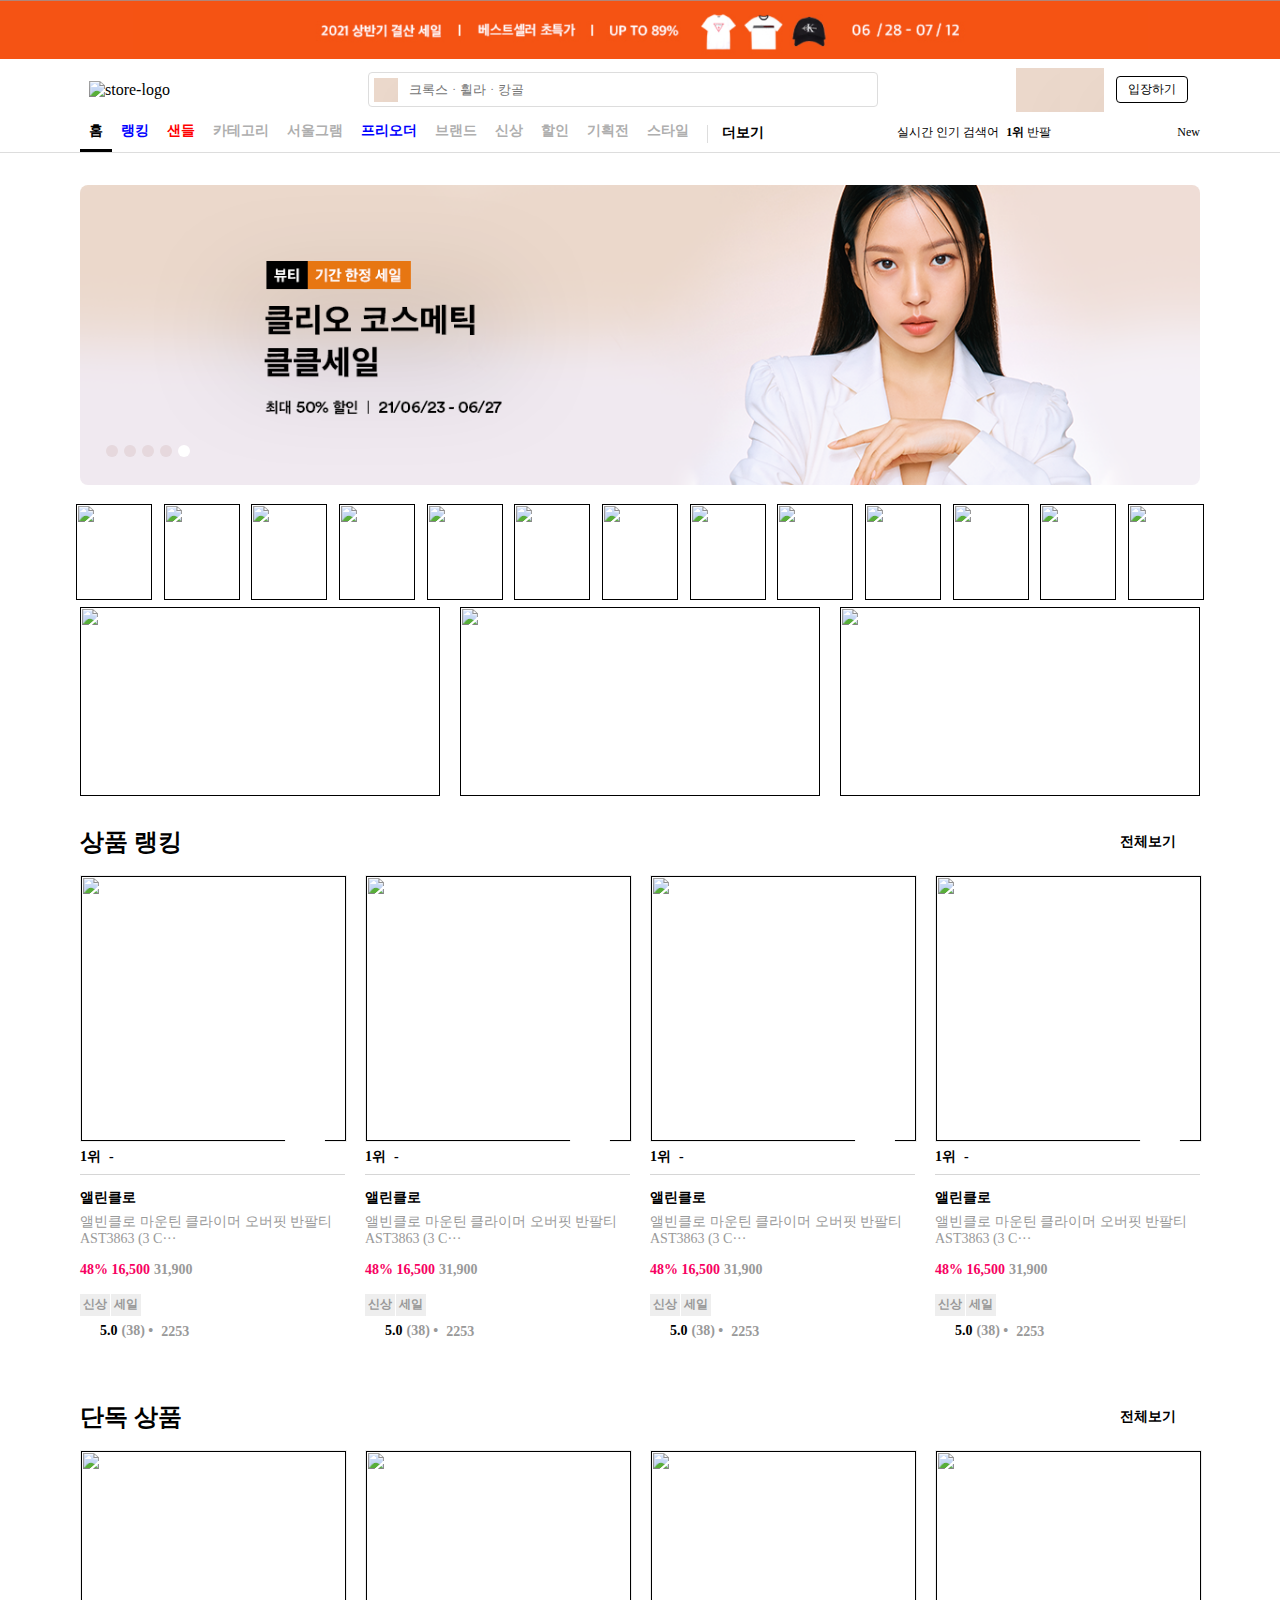
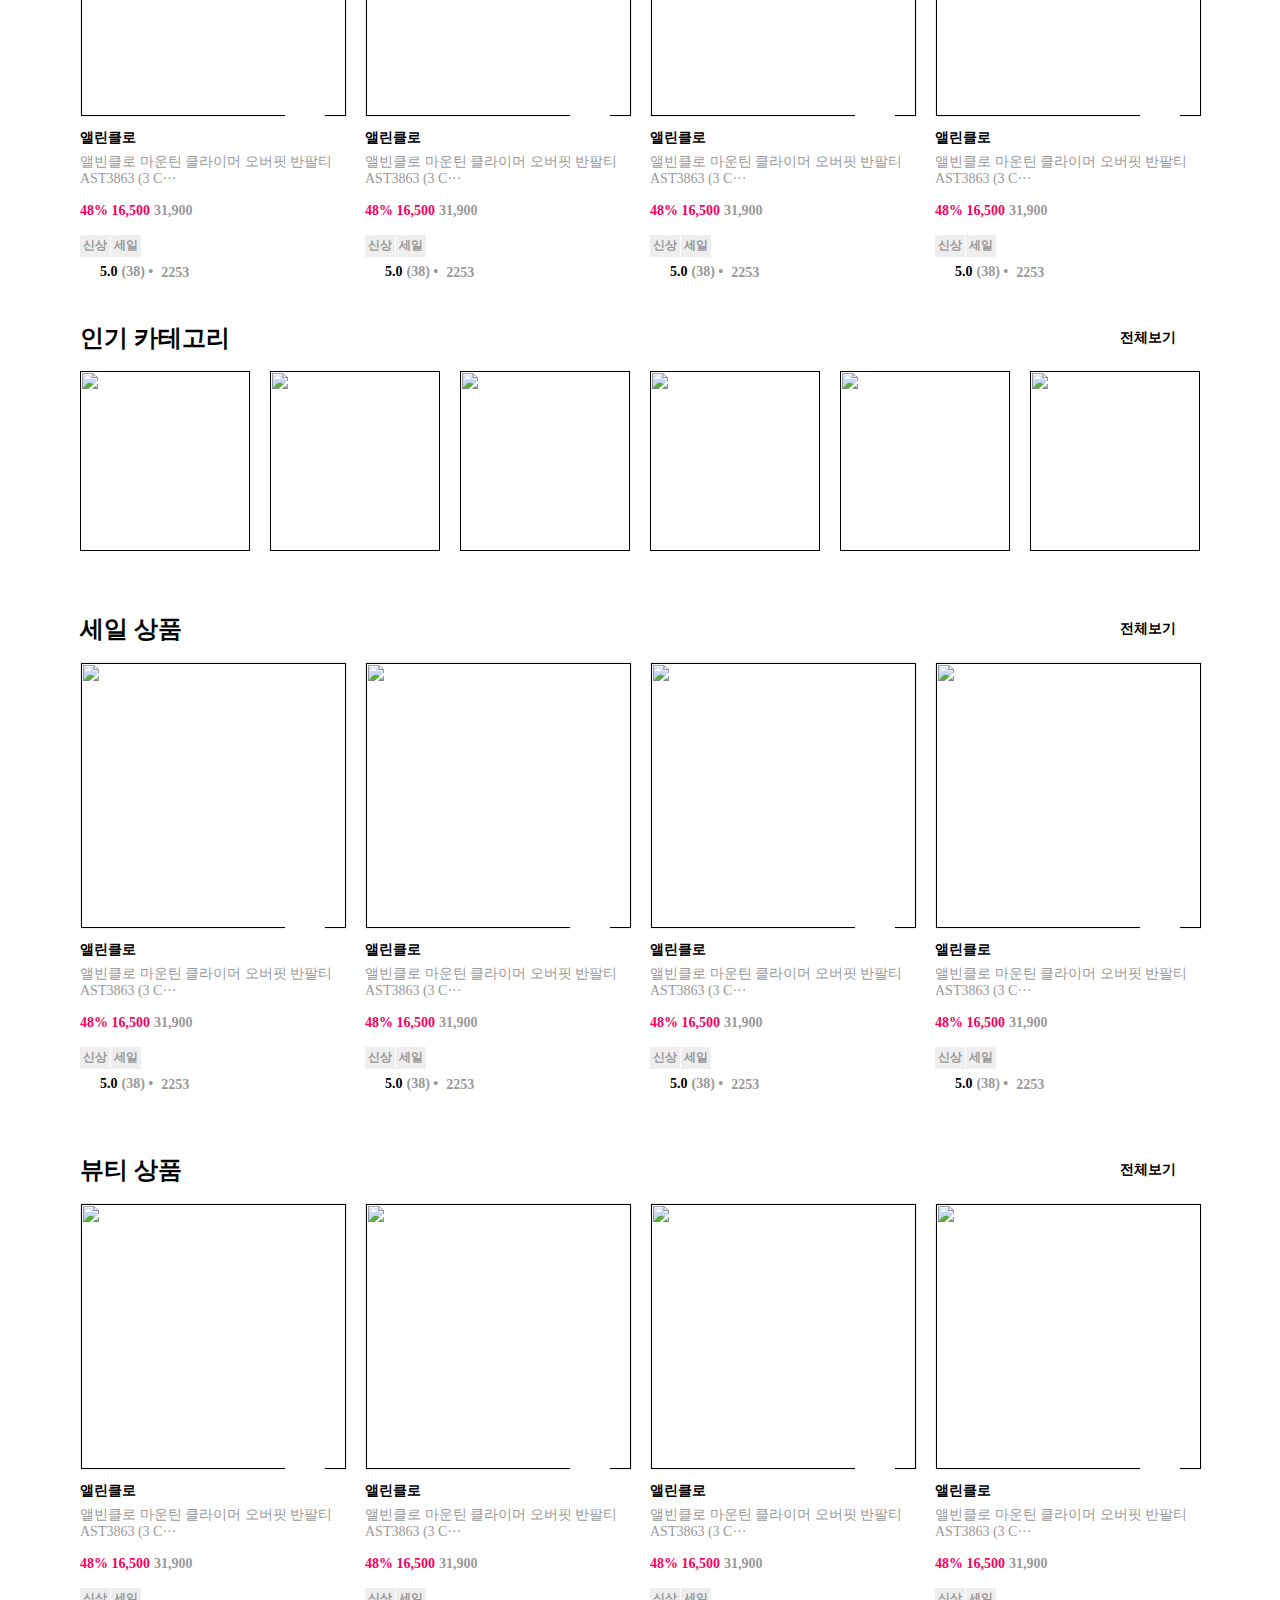
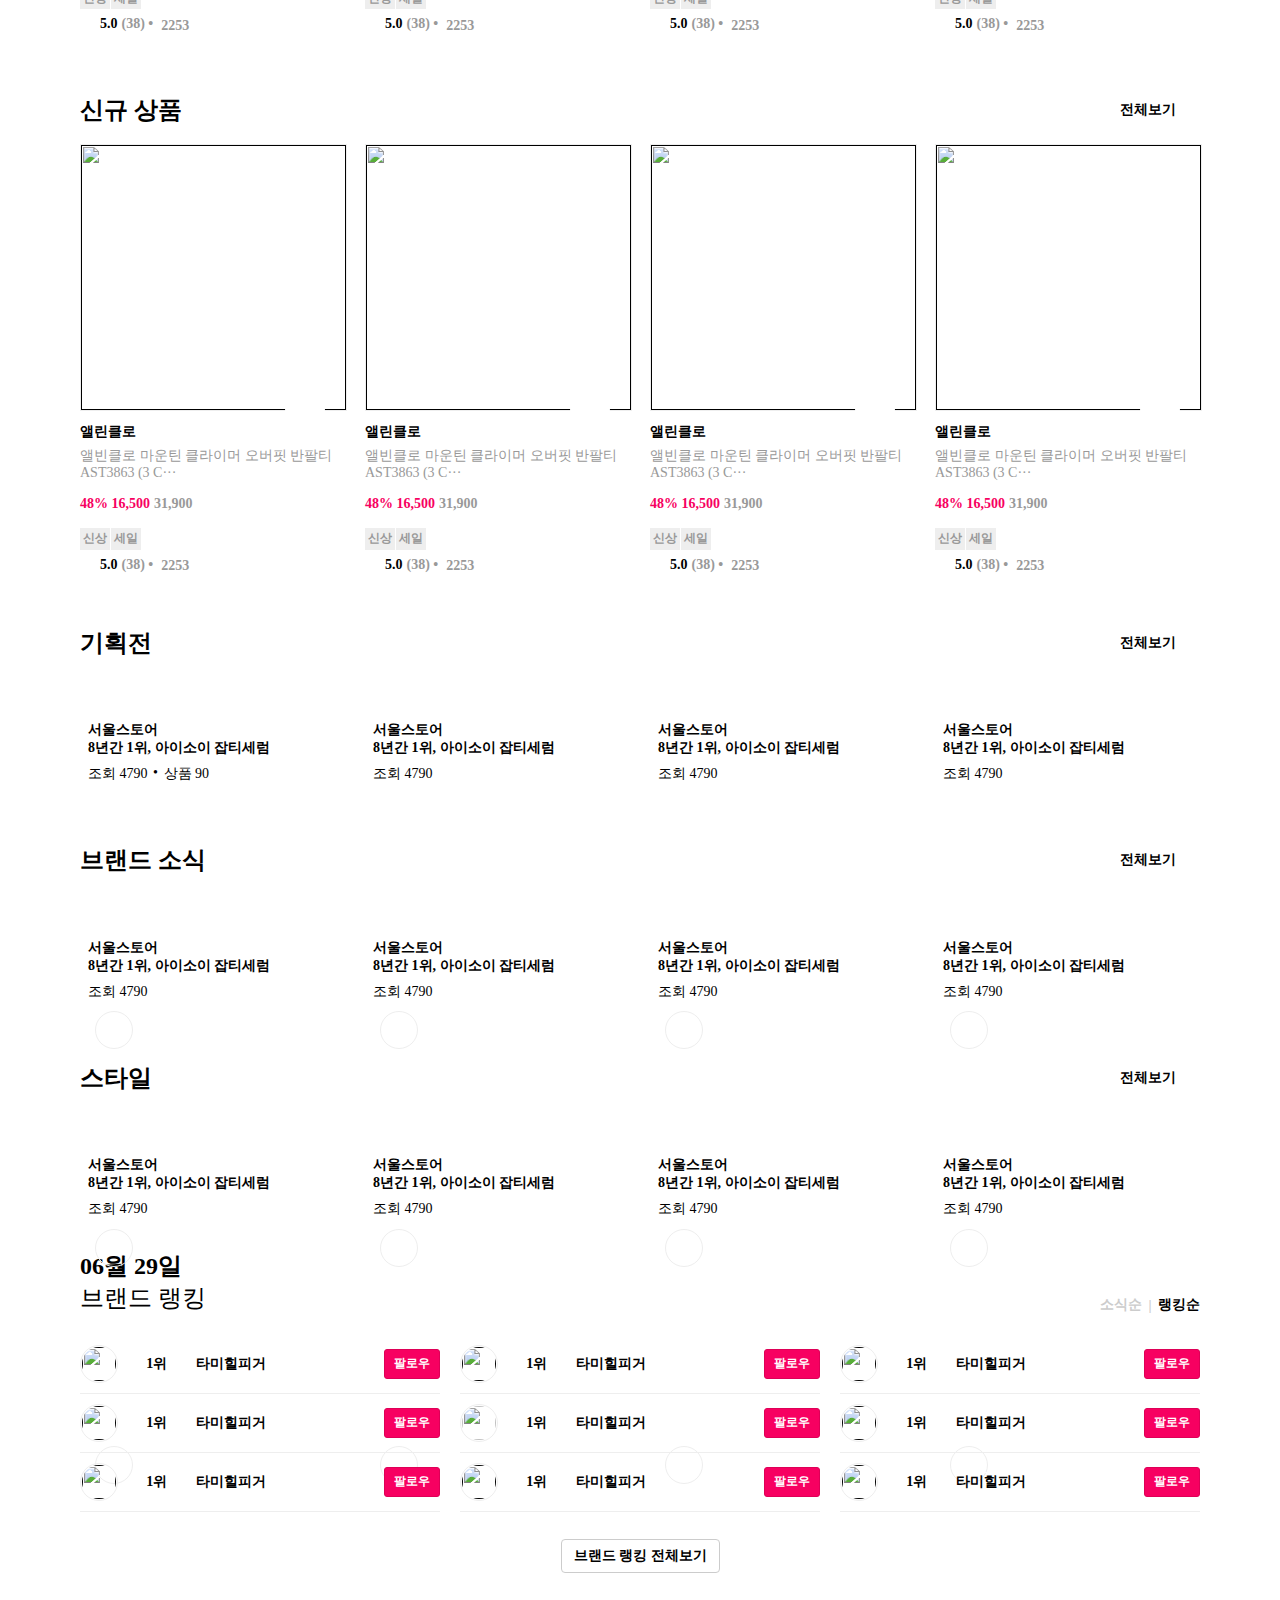
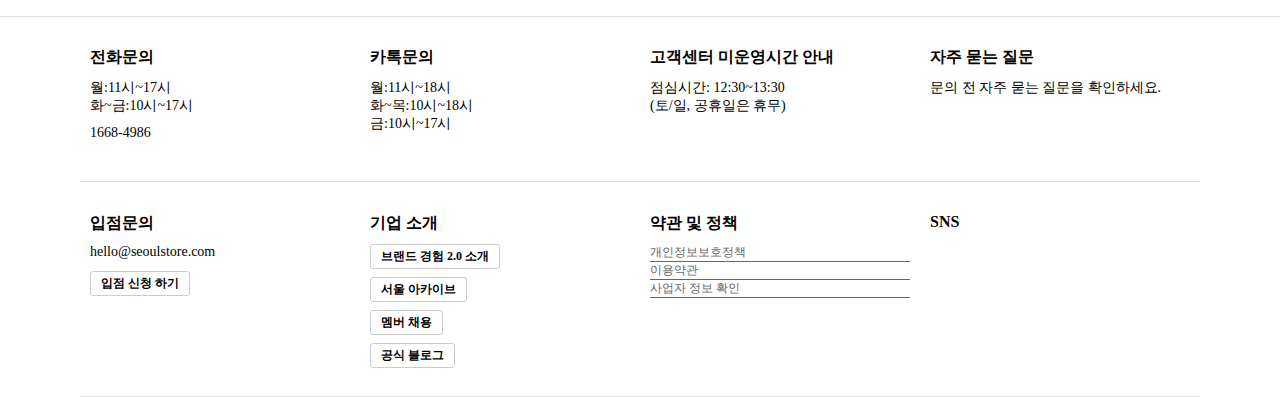
==== commit a06a1e30: "footer 작업중" ====
--- a/index.html
+++ b/index.html
@@ -7,6 +7,7 @@
     <link rel="stylesheet" href="./css/tag.css" />
     <link rel="stylesheet" href="./css/header.css" />
     <link rel="stylesheet" href="./css/main.css" />
+    <link rel="stylesheet" href="./css/footer.css" />
     <link rel="stylesheet" href="./css/components/item-feed.css" />
     <link rel="stylesheet" href="./css/components/special-feed.css" />
     <link rel="stylesheet" href="./css/components/arrow-key.css" />
@@ -17,7 +18,7 @@
     <div class="store-app">
       <div class="top-banner">
         <a href="">
-          <img src="https://images.seoulstore.com/top-banner/27d56baf8e914d64e63e522e4d3c2c83.jpg" alt="top-banner-img" />
+          <img src="./assets/top-banner-img.png" alt="top-banner-img" />
         </a>
       </div>
       <header class="store-header">
@@ -1430,9 +1431,43 @@
           <div class="rank-row">
             <div class="rank-col">
               <div class="rank-item">
-                <div class="icon">
-                  <img src="https://images.seoulstore.com/channels/7c2192737a04a138f8f5f2dde1630728.jpg?d=90x90" alt="" />
-                </div>
+                <a href="">
+                  <div class="icon">
+                    <img src="https://images.seoulstore.com/channels/7c2192737a04a138f8f5f2dde1630728.jpg?d=90x90" alt="" />
+                  </div>
+                </a>
+                <div class="ranking">1위</div>
+                <div class="title">타미힐피거</div>
+                <button class="follow-btn">팔로우</button>
+              </div>
+              <div class="rank-item">
+                <a href="">
+                  <div class="icon">
+                    <img src="https://images.seoulstore.com/channels/7c2192737a04a138f8f5f2dde1630728.jpg?d=90x90" alt="" />
+                  </div>
+                </a>
+                <div class="ranking">1위</div>
+                <div class="title">타미힐피거</div>
+                <button class="follow-btn">팔로우</button>
+              </div>
+              <div class="rank-item">
+                <a href="">
+                  <div class="icon">
+                    <img src="https://images.seoulstore.com/channels/7c2192737a04a138f8f5f2dde1630728.jpg?d=90x90" alt="" />
+                  </div>
+                </a>
+                <div class="ranking">1위</div>
+                <div class="title">타미힐피거</div>
+                <button class="follow-btn">팔로우</button>
+              </div>
+            </div>
+            <div class="rank-col">
+              <div class="rank-item">
+                <a href="">
+                  <div class="icon">
+                    <img src="https://images.seoulstore.com/channels/7c2192737a04a138f8f5f2dde1630728.jpg?d=90x90" alt="" />
+                  </div>
+                </a>
                 <div class="ranking">1위</div>
                 <div class="title">타미힐피거</div>
                 <button class="follow-btn">팔로우</button>
@@ -1446,9 +1481,11 @@
                 <button class="follow-btn">팔로우</button>
               </div>
               <div class="rank-item">
-                <div class="icon">
-                  <img src="https://images.seoulstore.com/channels/7c2192737a04a138f8f5f2dde1630728.jpg?d=90x90" alt="" />
-                </div>
+                <a href="">
+                  <div class="icon">
+                    <img src="https://images.seoulstore.com/channels/7c2192737a04a138f8f5f2dde1630728.jpg?d=90x90" alt="" />
+                  </div>
+                </a>
                 <div class="ranking">1위</div>
                 <div class="title">타미힐피거</div>
                 <button class="follow-btn">팔로우</button>
@@ -1456,63 +1493,108 @@
             </div>
             <div class="rank-col">
               <div class="rank-item">
-                <div class="icon">
-                  <img src="https://images.seoulstore.com/channels/7c2192737a04a138f8f5f2dde1630728.jpg?d=90x90" alt="" />
-                </div>
+                <a href="">
+                  <div class="icon">
+                    <img src="https://images.seoulstore.com/channels/7c2192737a04a138f8f5f2dde1630728.jpg?d=90x90" alt="" />
+                  </div>
+                </a>
                 <div class="ranking">1위</div>
                 <div class="title">타미힐피거</div>
                 <button class="follow-btn">팔로우</button>
               </div>
               <div class="rank-item">
-                <div class="icon">
-                  <img src="https://images.seoulstore.com/channels/7c2192737a04a138f8f5f2dde1630728.jpg?d=90x90" alt="" />
-                </div>
+                <a href="">
+                  <div class="icon">
+                    <img src="https://images.seoulstore.com/channels/7c2192737a04a138f8f5f2dde1630728.jpg?d=90x90" alt="" />
+                  </div>
+                </a>
                 <div class="ranking">1위</div>
                 <div class="title">타미힐피거</div>
                 <button class="follow-btn">팔로우</button>
               </div>
               <div class="rank-item">
-                <div class="icon">
-                  <img src="https://images.seoulstore.com/channels/7c2192737a04a138f8f5f2dde1630728.jpg?d=90x90" alt="" />
-                </div>
+                <a href="">
+                  <div class="icon">
+                    <img src="https://images.seoulstore.com/channels/7c2192737a04a138f8f5f2dde1630728.jpg?d=90x90" alt="" />
+                  </div>
+                </a>
                 <div class="ranking">1위</div>
                 <div class="title">타미힐피거</div>
                 <button class="follow-btn">팔로우</button>
               </div>
             </div>
-            <div class="rank-col">
-              <div class="rank-item">
-                <div class="icon">
-                  <img src="https://images.seoulstore.com/channels/7c2192737a04a138f8f5f2dde1630728.jpg?d=90x90" alt="" />
-                </div>
-                <div class="ranking">1위</div>
-                <div class="title">타미힐피거</div>
-                <button class="follow-btn">팔로우</button>
-              </div>
-              <div class="rank-item">
-                <div class="icon">
-                  <img src="https://images.seoulstore.com/channels/7c2192737a04a138f8f5f2dde1630728.jpg?d=90x90" alt="" />
-                </div>
-                <div class="ranking">1위</div>
-                <div class="title">타미힐피거</div>
-                <button class="follow-btn">팔로우</button>
-              </div>
-              <div class="rank-item">
-                <div class="icon">
-                  <img src="https://images.seoulstore.com/channels/7c2192737a04a138f8f5f2dde1630728.jpg?d=90x90" alt="" />
-                </div>
-                <div class="ranking">1위</div>
-                <div class="title">타미힐피거</div>
-                <button class="follow-btn">팔로우</button>
-              </div>
-            </div>
-          </div>
-          <button>
-            브랜드 랭킹 전체보기
-            <i class="fas fa-arrow-right"></i>
-          </button>
+          </div>
+          <div class="brand-btn-wrapper">
+            <button class="brand-ranking-btn">
+              브랜드 랭킹 전체보기
+              <i class="fas fa-arrow-right"></i>
+            </button>
+          </div>
         </section>
       </main>
+      <footer class="store-footer">
+        <div class="company-info-wrapper">
+          <div class="company-info">
+            <h4>전화문의</h4>
+            <p class="info">월:11시~17시<br />화~금:10시~17시</p>
+            <p class="phone-number">1668-4986</p>
+          </div>
+          <div class="company-info">
+            <h4>카톡문의</h4>
+            <p class="info">
+              월:11시~18시
+              <br />화~목:10시~18시 <br />금:10시~17시
+            </p>
+            <button class="kakaotalk-fna"></button>
+          </div>
+          <div class="company-info">
+            <h4>고객센터 미운영시간 안내</h4>
+            <p class="info">
+              점심시간: 12:30~13:30
+              <br />(토/일, 공휴일은 휴무)
+            </p>
+          </div>
+          <div class="company-info">
+            <h4>자주 묻는 질문</h4>
+            <p class="info">문의 전 자주 묻는 질문을 확인하세요.</p>
+          </div>
+        </div>
+        <div class="company-info-wrapper">
+          <div class="company-info">
+            <h4>입점문의</h4>
+            <p class="email">hello@seoulstore.com</p>
+            <button class="footer-btn">입점 신청 하기</button>
+          </div>
+          <div class="company-info">
+            <h4>기업 소개</h4>
+            <div class="intro-btns">
+              <div class="btn-wrapper">
+                <button class="footer-btn">브랜드 경험 2.0 소개</button>
+              </div>
+              <div class="btn-wrapper">
+                <button class="footer-btn">서울 아카이브</button>
+              </div>
+              <div class="btn-wrapper">
+                <button class="footer-btn">멤버 채용</button>
+              </div>
+              <div class="btn-wrapper">
+                <button class="footer-btn">공식 블로그</button>
+              </div>
+            </div>
+          </div>
+          <div class="company-info">
+            <h4>약관 및 정책</h4>
+            <div class="info personal-info">
+              <div>개인정보보호정책</div>
+              <div>이용약관</div>
+              <div>사업자 정보 확인</div>
+            </div>
+          </div>
+          <div class="company-info">
+            <h4>SNS</h4>
+          </div>
+        </div>
+      </footer>
     </div>
   </body>
 </html>
--- a/css/tag.css
+++ b/css/tag.css
@@ -13,3 +13,7 @@
 body {
   background-color: white;
 }
+
+button {
+  all: unset;
+}
--- a/css/header.css
+++ b/css/header.css
@@ -52,7 +52,7 @@
   width: 100%;
   height: 100%;
 
-  object-fit: contain;
+  object-fit: cover;
 }
 
 .store-header > * {
--- a/css/main.css
+++ b/css/main.css
@@ -184,10 +184,12 @@
   width: 1140px;
 
   position: relative;
-  right: 20px;
+  right: 10px;
 }
 
 .daily .rank-col {
+  flex-grow: 1;
+
   box-sizing: content-box;
 
   width: 360px;
@@ -207,4 +209,104 @@
   align-items: center;
 
   height: 38px;
-}
+
+  padding: 10px 0;
+
+  border-bottom: 1px solid rgb(238, 238, 238);
+
+  font-size: 14px;
+  font-weight: 700;
+}
+
+.rank-item .icon {
+  box-sizing: border-box;
+
+  width: 38px;
+  height: 38px;
+
+  border: 1px solid #eee;
+  border-radius: 50%;
+
+  display: flex;
+
+  justify-content: center;
+  align-items: center;
+}
+
+.rank-item .icon img {
+  width: 34px;
+  height: 34px;
+
+  border-radius: 50%;
+}
+
+.rank-item .ranking {
+  padding: 0 10px;
+}
+
+.rank-item .title {
+  margin-right: 100px;
+
+  cursor: pointer;
+
+  border-top: 1px solid white;
+  border-bottom: 1px solid white;
+}
+
+.rank-item .title:hover {
+  border-bottom-color: black;
+}
+
+.rank-item .follow-btn {
+  all: unset;
+
+  width: 54px;
+  height: 28px;
+
+  text-align: center;
+
+  background-color: #f70061;
+
+  font-size: 12px;
+  font-weight: 700;
+
+  color: white;
+
+  border: 1px solid rgb(222, 0, 87);
+  border-radius: 3px;
+
+  cursor: pointer;
+}
+
+.rank-item .follow-btn:hover {
+  background-color: #c4004d;
+}
+
+.brand-btn-wrapper {
+  width: 100%;
+
+  display: flex;
+  flex-direction: row;
+
+  justify-content: center;
+
+  padding: 27px 0 11px 0;
+}
+
+.brand-ranking-btn {
+  all: unset;
+
+  padding: 7px 12px;
+
+  border: 1px solid rgb(204, 204, 204);
+  border-radius: 4px;
+
+  font-size: 14px;
+  font-weight: 700;
+
+  cursor: pointer;
+}
+
+.brand-ranking-btn:hover {
+  background-color: #e6e6e6;
+}
--- a/css/footer.css
+++ b/css/footer.css
@@ -0,0 +1,80 @@
+.store-footer {
+  width: 100%;
+
+  display: flex;
+  flex-direction: column;
+
+  align-items: center;
+
+  border-top: 1px solid rgb(221, 221, 221);
+}
+
+.company-info-wrapper {
+  width: 1120px;
+
+  display: flex;
+  flex-direction: row;
+
+  justify-content: space-between;
+
+  padding: 20px 0;
+  border-bottom: 1px solid rgb(221, 221, 221);
+}
+
+.company-info {
+  box-sizing: content-box;
+  width: 265px;
+
+  padding: 0 10px;
+}
+
+.company-info h4 {
+  margin: 10.5px 0;
+}
+
+.company-info p {
+  margin: 0 0 10.5px 0;
+
+  font-size: 14px;
+}
+
+.company-info .footer-btn {
+  box-sizing: border-box;
+  height: 24.8px;
+
+  padding: 0 10px;
+
+  border: 1px solid rgb(204, 204, 204);
+  border-radius: 3px;
+
+  font-size: 12px;
+  font-weight: 700;
+
+  cursor: pointer;
+}
+
+.company-info .footer-btn:hover {
+  background-color: rgb(230, 230, 230);
+}
+
+.company-info .intro-btns {
+  display: flex;
+  flex-direction: column;
+}
+
+.intro-btns .btn-wrapper {
+  margin-bottom: 8px;
+}
+
+.company-info .personal-info {
+  display: flex;
+  flex-direction: column;
+}
+
+.company-info .personal-info > div {
+  display: inline-block;
+  border-bottom: 1px solid rgb(102, 102, 102);
+
+  color: rgb(102, 102, 102);
+  font-size: 12px;
+}
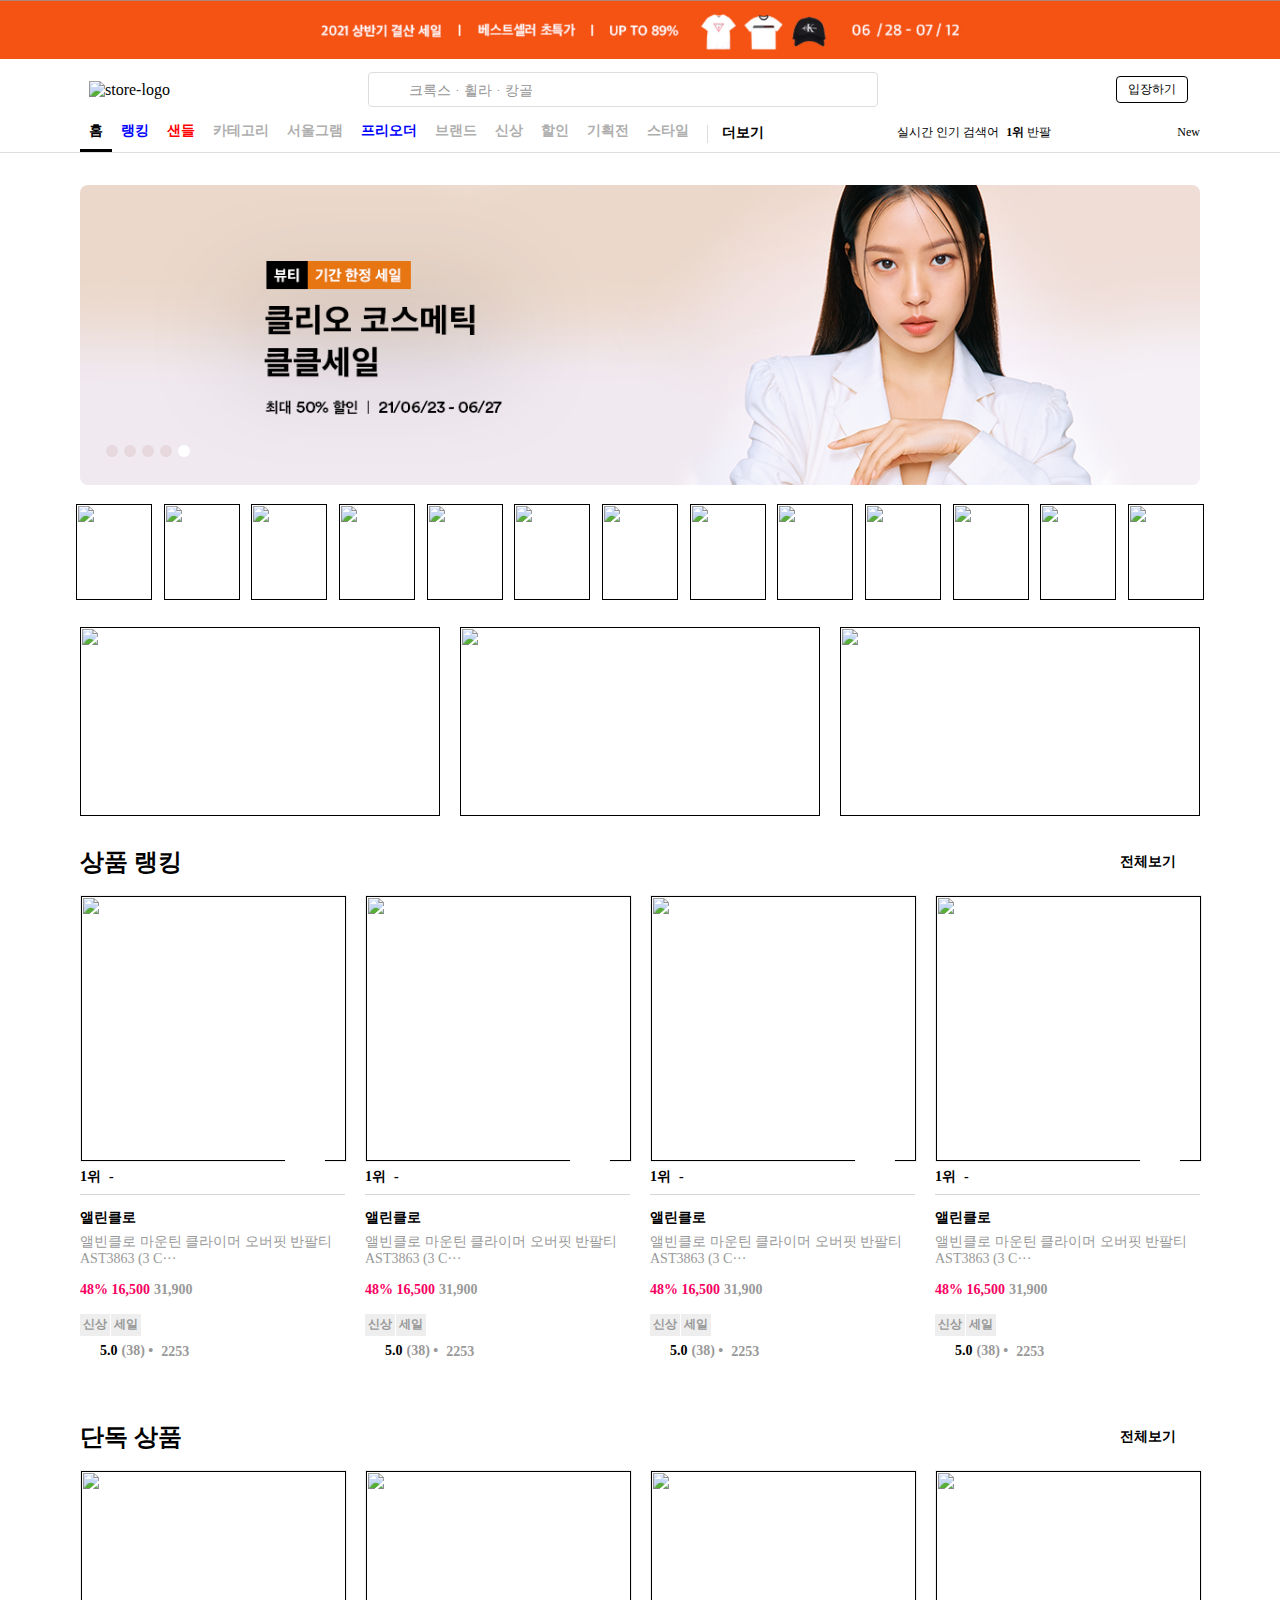
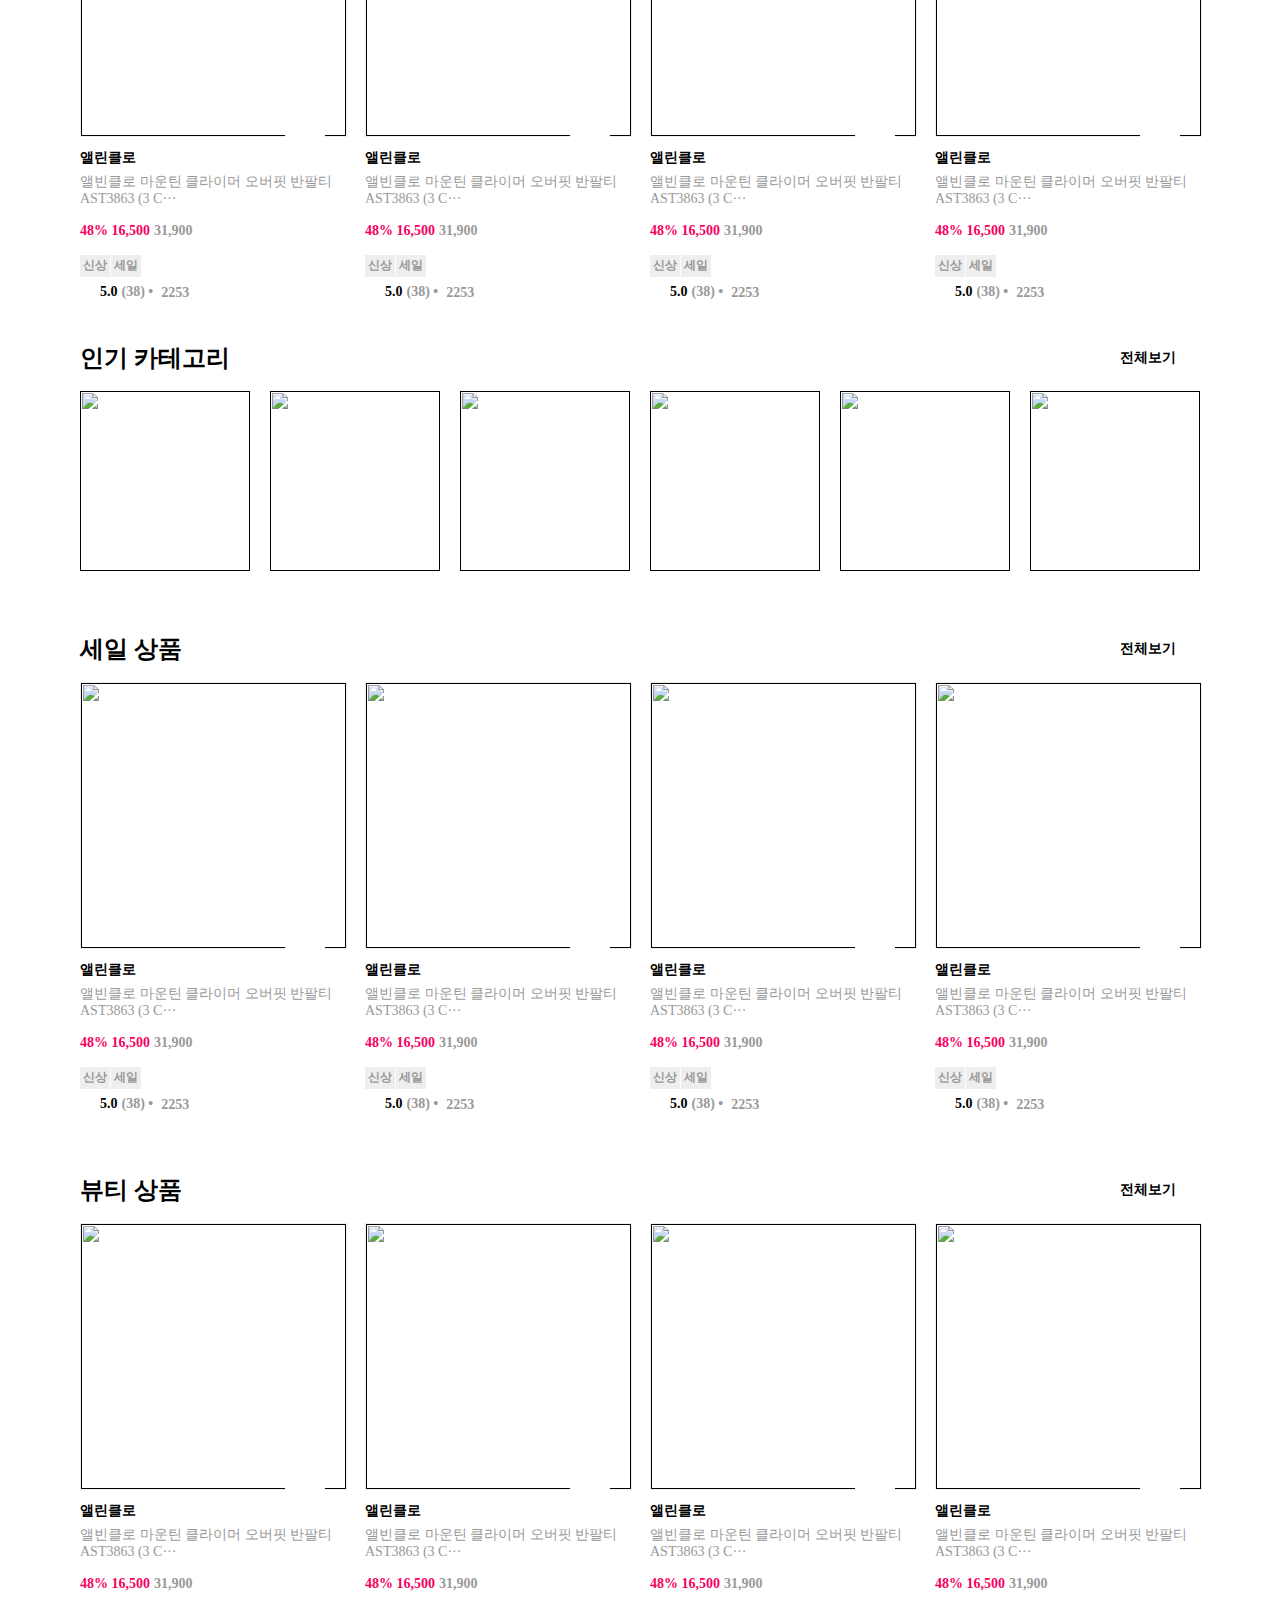
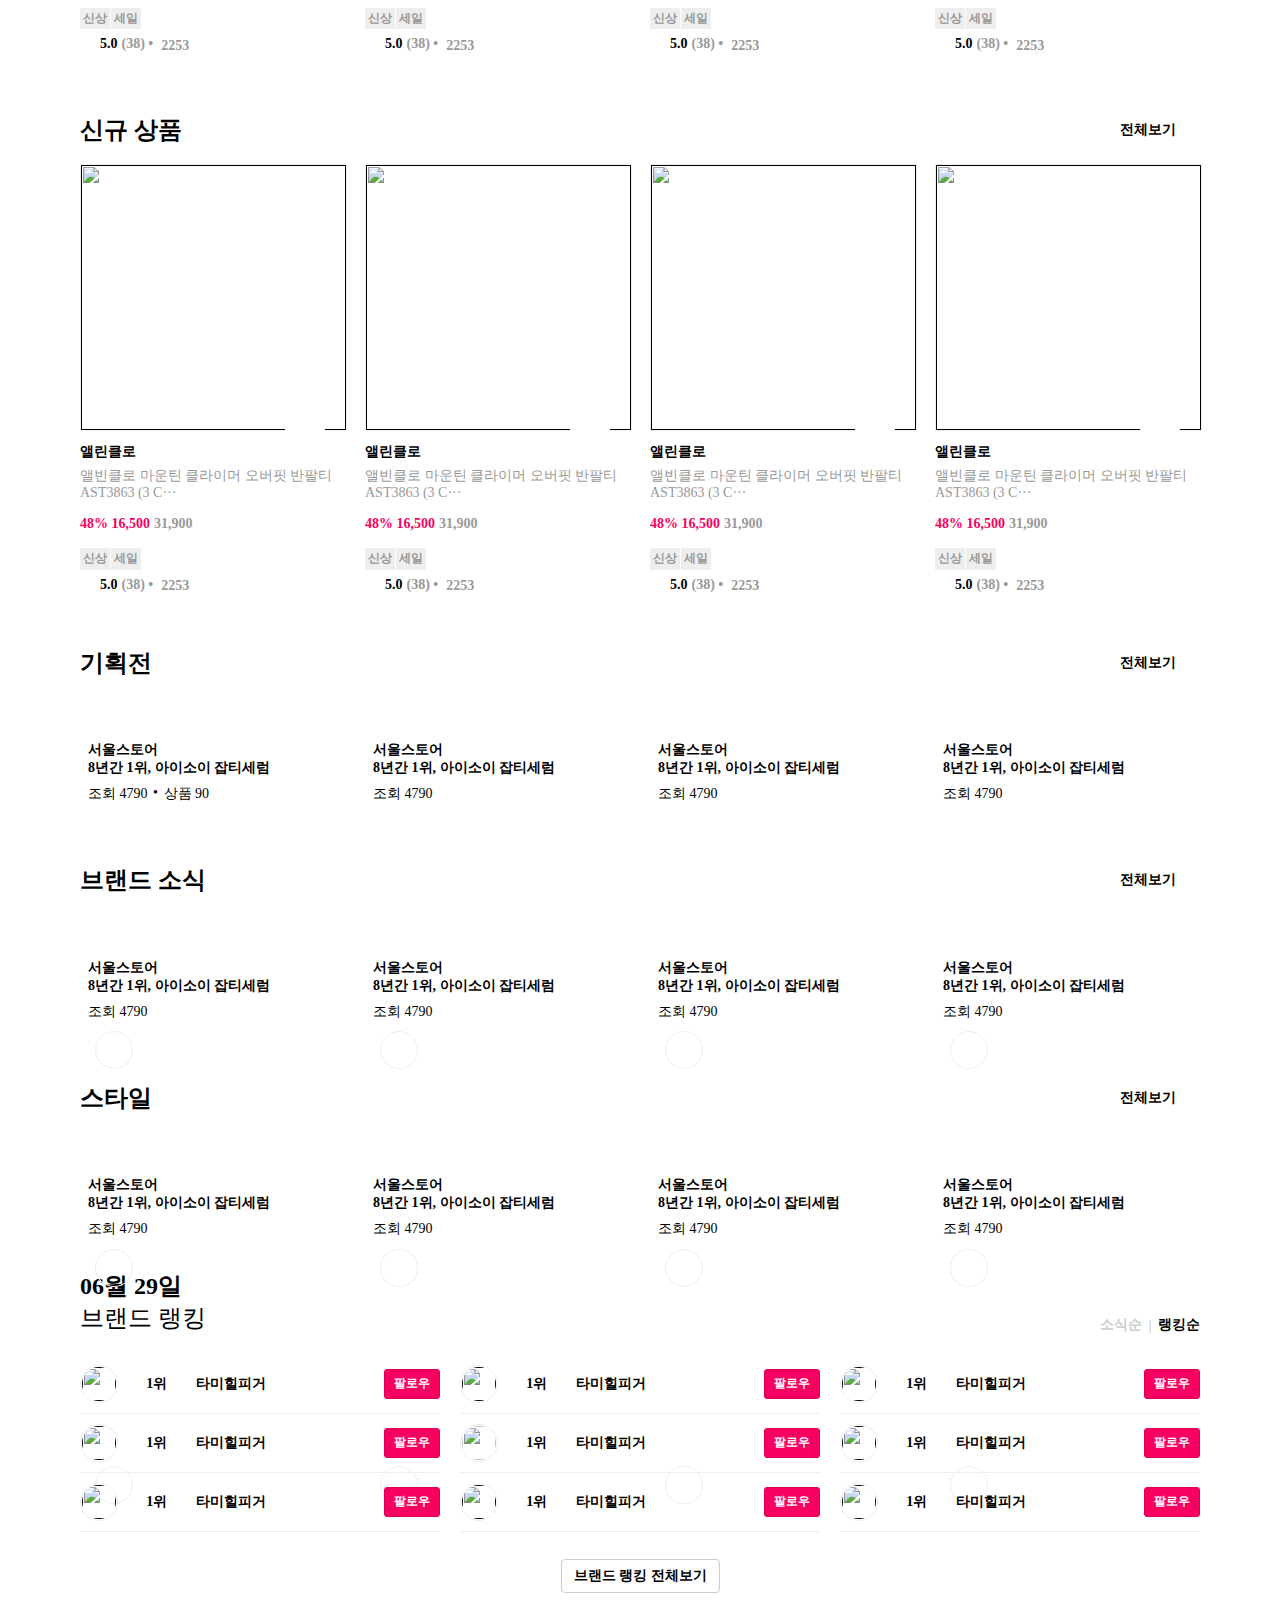
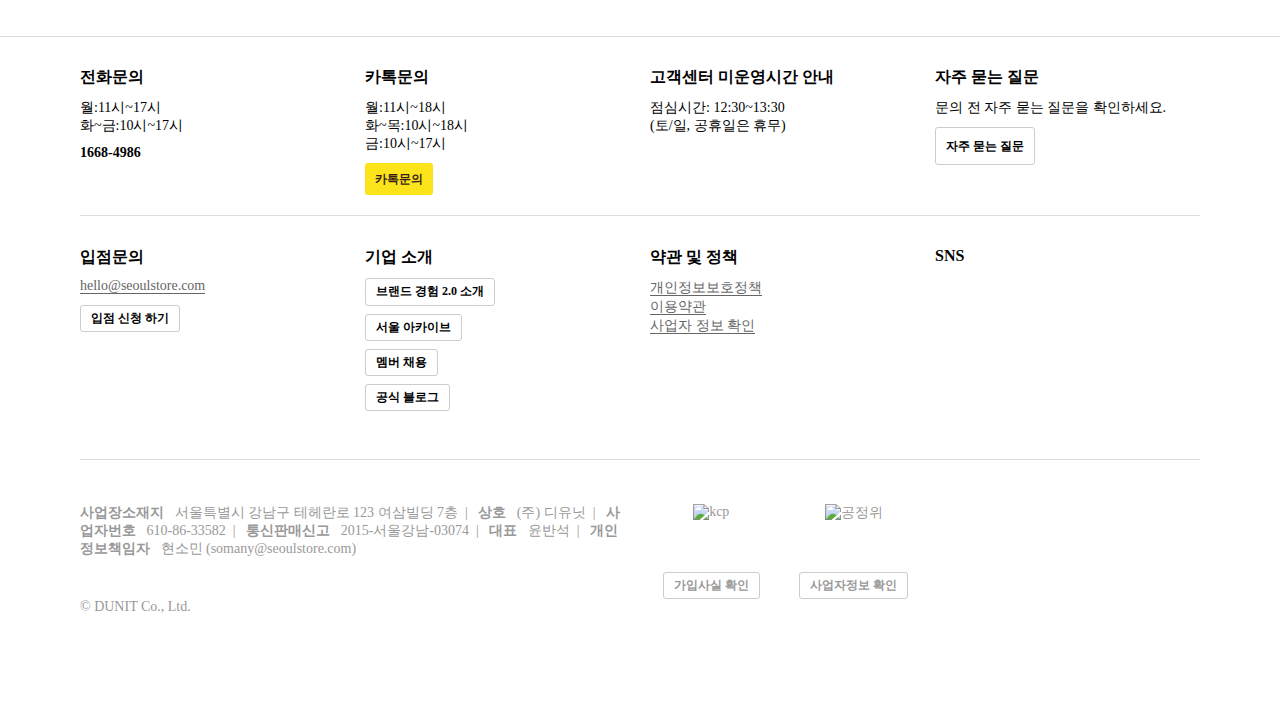
==== commit d34b61cd: "footer 마무리" ====
--- a/index.html
+++ b/index.html
@@ -28,7 +28,8 @@
           </div>
           <div class="search-wrapper">
             <div class="search-icon">
-              <img src="./assets/dummy-img.png" alt="search-icon" />
+              <i class="fas fa-search"></i>
+              <!-- <img src="./assets/dummy-img.png" alt="search-icon" /> -->
             </div>
 
             <input class="search-input" type="text" placeholder="크록스ᆞ휠라ᆞ캉골" />
@@ -36,12 +37,14 @@
           <ul class="store-info-btns">
             <li>
               <a class="liked-btn" href="">
-                <img src="./assets/dummy-img.png" alt="" />
+                <i class="far fa-heart"></i>
+                <!-- <img src="./assets/dummy-img.png" alt="" /> -->
               </a>
             </li>
             <li>
               <a class="basket-btn" href="">
-                <img src="./assets/dummy-img.png" alt="" />
+                <i class="fas fa-shopping-bag"></i>
+                <!-- <img src="./assets/dummy-img.png" alt="" /> -->
               </a>
             </li>
             <li>
@@ -1545,7 +1548,7 @@
               월:11시~18시
               <br />화~목:10시~18시 <br />금:10시~17시
             </p>
-            <button class="kakaotalk-fna"></button>
+            <button class="kakaotalk-fna">카톡문의</button>
           </div>
           <div class="company-info">
             <h4>고객센터 미운영시간 안내</h4>
@@ -1557,12 +1560,15 @@
           <div class="company-info">
             <h4>자주 묻는 질문</h4>
             <p class="info">문의 전 자주 묻는 질문을 확인하세요.</p>
+            <button class="freq-question">자주 묻는 질문 <i class="fas fa-arrow-right"></i></button>
           </div>
         </div>
         <div class="company-info-wrapper">
           <div class="company-info">
             <h4>입점문의</h4>
-            <p class="email">hello@seoulstore.com</p>
+            <a href=""
+              ><p><span class="email">hello@seoulstore.com</span></p></a
+            >
             <button class="footer-btn">입점 신청 하기</button>
           </div>
           <div class="company-info">
@@ -1585,14 +1591,71 @@
           <div class="company-info">
             <h4>약관 및 정책</h4>
             <div class="info personal-info">
-              <div>개인정보보호정책</div>
-              <div>이용약관</div>
-              <div>사업자 정보 확인</div>
-            </div>
-          </div>
-          <div class="company-info">
+              <div>
+                <a class="text">개인정보보호정책</a>
+              </div>
+              <div>
+                <a class="text">이용약관</a>
+              </div>
+              <div>
+                <a class="text">사업자 정보 확인</a>
+              </div>
+            </div>
+          </div>
+          <div class="company-info sns">
             <h4>SNS</h4>
-          </div>
+            <ul class="sns-list">
+              <li class="sns-item">
+                <a href="">
+                  <i class="fab fa-facebook-square"></i>
+                </a>
+              </li>
+              <li class="sns-item">
+                <a href="">
+                  <i class="fab fa-instagram"></i>
+                </a>
+              </li>
+              <li class="sns-item">
+                <a href="">
+                  <i class="fab fa-instagram"></i>
+                </a>
+              </li>
+              <li class="sns-item">
+                <a href="">
+                  <i class="fab fa-youtube"></i>
+                </a>
+              </li>
+            </ul>
+          </div>
+        </div>
+        <div class="company-info-wrapper-2">
+          <div class="info-main">
+            <div class="info-text">
+              <strong>사업장소재지&nbsp;&nbsp;</strong>
+              <span>서울특별시 강남구 테헤란로 123 여삼빌딩 7층&nbsp;&nbsp;|&nbsp;&nbsp;</span>
+              <strong>상호&nbsp;&nbsp;</strong>
+              <span>(주) 디유닛&nbsp;&nbsp;|&nbsp;&nbsp;</span>
+              <strong>사업자번호&nbsp;&nbsp;</strong>
+              <span>610-86-33582&nbsp;&nbsp;|&nbsp;&nbsp;</span>
+              <strong>통신판매신고&nbsp;&nbsp;</strong>
+              <span>2015-서울강남-03074&nbsp;&nbsp;|&nbsp;&nbsp;</span>
+              <strong>대표&nbsp;&nbsp;</strong>
+              <span>윤반석&nbsp;&nbsp;|&nbsp;&nbsp;</span>
+              <strong>개인정보책임자&nbsp;&nbsp;</strong>
+              <span>현소민 (somany@seoulstore.com)</span>
+            </div>
+            <div class="info-logo">
+              <div class="logo">
+                <img src="https://www.seoulstore.com/images/footer/kcp_logo.png" alt="kcp" />
+                <a href=""><button>가입사실 확인</button></a>
+              </div>
+              <div class="logo">
+                <img src="https://www.seoulstore.com/images/footer/ftc_logo.png" alt="공정위" />
+                <a href=""><button>사업자정보 확인</button></a>
+              </div>
+            </div>
+          </div>
+          <div class="info-bottom">© DUNIT Co., Ltd.</div>
         </div>
       </footer>
     </div>
--- a/css/header.css
+++ b/css/header.css
@@ -93,20 +93,24 @@
 
   justify-content: center;
   align-items: center;
-}
-
-.search-icon img {
-  width: 24px;
+
+  color: rgb(221, 221, 221);
 }
 
 .search-wrapper .search-input {
   box-sizing: border-box;
 
   width: 100%;
+
+  font-size: 14px;
 
   padding: 10px 40px;
   border: 1px solid var(--faint-black);
   border-radius: 4px;
+}
+
+.search-wrapper .search-input::placeholder {
+  color: rgb(150, 150, 150);
 }
 
 .search-input:focus {
@@ -150,6 +154,10 @@
   display: flex;
   justify-content: center;
   align-items: center;
+
+  font-size: 20px;
+
+  color: black;
 }
 
 .liked-btn img,
--- a/css/main.css
+++ b/css/main.css
@@ -83,6 +83,7 @@
 }
 
 .sub-banner {
+  margin-top: 20px;
   position: relative;
 }
 
--- a/css/footer.css
+++ b/css/footer.css
@@ -7,6 +7,24 @@
   align-items: center;
 
   border-top: 1px solid rgb(221, 221, 221);
+}
+
+.store-footer button {
+  padding: 6px 10px 6px 10px;
+
+  border: 1px solid rgb(204, 204, 204);
+  border-radius: 3px;
+
+  font-size: 12px;
+  font-weight: 700;
+
+  line-height: 13.2px;
+
+  cursor: pointer;
+}
+
+.store-footer button:hover {
+  background-color: rgb(230, 230, 230);
 }
 
 .company-info-wrapper {
@@ -24,8 +42,6 @@
 .company-info {
   box-sizing: content-box;
   width: 265px;
-
-  padding: 0 10px;
 }
 
 .company-info h4 {
@@ -38,43 +54,107 @@
   font-size: 14px;
 }
 
-.company-info .footer-btn {
-  box-sizing: border-box;
-  height: 24.8px;
-
-  padding: 0 10px;
-
-  border: 1px solid rgb(204, 204, 204);
-  border-radius: 3px;
-
-  font-size: 12px;
-  font-weight: 700;
-
-  cursor: pointer;
-}
-
-.company-info .footer-btn:hover {
-  background-color: rgb(230, 230, 230);
-}
-
 .company-info .intro-btns {
   display: flex;
   flex-direction: column;
+
+  margin-bottom: 20px;
 }
 
 .intro-btns .btn-wrapper {
   margin-bottom: 8px;
 }
 
-.company-info .personal-info {
-  display: flex;
-  flex-direction: column;
+.company-info .phone-number {
+  font-weight: 700;
 }
 
-.company-info .personal-info > div {
-  display: inline-block;
+.company-info .kakaotalk-fna {
+  background-color: rgb(251, 229, 26);
+  color: rgb(58, 30, 30);
+
+  height: 20px;
+
+  border: 0;
+}
+
+.company-info .email {
+  color: rgb(102, 102, 102);
+  border-bottom: 1px solid rgb(102, 102, 102);
+}
+
+.company-info .personal-info .text {
   border-bottom: 1px solid rgb(102, 102, 102);
 
   color: rgb(102, 102, 102);
-  font-size: 12px;
+  font-size: 14px;
 }
+
+.company-info .freq-question {
+  height: 24px;
+}
+
+.company-info.sns {
+  /*    */
+}
+
+.company-info.sns .sns-list {
+  display: flex;
+  flex-direction: row;
+}
+
+.company-info.sns .sns-item {
+  width: 66.25px;
+  height: 35px;
+}
+
+.company-info.sns .sns-item i {
+  font-size: 35px;
+  color: black;
+}
+
+.company-info-wrapper-2 {
+  width: 1140px;
+
+  padding: 44px 0 100px 0;
+
+  color: rgb(153, 153, 153);
+  font-size: 14px;
+}
+
+.info-main {
+  display: flex;
+  flex-direction: row;
+}
+
+.company-info-wrapper-2 .info-main .info-text {
+  width: 550px;
+
+  padding: 0 10px;
+}
+
+.company-info-wrapper-2 .info-main .info-logo {
+  display: flex;
+  flex-direction: row;
+}
+
+.info-logo .logo {
+  display: flex;
+  flex-direction: column;
+
+  align-items: center;
+
+  box-sizing: content-box;
+  width: 122.5px;
+  padding: 0 10px;
+}
+
+.info-logo .logo img {
+  height: 60px;
+
+  margin-bottom: 8px;
+}
+
+.company-info-wrapper-2 .info-bottom {
+  padding: 0 10px;
+}
